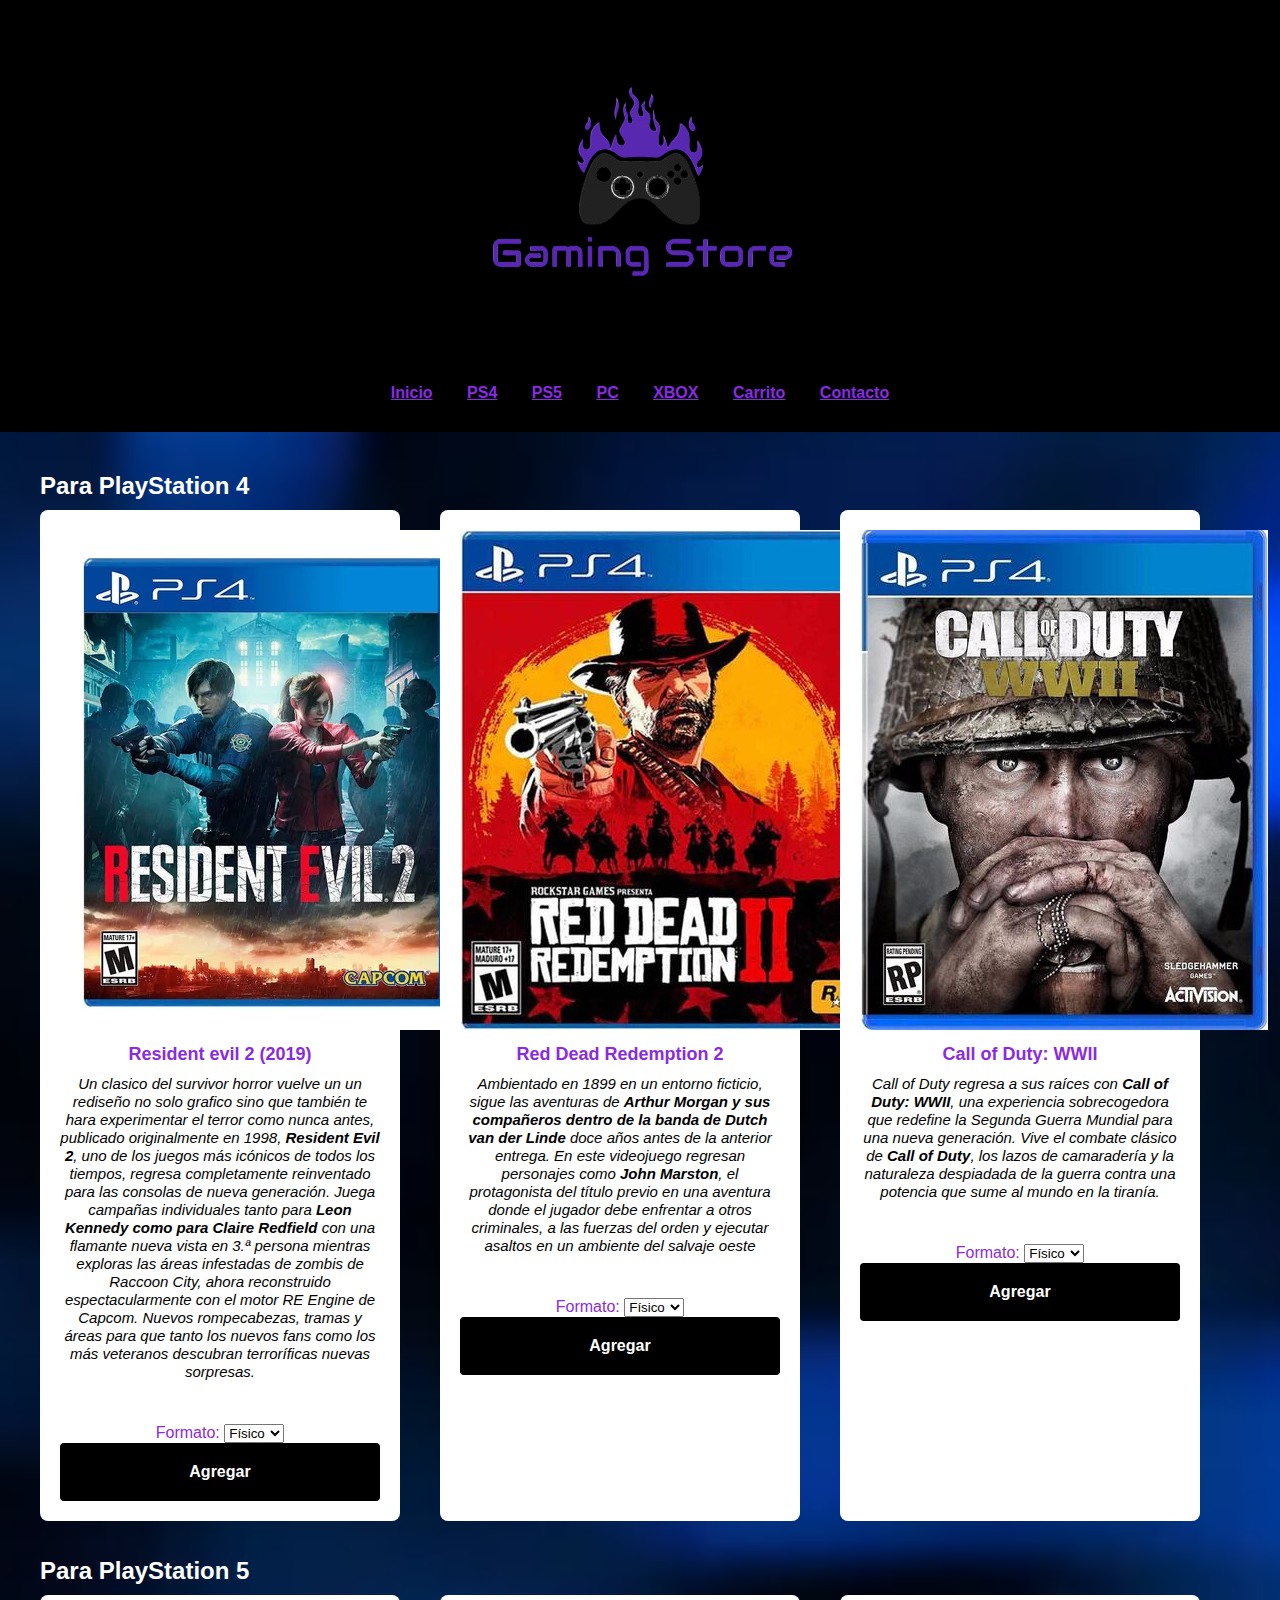
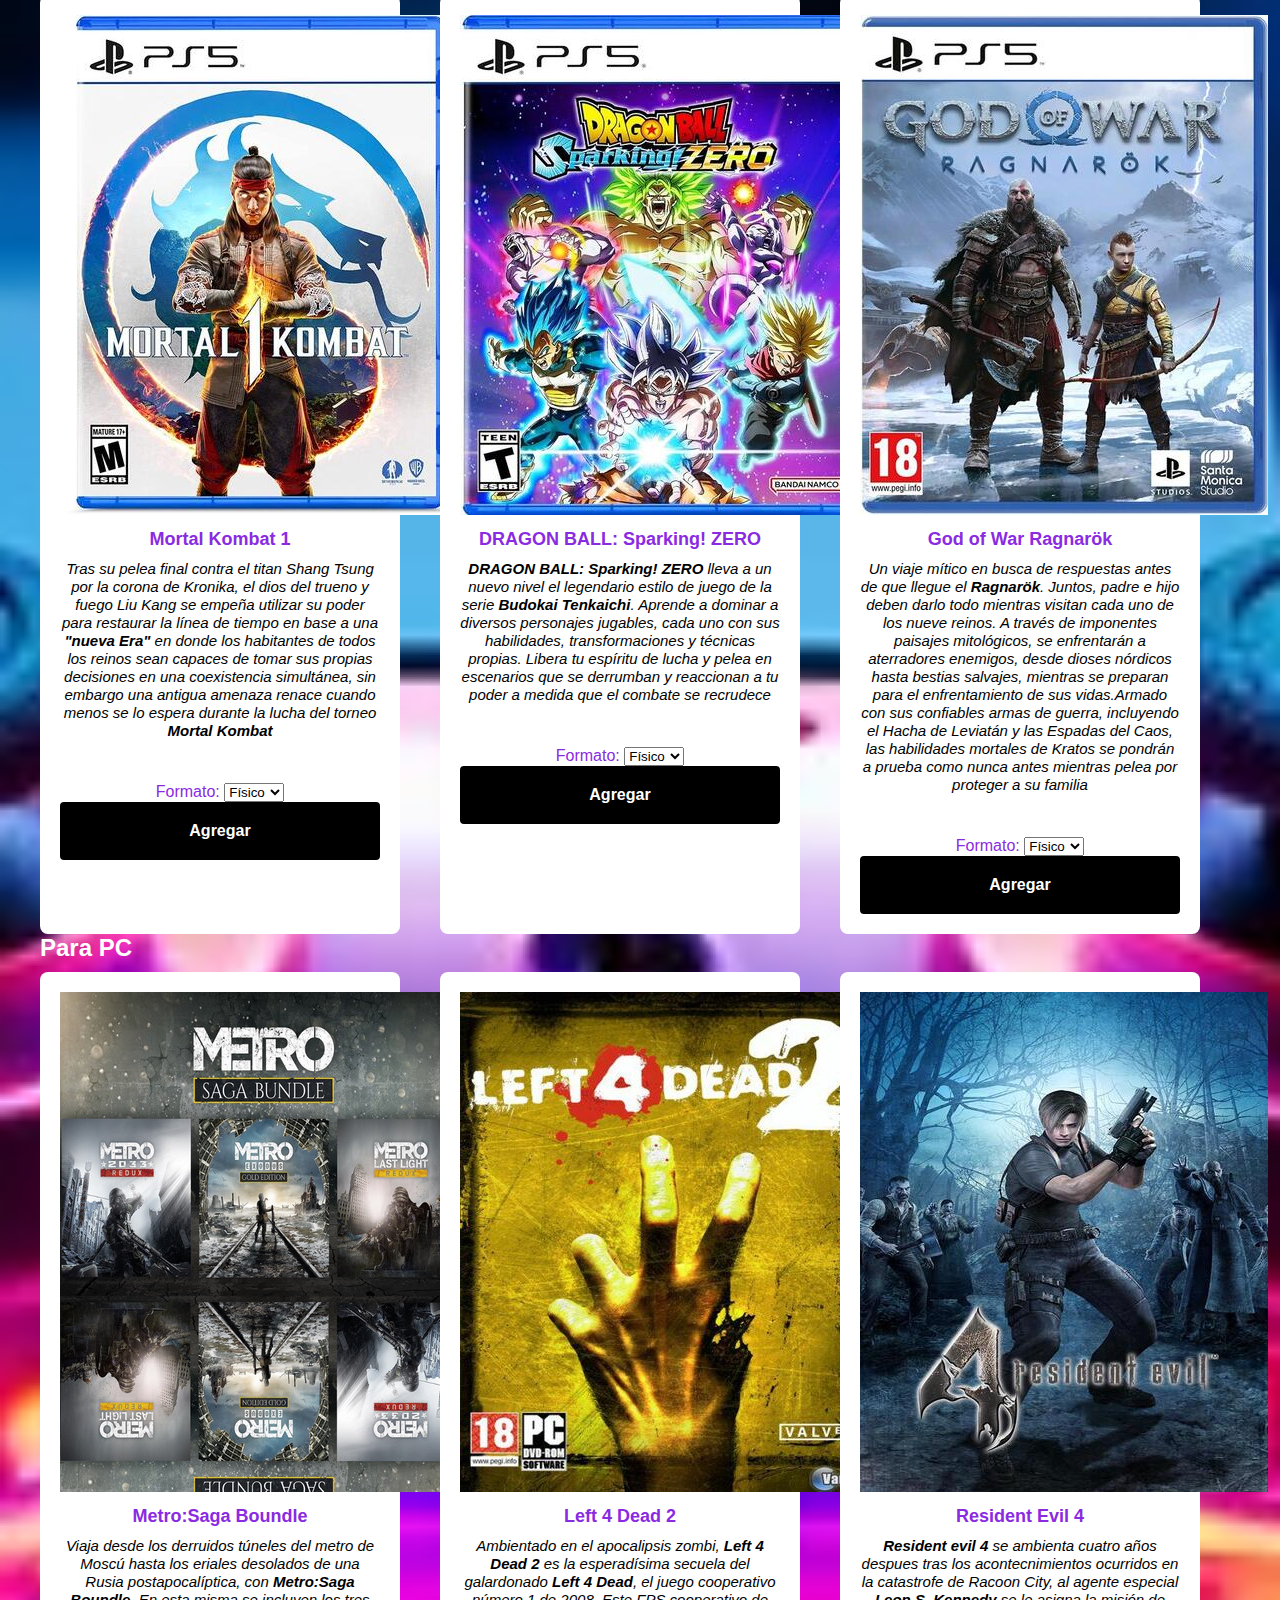
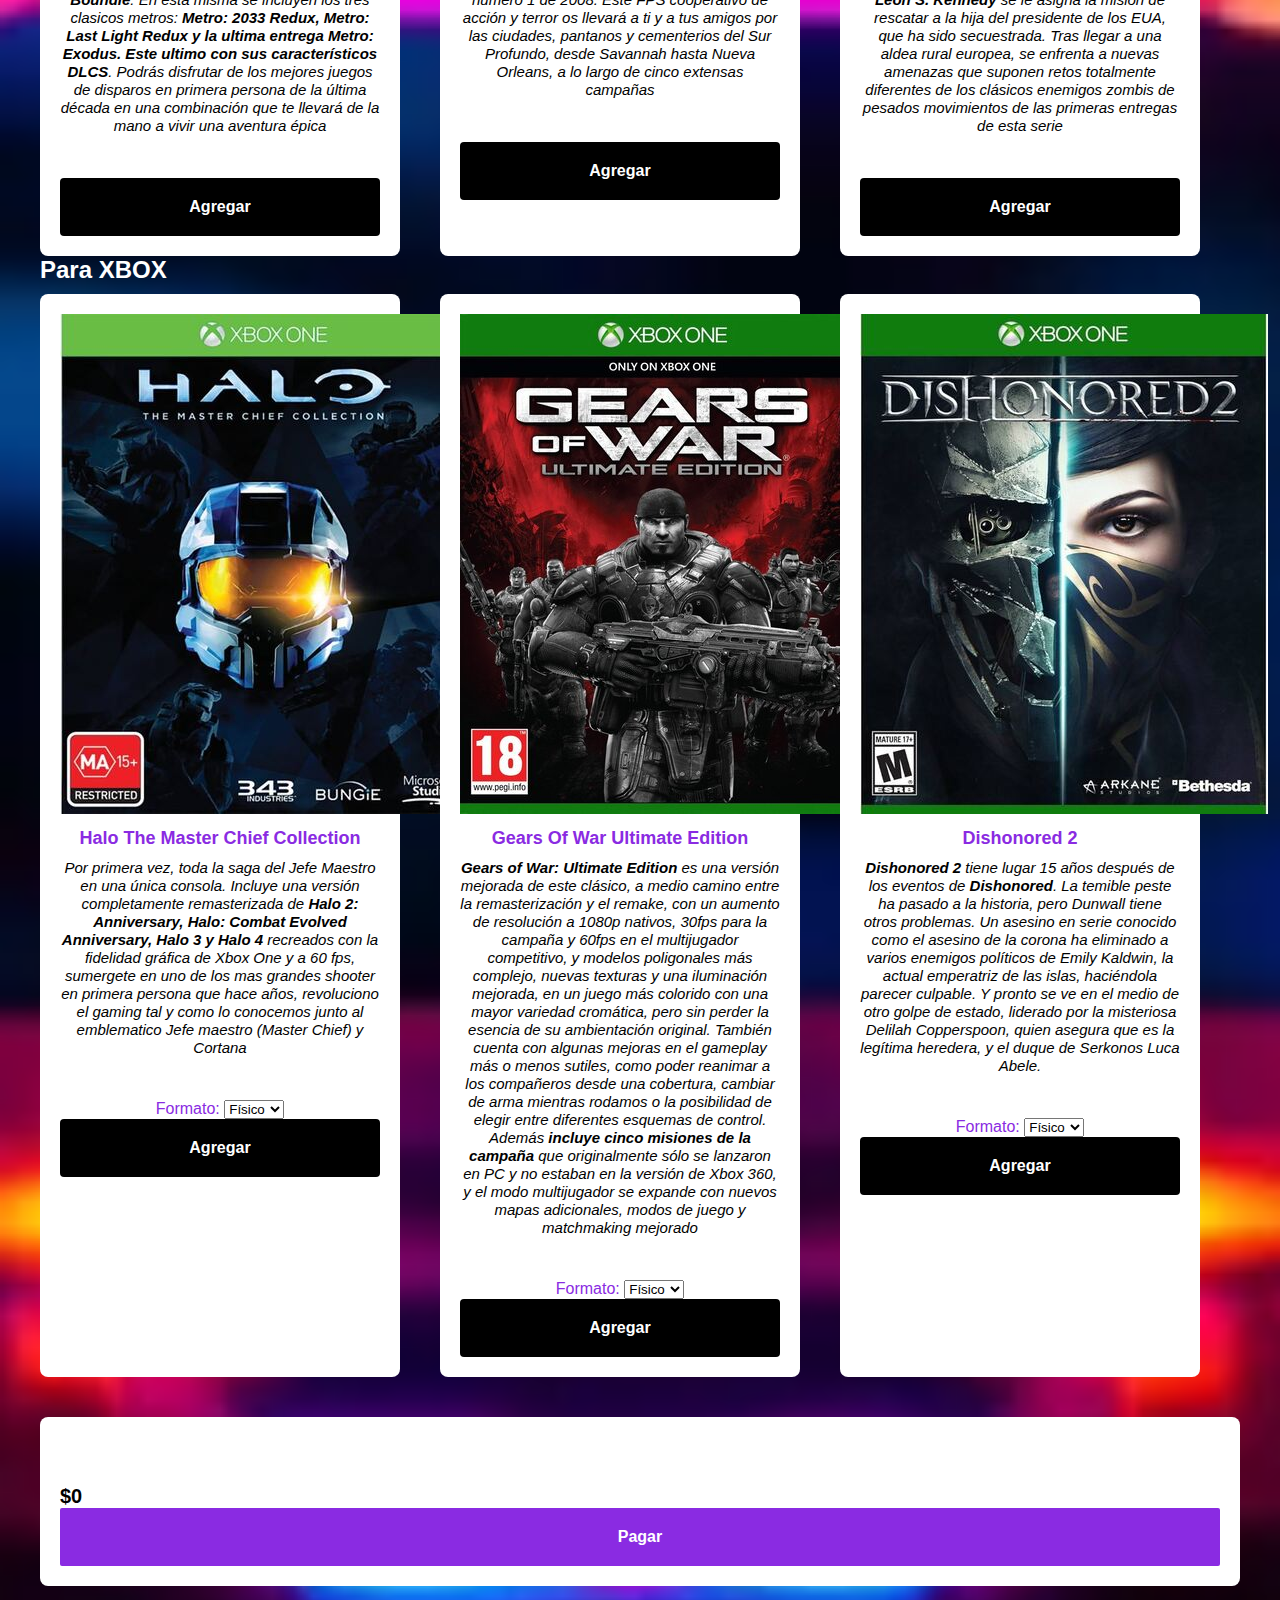
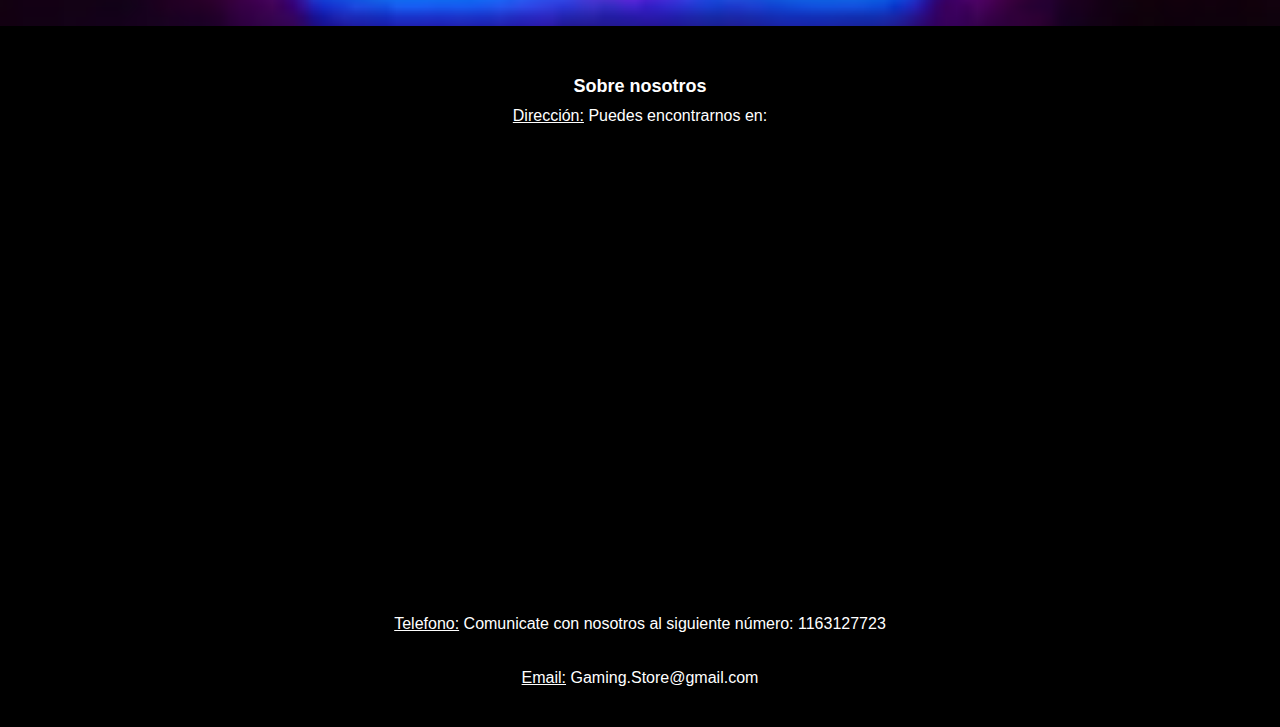
==== Proyecto/index.html @ 42af056d "se corriguio y actualizo logo y cambio de la estructura del body en css" ====
<!DOCTYPE html>
<html lang="es">
<head>
    <meta charset="UTF-8">
    <meta name="viewport" content="width=device-width, initial-scale=1.0">
    <title>Gaming Store | Tu sitio de juegos preferido</title>
    <link rel="stylesheet" href="style.css">
</head>


<body>

    <header>
    <div class="Gaming_Store"> 
        <img src="img_proyecto/img_logo/logo.png" alt="Logo_Gaming_Store">
    </div>
    <nav>
        <ul>
            <li><a href="#Inicio"><u>Inicio</u></a></li>
            <li><a href="#PS4"><u>PS4</u></a></li>
            <li><a href="#PS5"><u>PS5</u></a></li>
            <li><a href="#PC"><u>PC</u></a></li>
            <li><a href="#XBOX"><u>XBOX</u></a></li>
            <li><a href="#Carrito"><u>Carrito</u></a></li>
            <li><a href="#Contacto"><u>Contacto</u></a></li>
        </ul>
    </nav>
</header>

    
    




<main>

    <!-- PS4 -->

    <section id="PS4" class="Categoria">
        <h2><b>Para PlayStation 4</b></h2> 
        <div class="lista-de-productos">
            <div class="Productos">
                <img src="img_proyecto/img_ps4/re2_ps4.jpg" alt="Resident_evil 2_2019">
                <h3>Resident evil 2 (2019)</h3>
                <p><i>Un clasico del survivor horror vuelve un un rediseño no solo grafico sino que también te hara experimentar el terror como nunca antes, publicado originalmente en 1998, <b>Resident Evil 2</b>, uno de los juegos más icónicos de todos los tiempos, regresa completamente reinventado para las consolas de nueva generación. 
                Juega campañas individuales tanto para <b>Leon Kennedy como para Claire Redfield</b> con una flamante nueva vista en 3.ª persona mientras exploras las áreas infestadas de zombis de Raccoon City, ahora reconstruido espectacularmente con el motor RE Engine de Capcom. Nuevos rompecabezas, tramas y áreas para que tanto los nuevos fans como los más veteranos descubran terroríficas nuevas sorpresas.</i></p>
                <p class="precio">$35.000</p>

                <label for="Formato">Formato:</label>
                <select id="Formato">

                    <option value="Físico">Físico</option>
                    <option value="Digital">Digital</option>
                </select>

                <button class="agregar" data-product="Resident Evil 2 (2019)" data-price="35000">Agregar</button>
            </div> <br><br>
            
            <div class="Productos">
                <img src="img_proyecto/img_ps4/red2_ps4.jpg" alt="Red_Dead_Redemption_2">
                <h3>Red Dead Redemption 2</h3>
                <p><i>Ambientado en 1899 en un entorno ficticio, sigue las aventuras de <b>Arthur Morgan y sus compañeros dentro de la banda de Dutch van der Linde</b> doce años antes de la anterior entrega. En este videojuego regresan personajes como <b>John Marston</b>, el protagonista del título previo en una aventura donde el jugador debe enfrentar a otros criminales, a las fuerzas del orden y ejecutar asaltos en un ambiente del salvaje oeste</i></p>
                <p class="precio">$54.000</p>

                <label for="Formato">Formato:</label>
                <select id="Formato">

                    <option value="Físico">Físico</option>
                    <option value="Digital">Digital</option>
                </select>

                <button class="agregar" data-product="Red dead redemption 2" data-price="54.000">Agregar</button>
            </div> <br> <br>
            
            <div class="Productos">
                <img src="img_proyecto/img_ps4/WWll_ps4.jpg" alt="Call_of_Duty_WWII">
                <h3>Call of Duty: WWII</h3>
                <p><i>Call of Duty regresa a sus raíces con <b>Call of Duty: WWII</b>, una experiencia sobrecogedora que redefine la Segunda Guerra Mundial para una nueva generación. Vive el combate clásico de <b>Call of Duty</b>, los lazos de camaradería y la naturaleza despiadada de la guerra contra una potencia que sume al mundo en la tiranía.</i></p>
                <p class="precio">$43.500</p>

                <label for="Formato">Formato:</label>
                <select id="Formato">

                <option value="Físico">Físico</option>
                <option value="Digital">Digital</option>
                </select>

                <button class="agregar" data-product="Call of Duty: WWII" data-price="43.500">Agregar</button>
            </div>
        </div>
    </section> <br> <br>
    
    
    <!-- PS5 -->

    <section id="PS5" class="Categoria">
        <h2>Para PlayStation 5</h2> 
        <div class="lista-de-productos">
            <div class="Productos">
                <img src="img_proyecto/img_ps5/MK1_ps5.jpg" alt="Mortal_Kombat_1">
                <h3>Mortal Kombat 1</h3>
                <p><i>Tras su pelea final contra el titan Shang Tsung  por la corona de Kronika, el dios del trueno y fuego Liu Kang se empeña utilizar su poder para restaurar la línea de tiempo en base a una <b>"nueva Era"</b> en donde los habitantes de todos los reinos sean capaces de tomar sus propias decisiones en una coexistencia simultánea, sin embargo una antigua amenaza renace cuando menos se lo espera durante la lucha del torneo <b>Mortal Kombat</b></i></p>
                <p class="precio">$82.000</p>

                <label for="Formato">Formato:</label>
                <select id="Formato">
                    <option value="Físico">Físico</option>
                    <option value="Digital">Digital</option>
                </select>
                <button class="agregar" data-product="Mortal Kombat 1" data-price="82.000">Agregar</button>
            </div> <br> <br>


            <div class="Productos">
                <img src="img_proyecto/img_ps5/DBZSZ_ps5.jpg" alt="Dragon_Ball_Sparking_Zero">
                <h3>DRAGON BALL: Sparking! ZERO</h3>
                <p><i><b>DRAGON BALL: Sparking! ZERO</b> lleva a un nuevo nivel el legendario estilo de juego de la serie <b>Budokai Tenkaichi</b>. Aprende a dominar a diversos personajes jugables, cada uno con sus habilidades, transformaciones y técnicas propias. Libera tu espíritu de lucha y pelea en escenarios que se derrumban y reaccionan a tu poder a medida que el combate se recrudece</i></p>
                <p class="precio">$95.000</p>

                <label for="Formato">Formato:</label>
                <select id="Formato">
                    <option value="Físico">Físico</option>
                    <option value="Digital">Digital</option>
                </select>
                <button class="agregar" data-product="DRAGON BALL: Sparking! ZERO" data-price="95.000">Agregar</button>
            </div> <br> <br>


            <div class="Productos">
                <img src="img_proyecto/img_ps5/GOWR_ps5.jpg" alt="God_Of_War_Ragnarök">
                <h3>God of War Ragnarök</h3>
                <p><i>Un viaje mítico en busca de respuestas antes de que llegue el <b>Ragnarök</b>. Juntos, padre e hijo deben darlo todo mientras visitan cada uno de los nueve reinos. A través de imponentes paisajes mitológicos, se enfrentarán a aterradores enemigos, desde dioses nórdicos hasta bestias salvajes, mientras se preparan para el enfrentamiento de sus vidas.Armado con sus confiables armas de guerra, incluyendo el Hacha de Leviatán y las Espadas del Caos, las habilidades mortales de Kratos se pondrán a prueba como nunca antes mientras pelea por proteger a su familia</i></p>
                <p class="precio">$77.000</p>

                <label for="Formato">Formato:</label>
                <select id="Formato">
                    <option value="Físico">Físico</option>
                    <option value="Digital">Digital</option>
                </select>
                <button class="agregar" data-product="God of War Ragnarök" data-price="77.000">Agregar</button>
            </div> <br> <br>
        </div>
    </section>


    <!-- PC -->

    <section id="PC" class="Categoria"> 
        <h2>Para PC</h2>
        <div class="lista-de-productos">
            <div class="Productos">
                <img src="img_proyecto/img_pc/MSB_pc.jpeg" alt="Metro_Saga_Boundle">
                <h3>Metro:Saga Boundle</h3>
                <p><i>Viaja desde los derruidos túneles del metro de Moscú hasta los eriales desolados de una Rusia postapocalíptica, con <b>Metro:Saga Boundle</b>. En esta misma se incluyen los tres clasicos metros: <b>Metro: 2033 Redux, Metro: Last Light Redux y la ultima entrega Metro: Exodus. Este ultimo con sus característicos DLCS</b>. Podrás disfrutar de los mejores juegos de disparos en primera persona de la última década en una combinación que te llevará de la mano a vivir una aventura épica</i></p>
                <p class="precio">$10.000</p>

                <button class="agregar" data-product="Metro:Saga Boundle" data-price="10.000">Agregar</button>
            </div> <br> <br>


            <div class="Productos">
                <img src="img_proyecto/img_pc/L4D2_pc.jpg" alt="Left_4_Dead_2">
                <h3>Left 4 Dead 2</h3>
                <p><i>Ambientado en el apocalipsis zombi, <b>Left 4 Dead 2</b> es la esperadísima secuela del galardonado <b>Left 4 Dead</b>, el juego cooperativo número 1 de 2008.
                    Este FPS cooperativo de acción y terror os llevará a ti y a tus amigos por las ciudades, pantanos y cementerios del Sur Profundo, desde Savannah hasta Nueva Orleans, a lo largo de cinco extensas campañas</i></p>
                <p class="precio">$18.520</p>

                <button class="agregar" data-product="Left 4 Dead 2" data-price="18.520">Agregar</button>
            </div> <br> <br>


            <div class="Productos">
                <img src="img_proyecto/img_pc/re4_pc.jpg" alt="Resident_evil_4">
                <h3>Resident Evil 4</h3>
                <p><i><b>Resident evil 4</b> se ambienta cuatro años despues tras los acontecnimientos ocurridos en la catastrofe de Racoon City, al agente especial <b>Leon S. Kennedy</b> se le asigna la misión de rescatar a la hija del presidente de los EUA, que ha sido secuestrada. Tras llegar a una aldea rural europea, se enfrenta a nuevas amenazas que suponen retos totalmente diferentes de los clásicos enemigos zombis de pesados movimientos de las primeras entregas de esta serie</i></p>
                <p class="precio">$12.000</p>

                <button class="agregar" data-product="Resident Evil 4" data-price="12.000">Agregar</button>
            </div> <br> <br>
        </div>
    </section> 

    <!-- XBOX -->

    <section id="XBOX" class="Categoria">
        <h2>Para XBOX</h2> 
        <div class="lista-de-productos">
            <div class="Productos">
                <img src="img_proyecto/img_xbox/HTMCC_xbox.jpg" alt="Halo_The_Master_Chief_Collection">
                <h3>Halo The Master Chief Collection</h3>
                <p><i>Por primera vez, toda la saga del Jefe Maestro en una única consola. Incluye una versión completamente remasterizada de <b>Halo 2: Anniversary, Halo: Combat Evolved Anniversary, Halo 3 y Halo 4</b> recreados con la fidelidad gráfica de Xbox One y a 60 fps, sumergete en uno de los mas grandes shooter en primera persona que hace años, revoluciono el gaming tal y como lo conocemos junto al emblematico Jefe maestro (Master Chief) y Cortana</i></p>
                <p class="precio">$45.000</p>

                <label for="Formato">Formato:</label>
                <select id="Formato">
                    <option value="Físico">Físico</option>
                    <option value="Digital">Digital</option>
                </select>
                <button class="agregar" data-product="Halo The Master Chief Collection" data-price="45.000">Agregar</button>
            </div> <br> <br>


            <div class="Productos">
                <img src="img_proyecto/img_xbox/GOWUE_xbox.jpg" alt="Gears_Of_War_Ultimate_Edition">
                <h3>Gears Of War Ultimate Edition</h3>
                <p><i><b>Gears of War: Ultimate Edition</b> es una versión mejorada de este clásico, a medio camino entre la remasterización y el remake, con un aumento de resolución a 1080p nativos, 30fps para la campaña y 60fps en el multijugador competitivo, y modelos poligonales más complejo, nuevas texturas y una iluminación mejorada, en un juego más colorido con una mayor variedad cromática, pero sin perder la esencia de su ambientación original. También cuenta con algunas mejoras en el gameplay más o menos sutiles, como poder reanimar a los compañeros desde una cobertura, cambiar de arma mientras rodamos o la posibilidad de elegir entre diferentes esquemas de control. Además <b>incluye cinco misiones de la campaña</b> que originalmente sólo se lanzaron en PC y no estaban en la versión de Xbox 360, y el modo multijugador se expande con nuevos mapas adicionales, modos de juego y matchmaking mejorado</i></p>
                <p class="precio">$23.000</p>

                <label for="Formato">Formato:</label>
                <select id="Formato">
                    <option value="Físico">Físico</option>
                    <option value="Digital">Digital</option>
                </select>
                <button class="agregar" data-product="Gears Of War Ultimate Edition" data-price="23.000">Agregar</button>
            </div> <br> <br>


            <div class="Productos">
                <img src="img_proyecto/img_xbox/D2_xbox.jpg" alt="Dishonored_2">
                <h3>Dishonored 2</h3>
                <p><i><b>Dishonored 2</b> tiene lugar 15 años después de los eventos de <b>Dishonored</b>. La temible peste ha pasado a la historia, pero Dunwall tiene otros problemas. Un asesino en serie conocido como el asesino de la corona ha eliminado a varios enemigos políticos de Emily Kaldwin, la actual emperatriz de las islas, haciéndola parecer culpable. Y pronto se ve en el medio de otro golpe de estado, liderado por la misteriosa Delilah Copperspoon, quien asegura que es la legítima heredera, y el duque de Serkonos Luca Abele. </i></p>
                <p class="precio">$33.000</p>

                <label for="Formato">Formato:</label>
                <select id="Formato">
                    <option value="Físico">Físico</option>
                    <option value="Digital">Digital</option>
                </select>
                <button class="agregar" data-product="Dishonored 2" data-price="33.000">Agregar</button>
            </div> <br> <br>
        </div>
    </section>

    
    <!--carritop -->
    <section id="Carrito" class="Juego">
        <h2>Carrito</h2>
        <div class="Juego-seleccionado"></div>
        <p class="total"> $0</p>
        <button class="boton_pago">Pagar</button>
    </section>
</main>    

</body>

<footer>
<div id="Contacto" class="Sobre_nosotros">

<h3>Sobre nosotros</h3>

<p><u>Dirección:</u> Puedes encontrarnos en:</p> <br>

<iframe src="https://www.google.com/maps/embed?pb=!1m18!1m12!1m3!1d3282.0447097073084!2d-58.50299864658048!3d-34.65357379055343!2m3!1f0!2f0!3f0!3m2!1i1024!2i768!4f13.1!3m3!1m2!1s0x95bcc906324a32af%3A0xf5acea6c92cc909b!2sC.%20Jose%20E.%20Rodo%205601-5699%2C%20C1440AJQ%20Cdad.%20Aut%C3%B3noma%20de%20Buenos%20Aires!5e0!3m2!1ses!2sar!4v1731632539741!5m2!1ses!2sar" width="600" height="450" style="border:0;" allowfullscreen="" loading="lazy" referrerpolicy="no-referrer-when-downgrade"></iframe> <br> <br>

<p><u>Telefono:</u> Comunicate con nosotros al siguiente número: 1163127723</p> <br> <br>

<p><u>Email:</u> Gaming.Store@gmail.com</p>
</div>
</footer>

</html>
---- Proyecto/style.css ----
* {
margin: 0;
padding: 0;
box-sizing: border-box;
}


body {
    background-color: black;
    color: blueviolet;
    background: url(img_proyecto/img_fondo/fondo.jpg);   
    background-size: cover;
    background-position: center;
    font-family: 'Franklin Gothic Medium', 'Arial Narrow', Arial, sans-serif; 
}

header { 
    background-color: black;
    color: blueviolet;
    padding: 20px;
    text-align: center;
}

 .Gaming_Store img {
    width: 100%px;
   
}

ul { 
    list-style-type: none;
    margin: 10px;
}

ul li {
    display: inline-block;
    margin: 0 15px;
}

a {
    color: blueviolet;
    text-decoration: none;
    font-weight: bold;
}

main {
    margin: 40px;
}

.categoria { 
    margin-bottom: 40px;
}

h2 {
    font-size: 24px;
    color: white;
    margin-bottom: 10px;
}

.lista-de-productos {
    display: flex;
    flex-wrap: wrap;
    gap: 20px;
}

.Productos { 
    background-color: white;
    padding: 20px;
    width: 30%;
    box-shadow: 8px black;
    border-radius: 8px;
    text-align: center;    
}

.Productos-img {
    width: 100%;
    height: 200px;
    object-fit: cover;
    border-radius: 8px;
}

h3 {
    margin: 10px;
    font-size: 18px;
}

.precio {
    font-size: 20px;
    font-weight: bold;
    color: white;
    margin: 10px;
}

i {
    font-size: 15px;
    color: black;
    margin-bottom: 15px;
}

.agregar {
    background-color: black;
    color: white;
    padding: 20px;
    border: none;
    border-radius: 4px;
    cursor: pointer;
    width: 100%;
    font-size: 16px;
    font-weight: bold;
}


.Juego {
    background-color: white;
    padding: 20px;
    box-shadow: 8px black;
    border-radius: 8px;
    margin-top: 40px;
}

.juego h2 {
    font-size: 24px;
    color: grey;
}

.Juego-seleccionado {
    margin-bottom: 20px;
}

.total {
    font-size: 20px;
    font-weight: bold;
    color: black;
}

.boton_pago {
    background-color: blueviolet;
    color: white;
    padding: 20px;
    border: none;
    border-radius: 2px;
    cursor: pointer;
    width: 100%;
    font-size: 16px;
    font-weight: bold;
}

footer {
    background-color: black;
    color: white;
    padding: 40px;
    text-align: center;
}
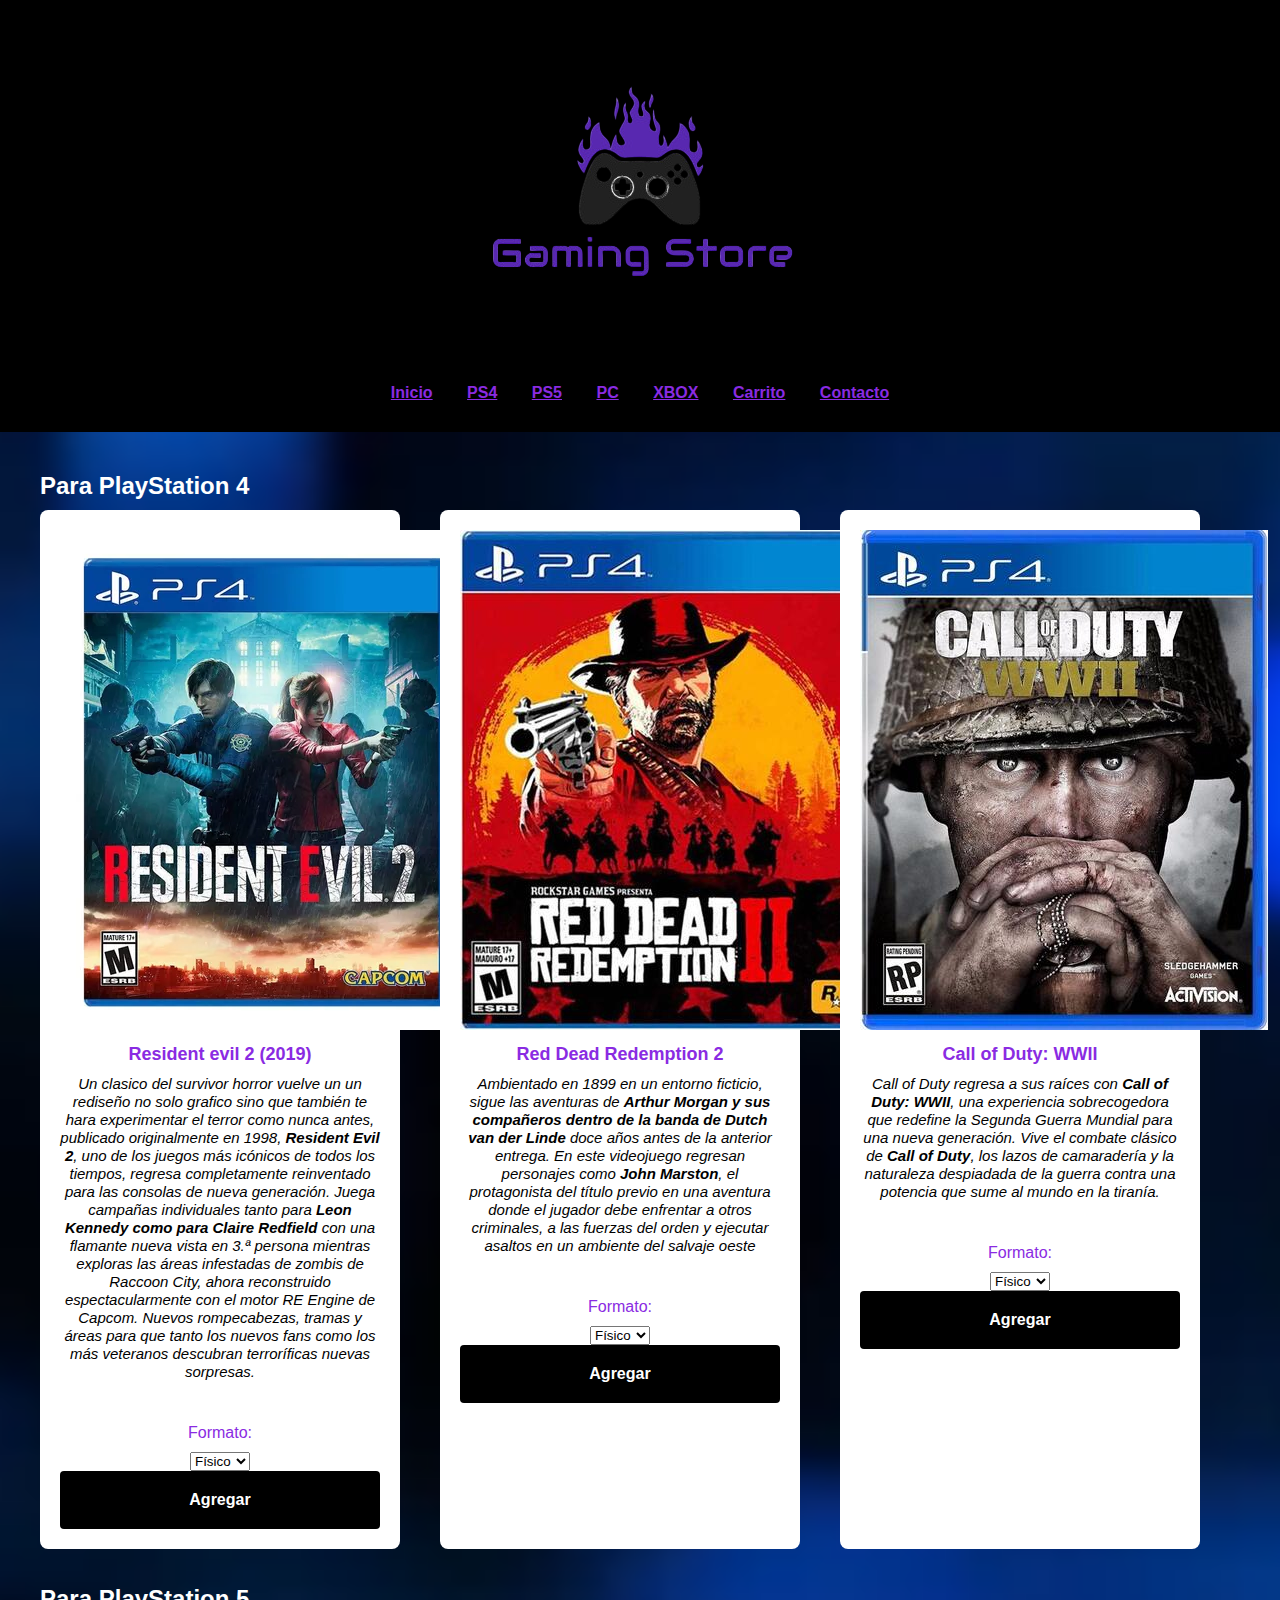
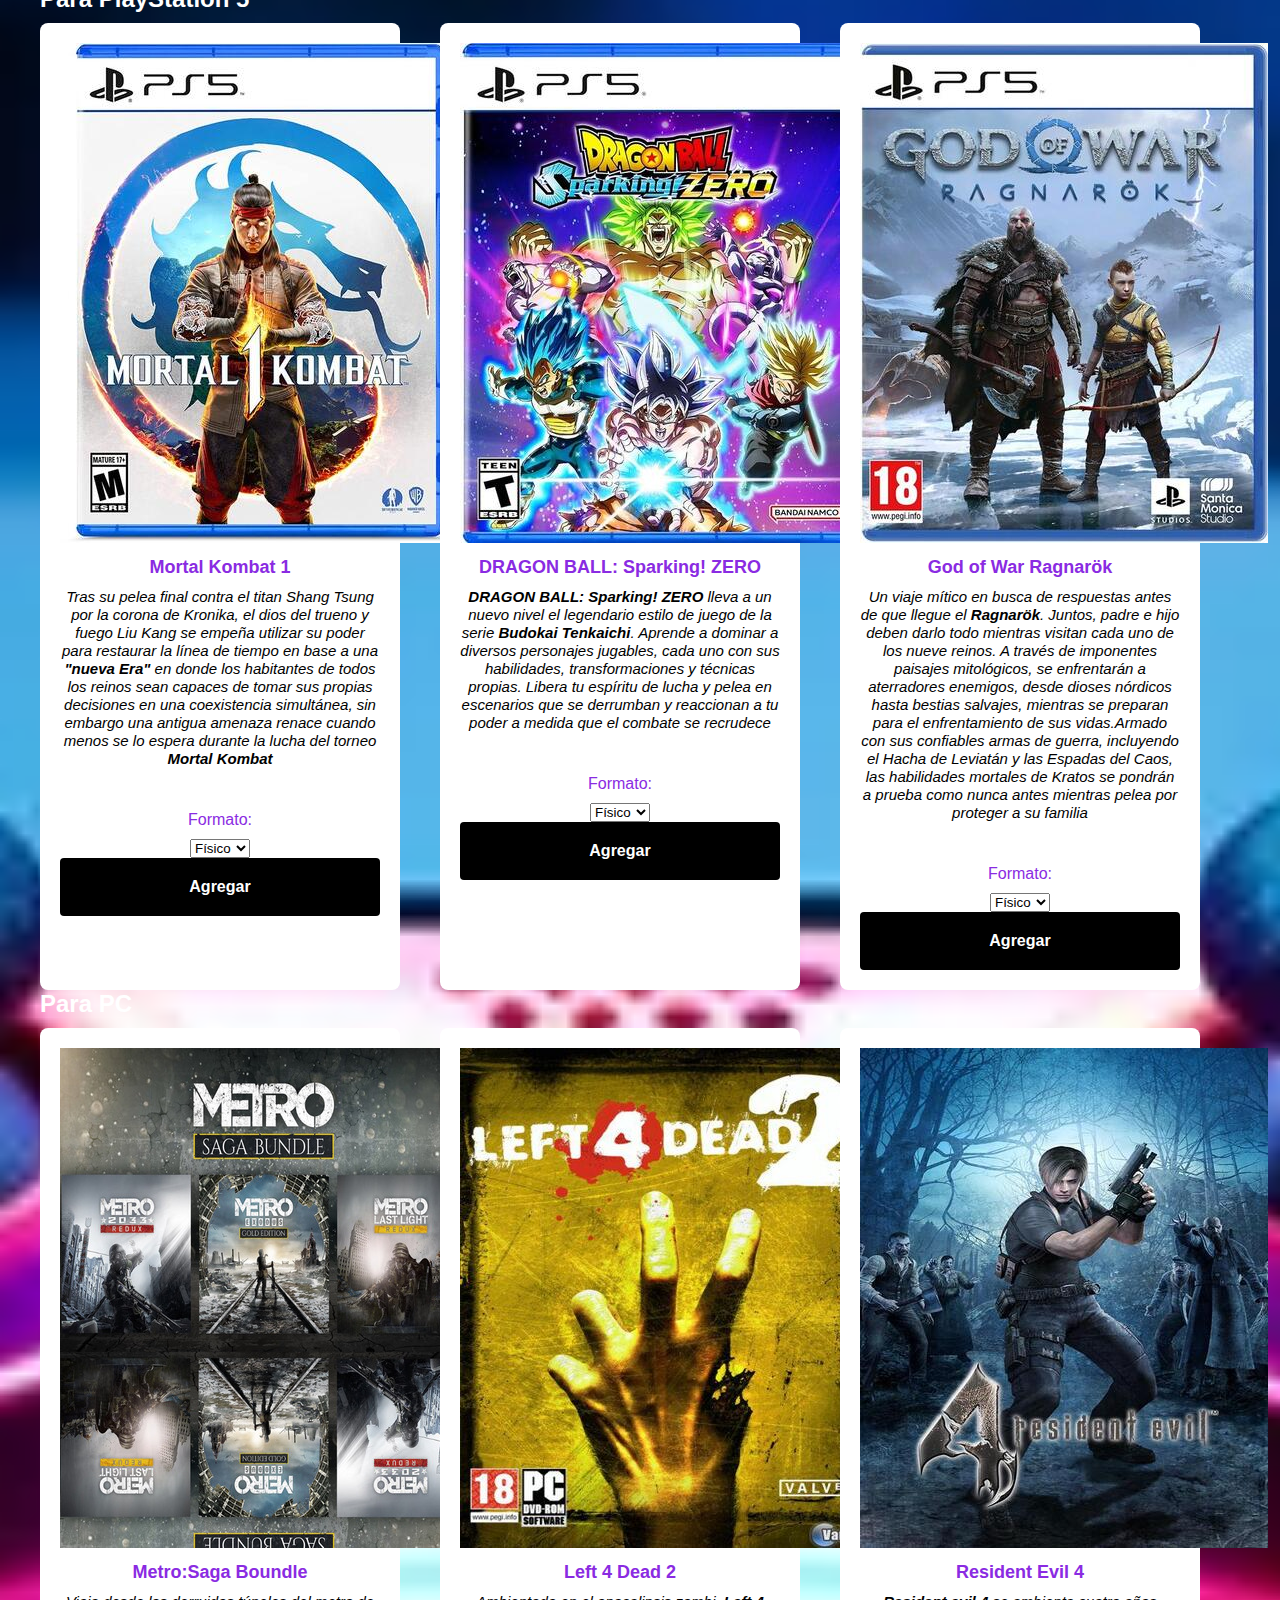
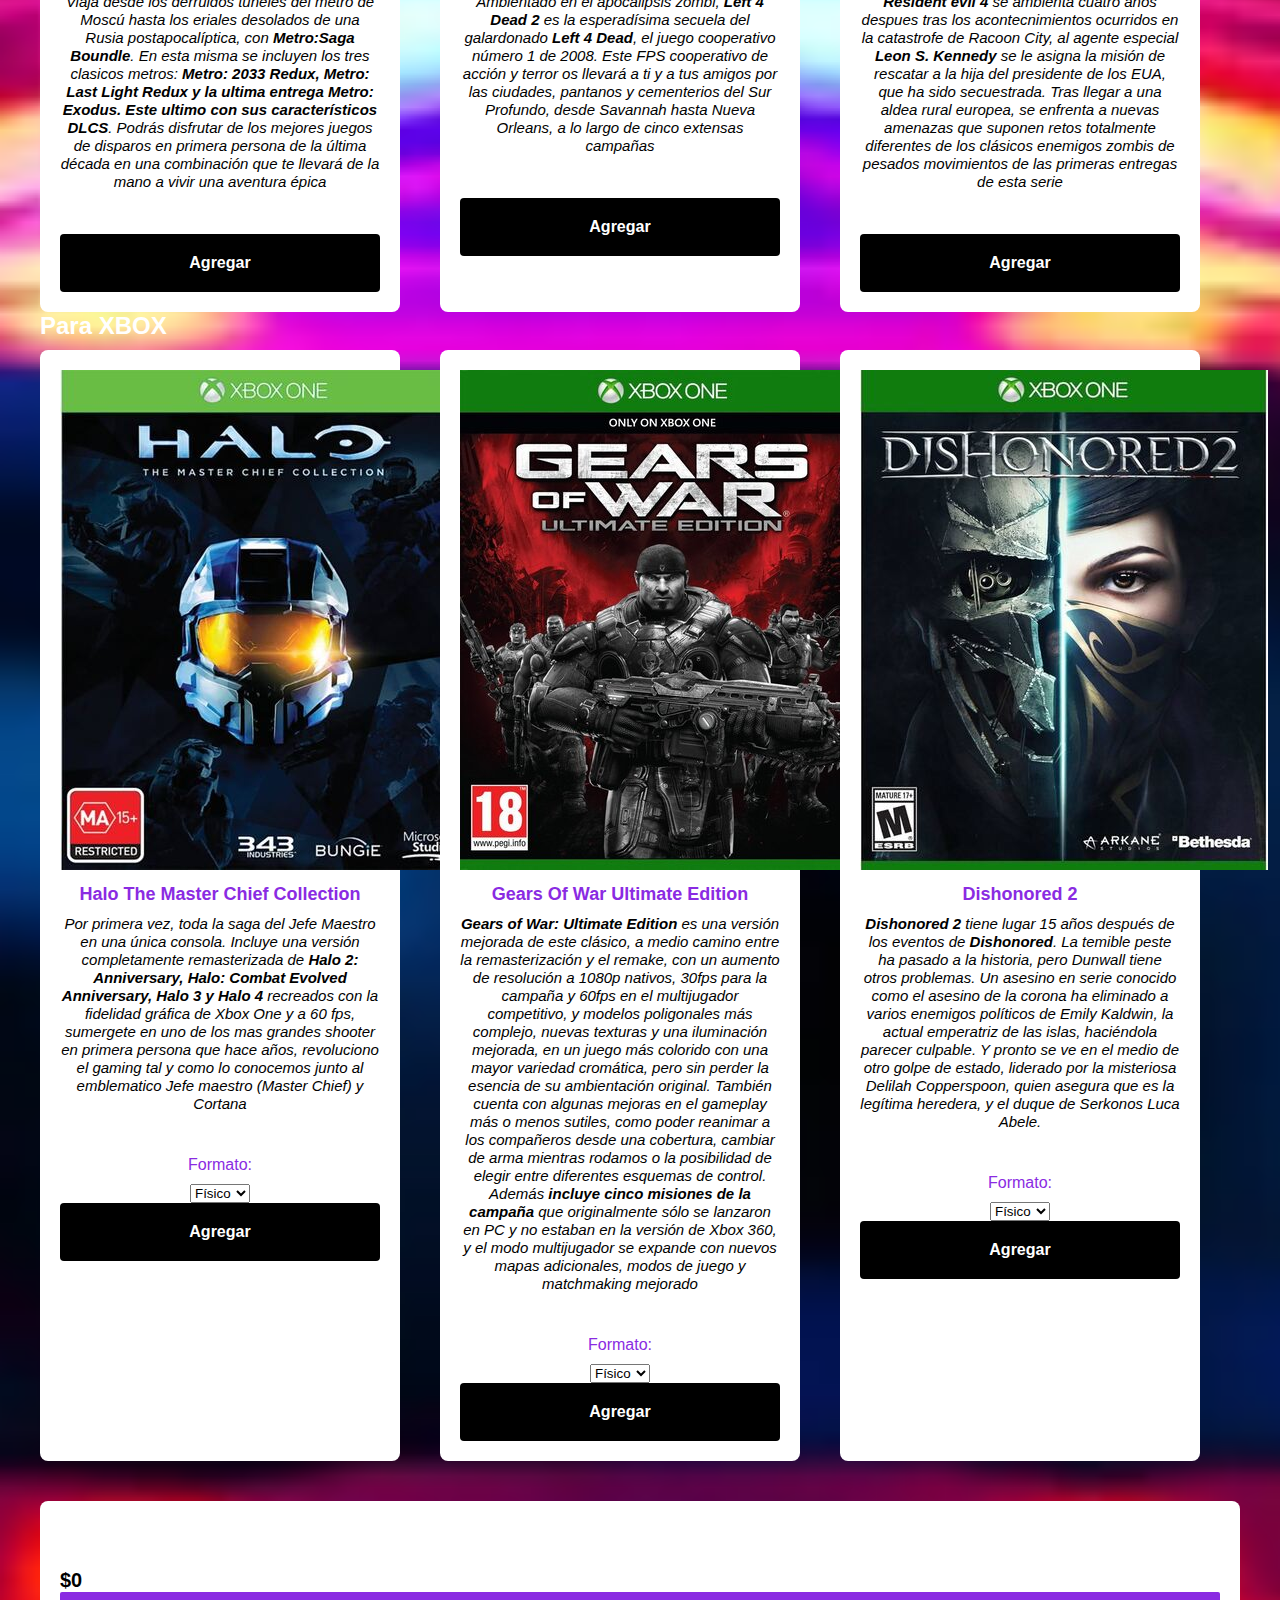
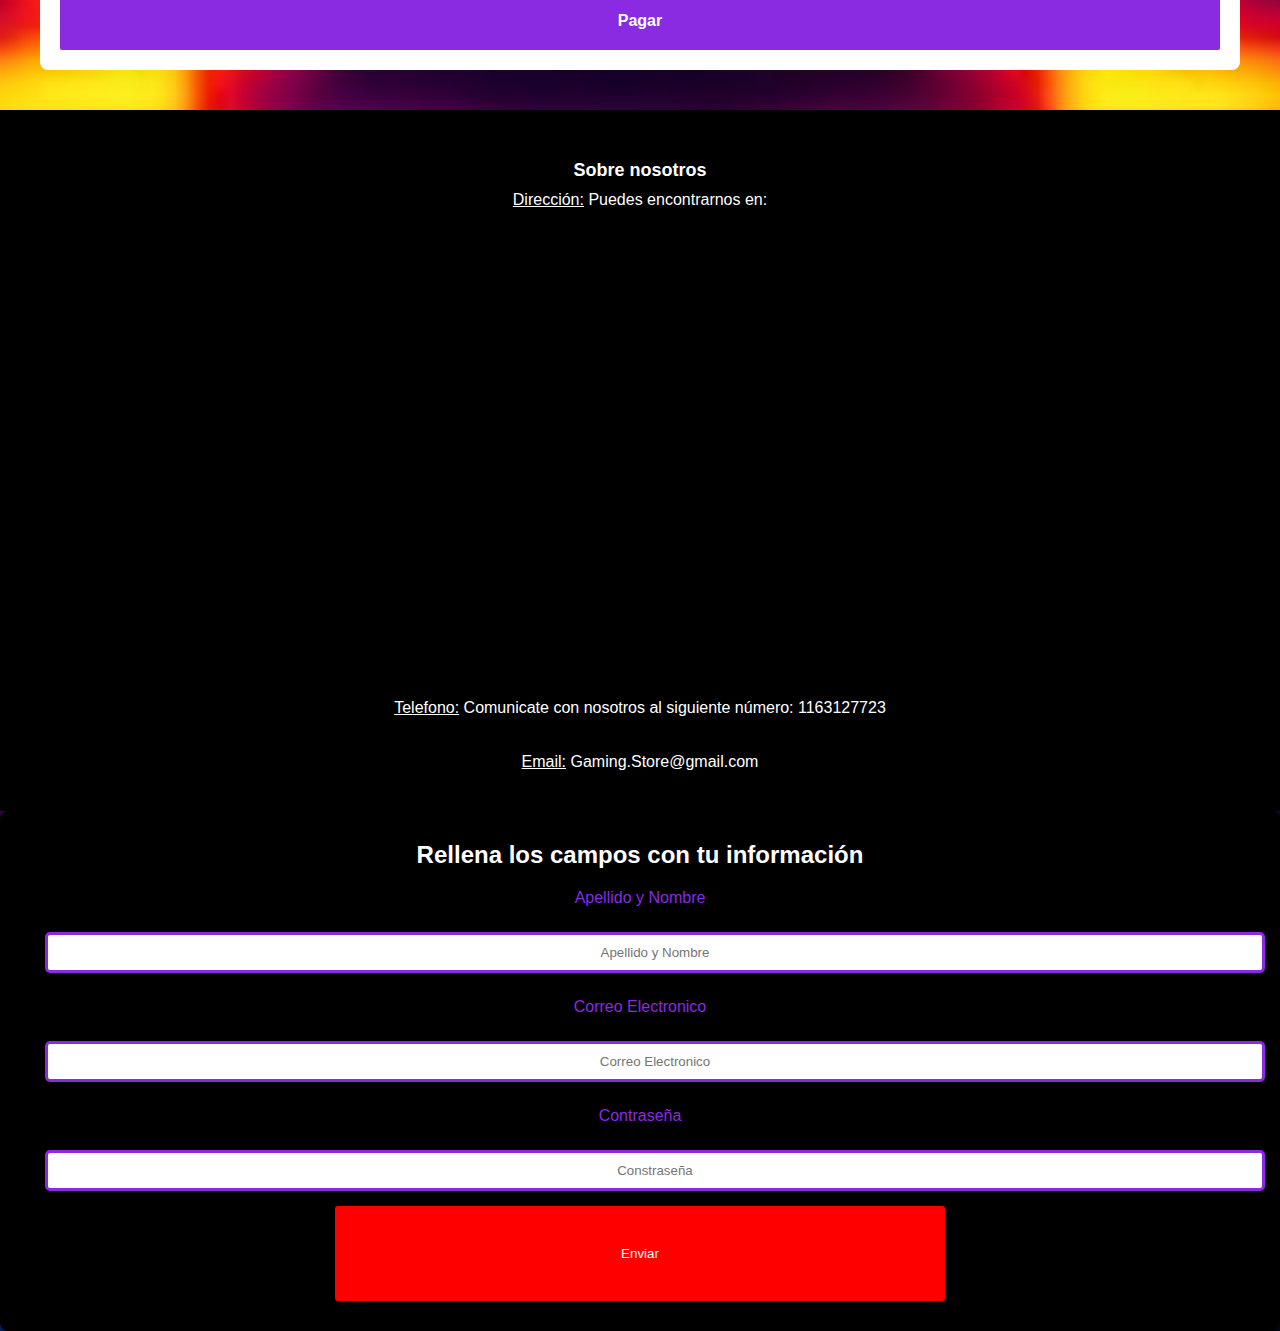
==== commit 19f67146: "Se agrego un form, una pagina aparte a la que envia y corrección del footer (fuera del body)" ====
--- a/Proyecto/index.html
+++ b/Proyecto/index.html
@@ -24,6 +24,7 @@
             <li><a href="#Carrito"><u>Carrito</u></a></li>
             <li><a href="#Contacto"><u>Contacto</u></a></li>
         </ul>
+
     </nav>
 </header>
 
@@ -242,8 +243,6 @@
     </section>
 </main>    
 
-</body>
-
 <footer>
 <div id="Contacto" class="Sobre_nosotros">
 
@@ -251,7 +250,7 @@
 
 <p><u>Dirección:</u> Puedes encontrarnos en:</p> <br>
 
-<iframe src="https://www.google.com/maps/embed?pb=!1m18!1m12!1m3!1d3282.0447097073084!2d-58.50299864658048!3d-34.65357379055343!2m3!1f0!2f0!3f0!3m2!1i1024!2i768!4f13.1!3m3!1m2!1s0x95bcc906324a32af%3A0xf5acea6c92cc909b!2sC.%20Jose%20E.%20Rodo%205601-5699%2C%20C1440AJQ%20Cdad.%20Aut%C3%B3noma%20de%20Buenos%20Aires!5e0!3m2!1ses!2sar!4v1731632539741!5m2!1ses!2sar" width="600" height="450" style="border:0;" allowfullscreen="" loading="lazy" referrerpolicy="no-referrer-when-downgrade"></iframe> <br> <br>
+<iframe src="https://www.google.com/maps/embed?pb=!1m18!1m12!1m3!1d3282.0447097073084!2d-58.50299864658048!3d-34.65357379055343!2m3!1f0!2f0!3f0!3m2!1i1024!2i768!4f13.1!3m3!1m2!1s0x95bcc906324a32af%3A0xf5acea6c92cc909b!2sC.%20Jose%20E.%20Rodo%205601-5699%2C%20C1440AJQ%20Cdad.%20Aut%C3%B3noma%20de%20Buenos%20Aires!5e0!3m2!1ses!2sar!4v1731632539741!5m2!1ses!2sar" width="500" height="450" style="border:0;" allowfullscreen="" loading="lazy" referrerpolicy="no-referrer-when-downgrade"></iframe> <br> <br>
 
 <p><u>Telefono:</u> Comunicate con nosotros al siguiente número: 1163127723</p> <br> <br>
 
@@ -259,4 +258,32 @@
 </div>
 </footer>
 
+
+<Section id="Formulario">
+    
+    <div class="Registro">
+        
+        <h2>Rellena los campos con tu información</h2>
+        
+        <form action="Datos.html" method="post">
+           
+            <label for="Apellido_y_Nombre">Apellido y Nombre</label>
+            <input type="text" id="Apellido_y_Nombre" placeholder="Apellido y Nombre" required>
+
+            <label for="Correo_Electronico">Correo Electronico</label>
+            <input type="email" id="Correo_Electronico" placeholder="Correo Electronico" required>
+
+            <label for="Constraseña">Contraseña</label>
+            <input type="password" id="Constraseña" placeholder="Constraseña" required>
+
+            <button type="submit">Enviar</button>
+        </form>
+
+    </div>
+
+</Section>
+
+</body>
+
+
 </html>--- a/Proyecto/style.css
+++ b/Proyecto/style.css
@@ -144,6 +144,44 @@
     font-weight: bold;
 }
 
+.Registro {
+    background-color: black;
+    text-align: center;
+    padding: 30px;
+    border-radius: 8px;
+    width: 100%;
+    flex-direction: column;
+    display: flex;
+}
+
+label {
+    display: block;
+    margin: 10px;
+    text-align: center;
+}
+
+input {
+    width: 100%;
+    padding: 10px;
+    margin: 15px;
+    border-radius: 5px;
+    border: 3px solid blueviolet;
+    box-sizing: border-box;
+    text-align: center;
+}
+
+button {
+    width: 50%;
+    padding: 40px;
+    background-color: red;
+    color: white;
+    border: none;
+    border-radius: 3px;
+    cursor: pointer; 
+}
+
+
+
 footer {
     background-color: black;
     color: white;
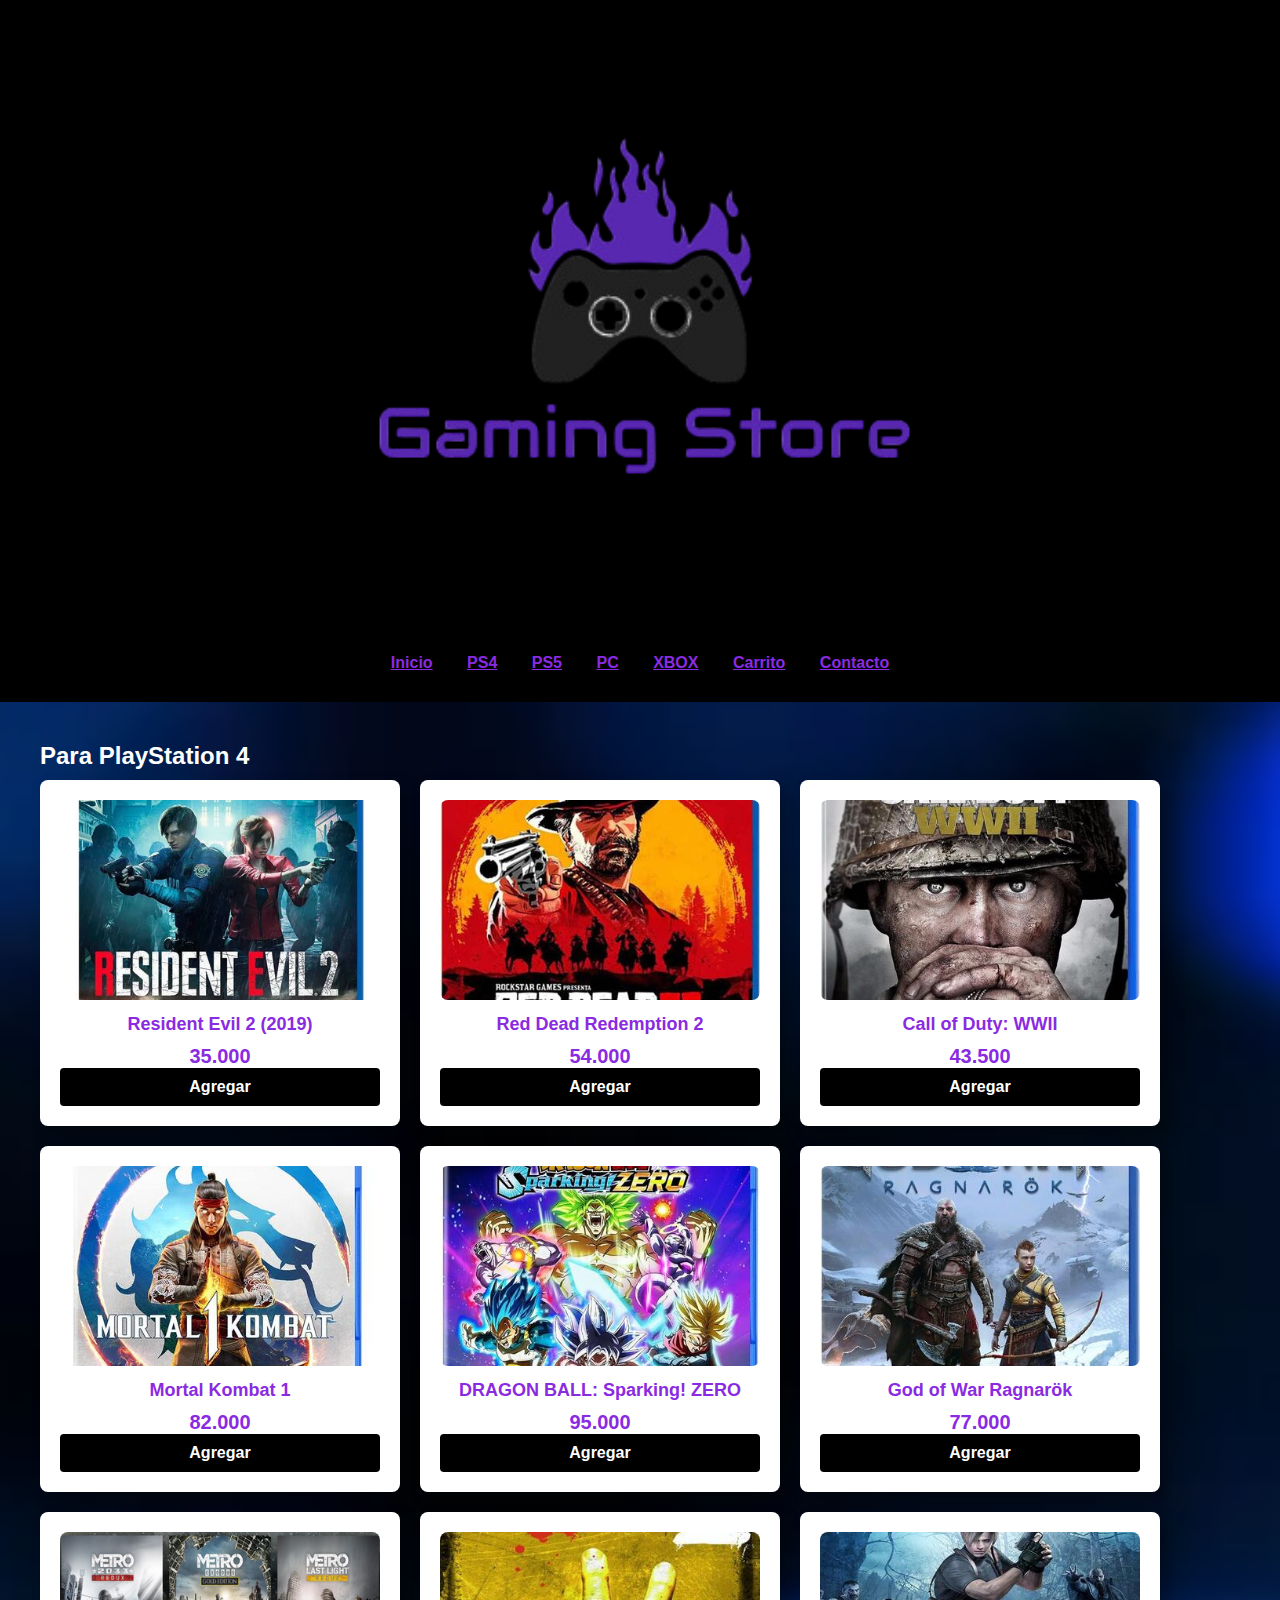
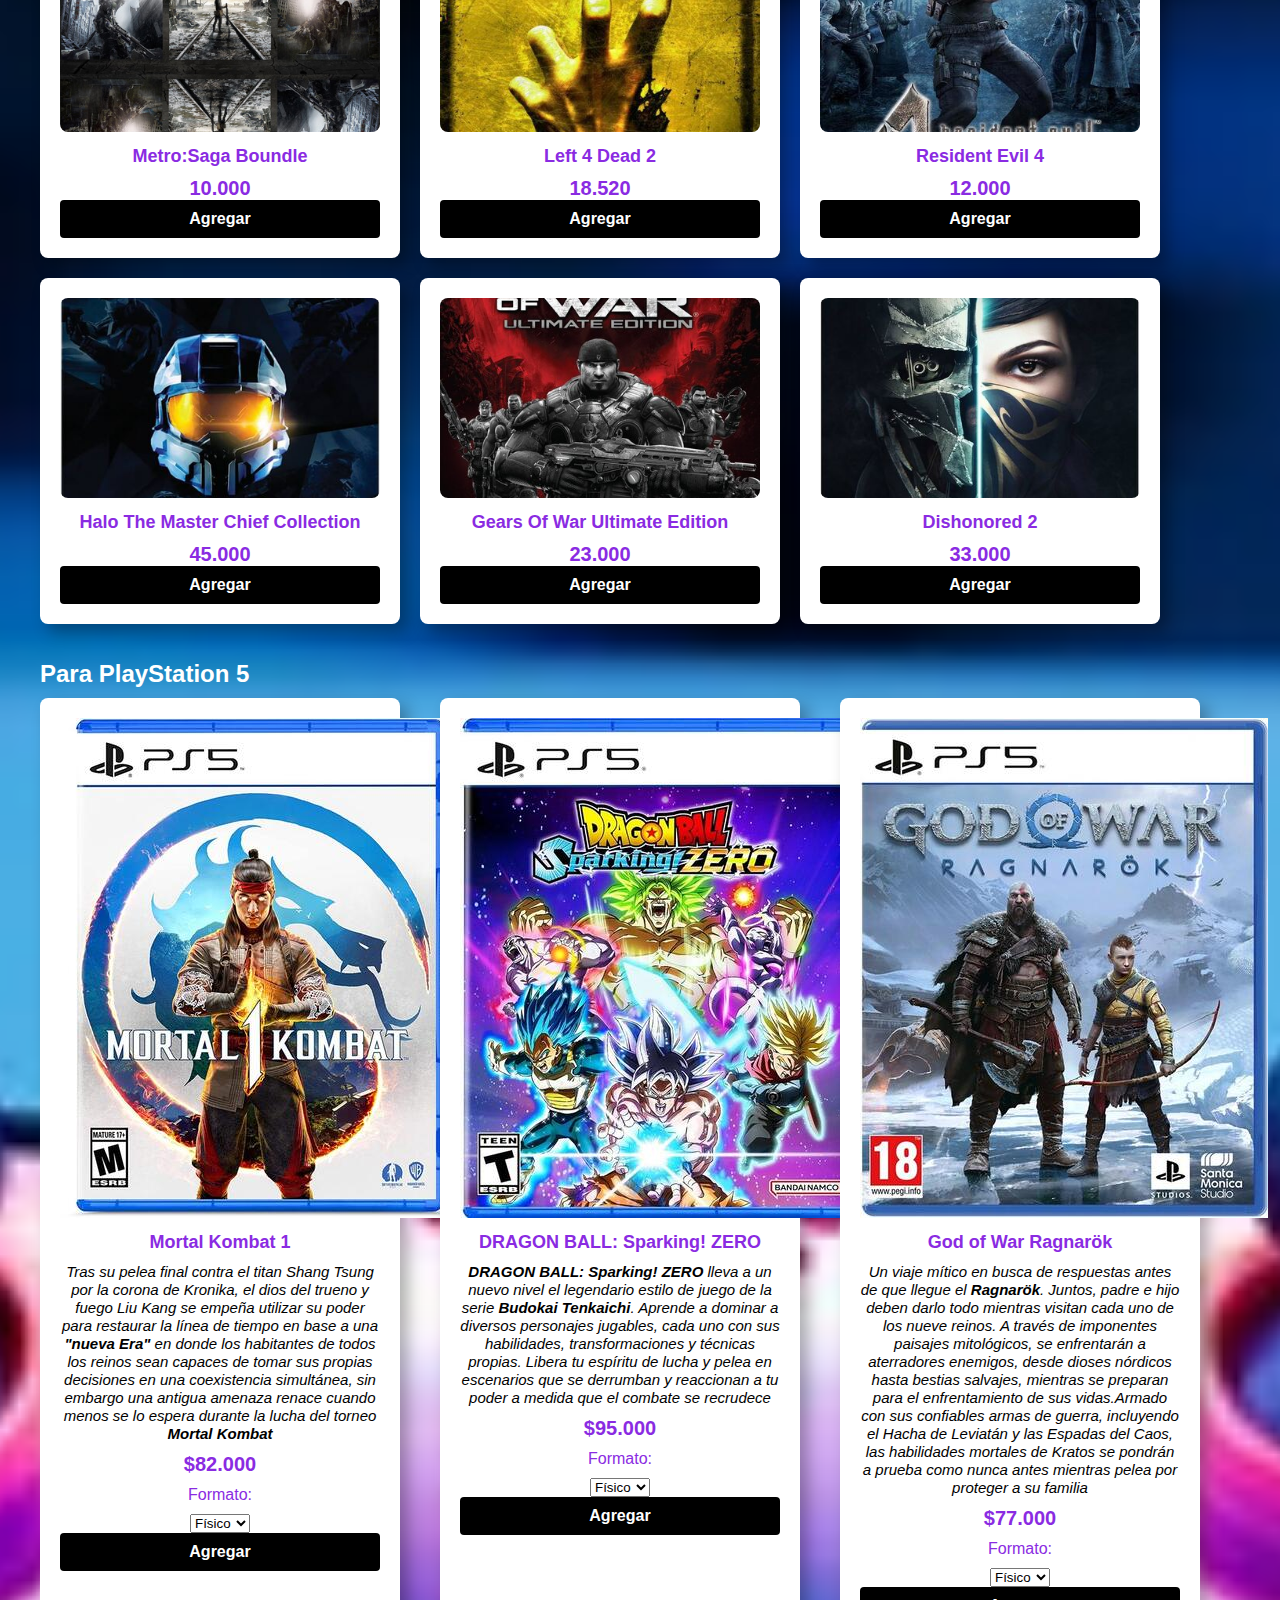
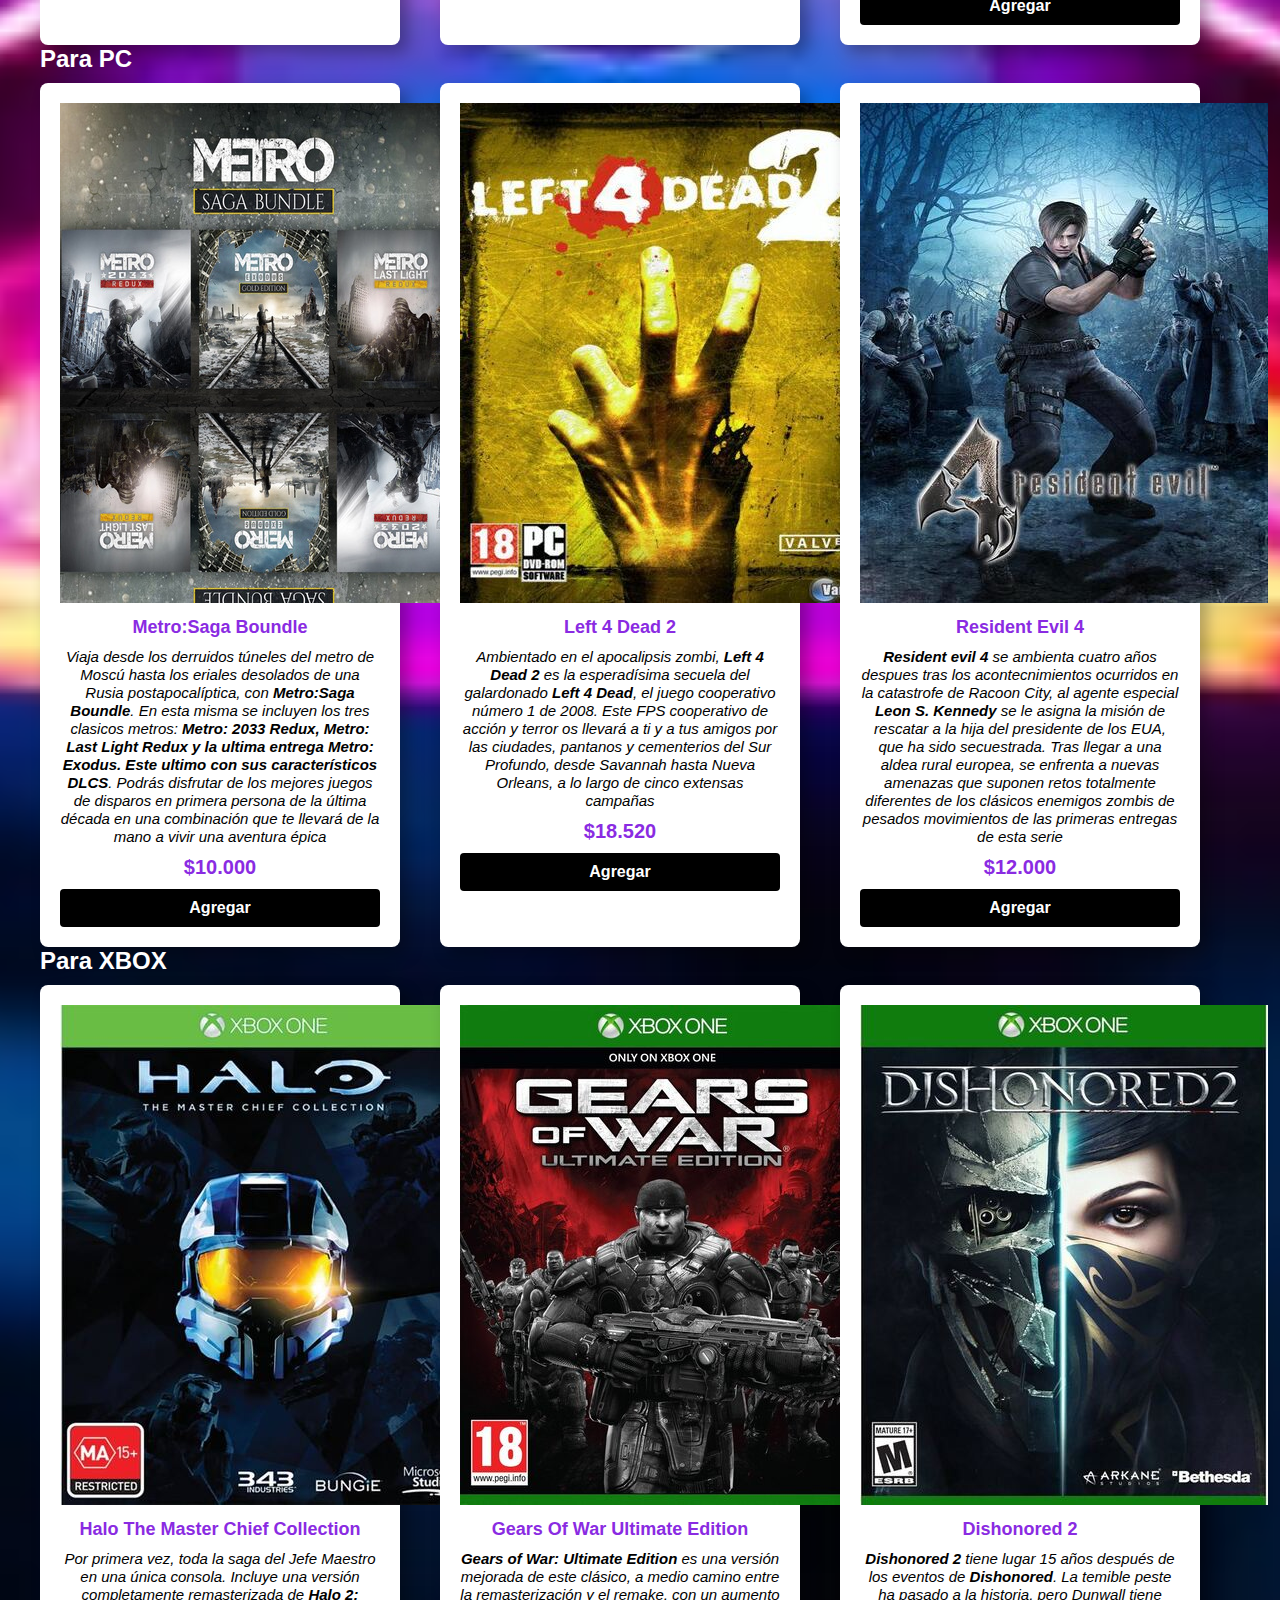
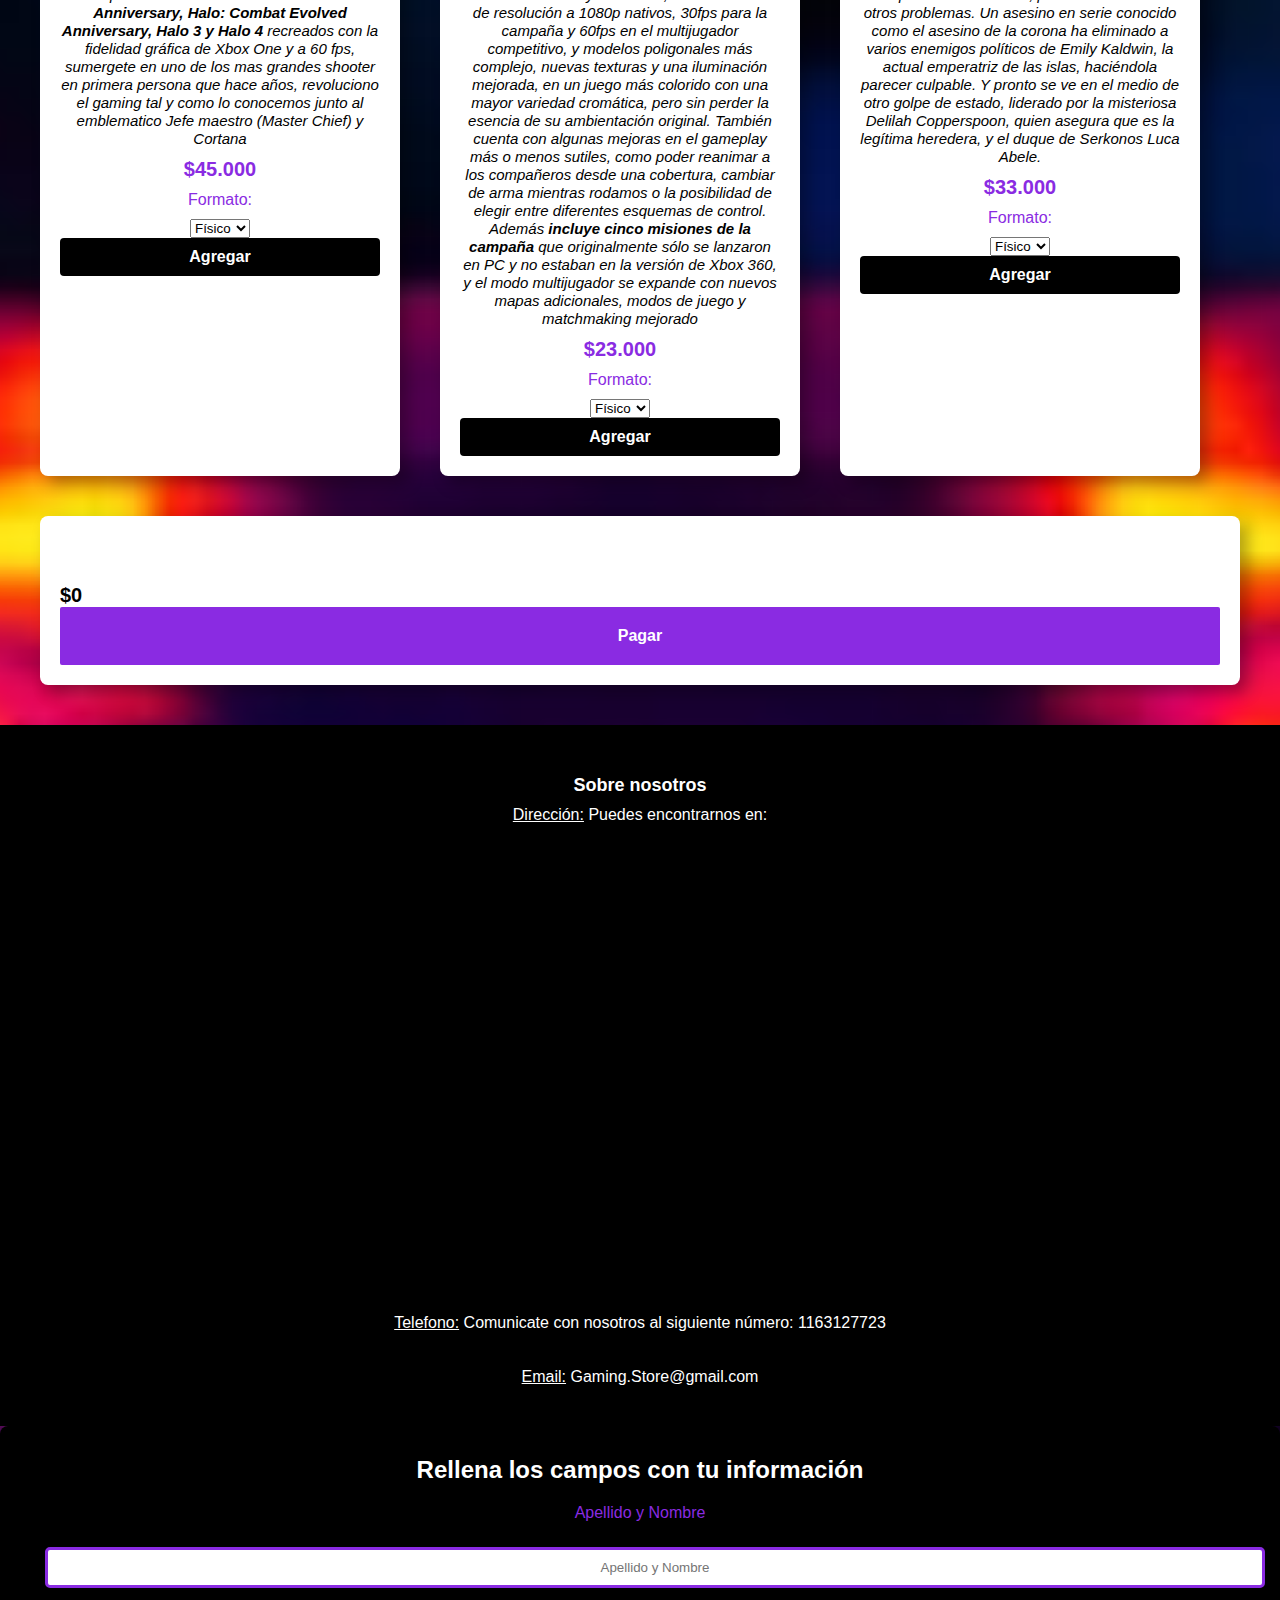
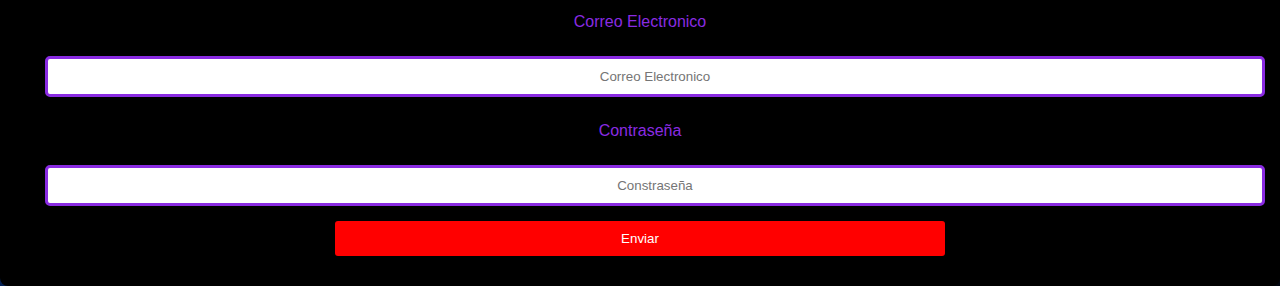
==== commit 0ec8f05e: "se agrego descripcion de los productos al array e se agrego class=descripcion en el html" ====
--- a/Proyecto/index.html
+++ b/Proyecto/index.html
@@ -41,10 +41,10 @@
     <section id="PS4" class="Categoria">
         <h2><b>Para PlayStation 4</b></h2> 
         <div class="lista-de-productos">
-            <div class="Productos">
+            <div class="Productos" data-id="juego_ps4_1">
                 <img src="img_proyecto/img_ps4/re2_ps4.jpg" alt="Resident_evil 2_2019">
                 <h3>Resident evil 2 (2019)</h3>
-                <p><i>Un clasico del survivor horror vuelve un un rediseño no solo grafico sino que también te hara experimentar el terror como nunca antes, publicado originalmente en 1998, <b>Resident Evil 2</b>, uno de los juegos más icónicos de todos los tiempos, regresa completamente reinventado para las consolas de nueva generación. 
+                <p class="descripcion"><i>Un clasico del survivor horror vuelve un un rediseño no solo grafico sino que también te hara experimentar el terror como nunca antes, publicado originalmente en 1998, <b>Resident Evil 2</b>, uno de los juegos más icónicos de todos los tiempos, regresa completamente reinventado para las consolas de nueva generación. 
                 Juega campañas individuales tanto para <b>Leon Kennedy como para Claire Redfield</b> con una flamante nueva vista en 3.ª persona mientras exploras las áreas infestadas de zombis de Raccoon City, ahora reconstruido espectacularmente con el motor RE Engine de Capcom. Nuevos rompecabezas, tramas y áreas para que tanto los nuevos fans como los más veteranos descubran terroríficas nuevas sorpresas.</i></p>
                 <p class="precio">$35.000</p>
 
@@ -55,13 +55,13 @@
                     <option value="Digital">Digital</option>
                 </select>
 
-                <button class="agregar" data-product="Resident Evil 2 (2019)" data-price="35000">Agregar</button>
+                <button class="agregar" data-product="Resident Evil 2 (2019)" data-price="35.000">Agregar</button>
             </div> <br><br>
             
-            <div class="Productos">
+            <div class="Productos" data-id="juego_ps4_2">
                 <img src="img_proyecto/img_ps4/red2_ps4.jpg" alt="Red_Dead_Redemption_2">
                 <h3>Red Dead Redemption 2</h3>
-                <p><i>Ambientado en 1899 en un entorno ficticio, sigue las aventuras de <b>Arthur Morgan y sus compañeros dentro de la banda de Dutch van der Linde</b> doce años antes de la anterior entrega. En este videojuego regresan personajes como <b>John Marston</b>, el protagonista del título previo en una aventura donde el jugador debe enfrentar a otros criminales, a las fuerzas del orden y ejecutar asaltos en un ambiente del salvaje oeste</i></p>
+                <p class="descripcion"><i>Ambientado en 1899 en un entorno ficticio, sigue las aventuras de <b>Arthur Morgan y sus compañeros dentro de la banda de Dutch van der Linde</b> doce años antes de la anterior entrega. En este videojuego regresan personajes como <b>John Marston</b>, el protagonista del título previo en una aventura donde el jugador debe enfrentar a otros criminales, a las fuerzas del orden y ejecutar asaltos en un ambiente del salvaje oeste</i></p>
                 <p class="precio">$54.000</p>
 
                 <label for="Formato">Formato:</label>
@@ -71,13 +71,13 @@
                     <option value="Digital">Digital</option>
                 </select>
 
-                <button class="agregar" data-product="Red dead redemption 2" data-price="54.000">Agregar</button>
+                <button class="agregar" data-product="Red_dead_redemption_2" data-price="54.000">Agregar</button>
             </div> <br> <br>
             
-            <div class="Productos">
+            <div class="Productos" data-id="juego_ps4_3">
                 <img src="img_proyecto/img_ps4/WWll_ps4.jpg" alt="Call_of_Duty_WWII">
                 <h3>Call of Duty: WWII</h3>
-                <p><i>Call of Duty regresa a sus raíces con <b>Call of Duty: WWII</b>, una experiencia sobrecogedora que redefine la Segunda Guerra Mundial para una nueva generación. Vive el combate clásico de <b>Call of Duty</b>, los lazos de camaradería y la naturaleza despiadada de la guerra contra una potencia que sume al mundo en la tiranía.</i></p>
+                <p class="descripcion"><i>Call of Duty regresa a sus raíces con <b>Call of Duty: WWII</b>, una experiencia sobrecogedora que redefine la Segunda Guerra Mundial para una nueva generación. Vive el combate clásico de <b>Call of Duty</b>, los lazos de camaradería y la naturaleza despiadada de la guerra contra una potencia que sume al mundo en la tiranía.</i></p>
                 <p class="precio">$43.500</p>
 
                 <label for="Formato">Formato:</label>
@@ -98,10 +98,10 @@
     <section id="PS5" class="Categoria">
         <h2>Para PlayStation 5</h2> 
         <div class="lista-de-productos">
-            <div class="Productos">
+            <div class="Productos" data-id="juego_ps5_1">
                 <img src="img_proyecto/img_ps5/MK1_ps5.jpg" alt="Mortal_Kombat_1">
                 <h3>Mortal Kombat 1</h3>
-                <p><i>Tras su pelea final contra el titan Shang Tsung  por la corona de Kronika, el dios del trueno y fuego Liu Kang se empeña utilizar su poder para restaurar la línea de tiempo en base a una <b>"nueva Era"</b> en donde los habitantes de todos los reinos sean capaces de tomar sus propias decisiones en una coexistencia simultánea, sin embargo una antigua amenaza renace cuando menos se lo espera durante la lucha del torneo <b>Mortal Kombat</b></i></p>
+                <p class="descripcion"><i>Tras su pelea final contra el titan Shang Tsung  por la corona de Kronika, el dios del trueno y fuego Liu Kang se empeña utilizar su poder para restaurar la línea de tiempo en base a una <b>"nueva Era"</b> en donde los habitantes de todos los reinos sean capaces de tomar sus propias decisiones en una coexistencia simultánea, sin embargo una antigua amenaza renace cuando menos se lo espera durante la lucha del torneo <b>Mortal Kombat</b></i></p>
                 <p class="precio">$82.000</p>
 
                 <label for="Formato">Formato:</label>
@@ -113,10 +113,10 @@
             </div> <br> <br>
 
 
-            <div class="Productos">
+            <div class="Productos" data-id="juego_ps5_2">
                 <img src="img_proyecto/img_ps5/DBZSZ_ps5.jpg" alt="Dragon_Ball_Sparking_Zero">
                 <h3>DRAGON BALL: Sparking! ZERO</h3>
-                <p><i><b>DRAGON BALL: Sparking! ZERO</b> lleva a un nuevo nivel el legendario estilo de juego de la serie <b>Budokai Tenkaichi</b>. Aprende a dominar a diversos personajes jugables, cada uno con sus habilidades, transformaciones y técnicas propias. Libera tu espíritu de lucha y pelea en escenarios que se derrumban y reaccionan a tu poder a medida que el combate se recrudece</i></p>
+                <p class="descripcion"><i><b>DRAGON BALL: Sparking! ZERO</b> lleva a un nuevo nivel el legendario estilo de juego de la serie <b>Budokai Tenkaichi</b>. Aprende a dominar a diversos personajes jugables, cada uno con sus habilidades, transformaciones y técnicas propias. Libera tu espíritu de lucha y pelea en escenarios que se derrumban y reaccionan a tu poder a medida que el combate se recrudece</i></p>
                 <p class="precio">$95.000</p>
 
                 <label for="Formato">Formato:</label>
@@ -128,10 +128,10 @@
             </div> <br> <br>
 
 
-            <div class="Productos">
+            <div class="Productos" data-id="juego_ps5_3">
                 <img src="img_proyecto/img_ps5/GOWR_ps5.jpg" alt="God_Of_War_Ragnarök">
                 <h3>God of War Ragnarök</h3>
-                <p><i>Un viaje mítico en busca de respuestas antes de que llegue el <b>Ragnarök</b>. Juntos, padre e hijo deben darlo todo mientras visitan cada uno de los nueve reinos. A través de imponentes paisajes mitológicos, se enfrentarán a aterradores enemigos, desde dioses nórdicos hasta bestias salvajes, mientras se preparan para el enfrentamiento de sus vidas.Armado con sus confiables armas de guerra, incluyendo el Hacha de Leviatán y las Espadas del Caos, las habilidades mortales de Kratos se pondrán a prueba como nunca antes mientras pelea por proteger a su familia</i></p>
+                <p class="descripcion"><i>Un viaje mítico en busca de respuestas antes de que llegue el <b>Ragnarök</b>. Juntos, padre e hijo deben darlo todo mientras visitan cada uno de los nueve reinos. A través de imponentes paisajes mitológicos, se enfrentarán a aterradores enemigos, desde dioses nórdicos hasta bestias salvajes, mientras se preparan para el enfrentamiento de sus vidas.Armado con sus confiables armas de guerra, incluyendo el Hacha de Leviatán y las Espadas del Caos, las habilidades mortales de Kratos se pondrán a prueba como nunca antes mientras pelea por proteger a su familia</i></p>
                 <p class="precio">$77.000</p>
 
                 <label for="Formato">Formato:</label>
@@ -150,20 +150,20 @@
     <section id="PC" class="Categoria"> 
         <h2>Para PC</h2>
         <div class="lista-de-productos">
-            <div class="Productos">
+            <div class="Productos" data-id="juego_pc_1">
                 <img src="img_proyecto/img_pc/MSB_pc.jpeg" alt="Metro_Saga_Boundle">
                 <h3>Metro:Saga Boundle</h3>
-                <p><i>Viaja desde los derruidos túneles del metro de Moscú hasta los eriales desolados de una Rusia postapocalíptica, con <b>Metro:Saga Boundle</b>. En esta misma se incluyen los tres clasicos metros: <b>Metro: 2033 Redux, Metro: Last Light Redux y la ultima entrega Metro: Exodus. Este ultimo con sus característicos DLCS</b>. Podrás disfrutar de los mejores juegos de disparos en primera persona de la última década en una combinación que te llevará de la mano a vivir una aventura épica</i></p>
+                <p class="descripcion"><i>Viaja desde los derruidos túneles del metro de Moscú hasta los eriales desolados de una Rusia postapocalíptica, con <b>Metro:Saga Boundle</b>. En esta misma se incluyen los tres clasicos metros: <b>Metro: 2033 Redux, Metro: Last Light Redux y la ultima entrega Metro: Exodus. Este ultimo con sus característicos DLCS</b>. Podrás disfrutar de los mejores juegos de disparos en primera persona de la última década en una combinación que te llevará de la mano a vivir una aventura épica</i></p>
                 <p class="precio">$10.000</p>
 
                 <button class="agregar" data-product="Metro:Saga Boundle" data-price="10.000">Agregar</button>
             </div> <br> <br>
 
 
-            <div class="Productos">
+            <div class="Productos" data-id="juego_pc_2">
                 <img src="img_proyecto/img_pc/L4D2_pc.jpg" alt="Left_4_Dead_2">
                 <h3>Left 4 Dead 2</h3>
-                <p><i>Ambientado en el apocalipsis zombi, <b>Left 4 Dead 2</b> es la esperadísima secuela del galardonado <b>Left 4 Dead</b>, el juego cooperativo número 1 de 2008.
+                <p class="descripcion"><i>Ambientado en el apocalipsis zombi, <b>Left 4 Dead 2</b> es la esperadísima secuela del galardonado <b>Left 4 Dead</b>, el juego cooperativo número 1 de 2008.
                     Este FPS cooperativo de acción y terror os llevará a ti y a tus amigos por las ciudades, pantanos y cementerios del Sur Profundo, desde Savannah hasta Nueva Orleans, a lo largo de cinco extensas campañas</i></p>
                 <p class="precio">$18.520</p>
 
@@ -171,10 +171,10 @@
             </div> <br> <br>
 
 
-            <div class="Productos">
+            <div class="Productos" data-id="juego_pc_3">
                 <img src="img_proyecto/img_pc/re4_pc.jpg" alt="Resident_evil_4">
                 <h3>Resident Evil 4</h3>
-                <p><i><b>Resident evil 4</b> se ambienta cuatro años despues tras los acontecnimientos ocurridos en la catastrofe de Racoon City, al agente especial <b>Leon S. Kennedy</b> se le asigna la misión de rescatar a la hija del presidente de los EUA, que ha sido secuestrada. Tras llegar a una aldea rural europea, se enfrenta a nuevas amenazas que suponen retos totalmente diferentes de los clásicos enemigos zombis de pesados movimientos de las primeras entregas de esta serie</i></p>
+                <p class="descripcion"><i><b>Resident evil 4</b> se ambienta cuatro años despues tras los acontecnimientos ocurridos en la catastrofe de Racoon City, al agente especial <b>Leon S. Kennedy</b> se le asigna la misión de rescatar a la hija del presidente de los EUA, que ha sido secuestrada. Tras llegar a una aldea rural europea, se enfrenta a nuevas amenazas que suponen retos totalmente diferentes de los clásicos enemigos zombis de pesados movimientos de las primeras entregas de esta serie</i></p>
                 <p class="precio">$12.000</p>
 
                 <button class="agregar" data-product="Resident Evil 4" data-price="12.000">Agregar</button>
@@ -187,10 +187,10 @@
     <section id="XBOX" class="Categoria">
         <h2>Para XBOX</h2> 
         <div class="lista-de-productos">
-            <div class="Productos">
+            <div class="Productos" data-id="juego_XBOX_1">
                 <img src="img_proyecto/img_xbox/HTMCC_xbox.jpg" alt="Halo_The_Master_Chief_Collection">
                 <h3>Halo The Master Chief Collection</h3>
-                <p><i>Por primera vez, toda la saga del Jefe Maestro en una única consola. Incluye una versión completamente remasterizada de <b>Halo 2: Anniversary, Halo: Combat Evolved Anniversary, Halo 3 y Halo 4</b> recreados con la fidelidad gráfica de Xbox One y a 60 fps, sumergete en uno de los mas grandes shooter en primera persona que hace años, revoluciono el gaming tal y como lo conocemos junto al emblematico Jefe maestro (Master Chief) y Cortana</i></p>
+                <p class="descripcion"><i>Por primera vez, toda la saga del Jefe Maestro en una única consola. Incluye una versión completamente remasterizada de <b>Halo 2: Anniversary, Halo: Combat Evolved Anniversary, Halo 3 y Halo 4</b> recreados con la fidelidad gráfica de Xbox One y a 60 fps, sumergete en uno de los mas grandes shooter en primera persona que hace años, revoluciono el gaming tal y como lo conocemos junto al emblematico Jefe maestro (Master Chief) y Cortana</i></p>
                 <p class="precio">$45.000</p>
 
                 <label for="Formato">Formato:</label>
@@ -202,10 +202,10 @@
             </div> <br> <br>
 
 
-            <div class="Productos">
+            <div class="Productos" data-id="juego_XBOX_2">
                 <img src="img_proyecto/img_xbox/GOWUE_xbox.jpg" alt="Gears_Of_War_Ultimate_Edition">
                 <h3>Gears Of War Ultimate Edition</h3>
-                <p><i><b>Gears of War: Ultimate Edition</b> es una versión mejorada de este clásico, a medio camino entre la remasterización y el remake, con un aumento de resolución a 1080p nativos, 30fps para la campaña y 60fps en el multijugador competitivo, y modelos poligonales más complejo, nuevas texturas y una iluminación mejorada, en un juego más colorido con una mayor variedad cromática, pero sin perder la esencia de su ambientación original. También cuenta con algunas mejoras en el gameplay más o menos sutiles, como poder reanimar a los compañeros desde una cobertura, cambiar de arma mientras rodamos o la posibilidad de elegir entre diferentes esquemas de control. Además <b>incluye cinco misiones de la campaña</b> que originalmente sólo se lanzaron en PC y no estaban en la versión de Xbox 360, y el modo multijugador se expande con nuevos mapas adicionales, modos de juego y matchmaking mejorado</i></p>
+                <p class="descripcion"><i><b>Gears of War: Ultimate Edition</b> es una versión mejorada de este clásico, a medio camino entre la remasterización y el remake, con un aumento de resolución a 1080p nativos, 30fps para la campaña y 60fps en el multijugador competitivo, y modelos poligonales más complejo, nuevas texturas y una iluminación mejorada, en un juego más colorido con una mayor variedad cromática, pero sin perder la esencia de su ambientación original. También cuenta con algunas mejoras en el gameplay más o menos sutiles, como poder reanimar a los compañeros desde una cobertura, cambiar de arma mientras rodamos o la posibilidad de elegir entre diferentes esquemas de control. Además <b>incluye cinco misiones de la campaña</b> que originalmente sólo se lanzaron en PC y no estaban en la versión de Xbox 360, y el modo multijugador se expande con nuevos mapas adicionales, modos de juego y matchmaking mejorado</i></p>
                 <p class="precio">$23.000</p>
 
                 <label for="Formato">Formato:</label>
@@ -217,10 +217,10 @@
             </div> <br> <br>
 
 
-            <div class="Productos">
+            <div class="Productos" data-id="juego_XBOX_3">
                 <img src="img_proyecto/img_xbox/D2_xbox.jpg" alt="Dishonored_2">
                 <h3>Dishonored 2</h3>
-                <p><i><b>Dishonored 2</b> tiene lugar 15 años después de los eventos de <b>Dishonored</b>. La temible peste ha pasado a la historia, pero Dunwall tiene otros problemas. Un asesino en serie conocido como el asesino de la corona ha eliminado a varios enemigos políticos de Emily Kaldwin, la actual emperatriz de las islas, haciéndola parecer culpable. Y pronto se ve en el medio de otro golpe de estado, liderado por la misteriosa Delilah Copperspoon, quien asegura que es la legítima heredera, y el duque de Serkonos Luca Abele. </i></p>
+                <p class="descripcion"><i><b>Dishonored 2</b> tiene lugar 15 años después de los eventos de <b>Dishonored</b>. La temible peste ha pasado a la historia, pero Dunwall tiene otros problemas. Un asesino en serie conocido como el asesino de la corona ha eliminado a varios enemigos políticos de Emily Kaldwin, la actual emperatriz de las islas, haciéndola parecer culpable. Y pronto se ve en el medio de otro golpe de estado, liderado por la misteriosa Delilah Copperspoon, quien asegura que es la legítima heredera, y el duque de Serkonos Luca Abele. </i></p>
                 <p class="precio">$33.000</p>
 
                 <label for="Formato">Formato:</label>
@@ -234,7 +234,7 @@
     </section>
 
     
-    <!--carritop -->
+    <!--carrito -->
     <section id="Carrito" class="Juego">
         <h2>Carrito</h2>
         <div class="Juego-seleccionado"></div>
@@ -283,6 +283,7 @@
 
 </Section>
 
+<script src="script.js"></script>
 </body>
 
 
--- a/Proyecto/style.css
+++ b/Proyecto/style.css
@@ -22,7 +22,7 @@
 }
 
  .Gaming_Store img {
-    width: 100%px;
+    width: 50%;
    
 }
 
@@ -66,7 +66,7 @@
     background-color: white;
     padding: 20px;
     width: 30%;
-    box-shadow: 8px black;
+    box-shadow: 8px 8px 16px rgba(0, 0, 0, 0.3);
     border-radius: 8px;
     text-align: center;    
 }
@@ -86,7 +86,7 @@
 .precio {
     font-size: 20px;
     font-weight: bold;
-    color: white;
+    color: blueviolet;
     margin: 10px;
 }
 
@@ -99,7 +99,7 @@
 .agregar {
     background-color: black;
     color: white;
-    padding: 20px;
+    padding: 10px;
     border: none;
     border-radius: 4px;
     cursor: pointer;
@@ -108,11 +108,15 @@
     font-weight: bold;
 }
 
+.agregar:hover {
+
+    background-color: blueviolet;
+}
 
 .Juego {
     background-color: white;
     padding: 20px;
-    box-shadow: 8px black;
+    box-shadow: 8px 8px 16px rgba(0, 0, 0, 0.3);
     border-radius: 8px;
     margin-top: 40px;
 }
@@ -142,6 +146,11 @@
     width: 100%;
     font-size: 16px;
     font-weight: bold;
+}
+
+.boton_pago:hover {
+
+    background-color: purple;
 }
 
 .Registro {
@@ -172,7 +181,7 @@
 
 button {
     width: 50%;
-    padding: 40px;
+    padding: 10px;
     background-color: red;
     color: white;
     border: none;
@@ -180,7 +189,10 @@
     cursor: pointer; 
 }
 
-
+button:hover {
+
+    background-color: darkred;
+}
 
 footer {
     background-color: black;
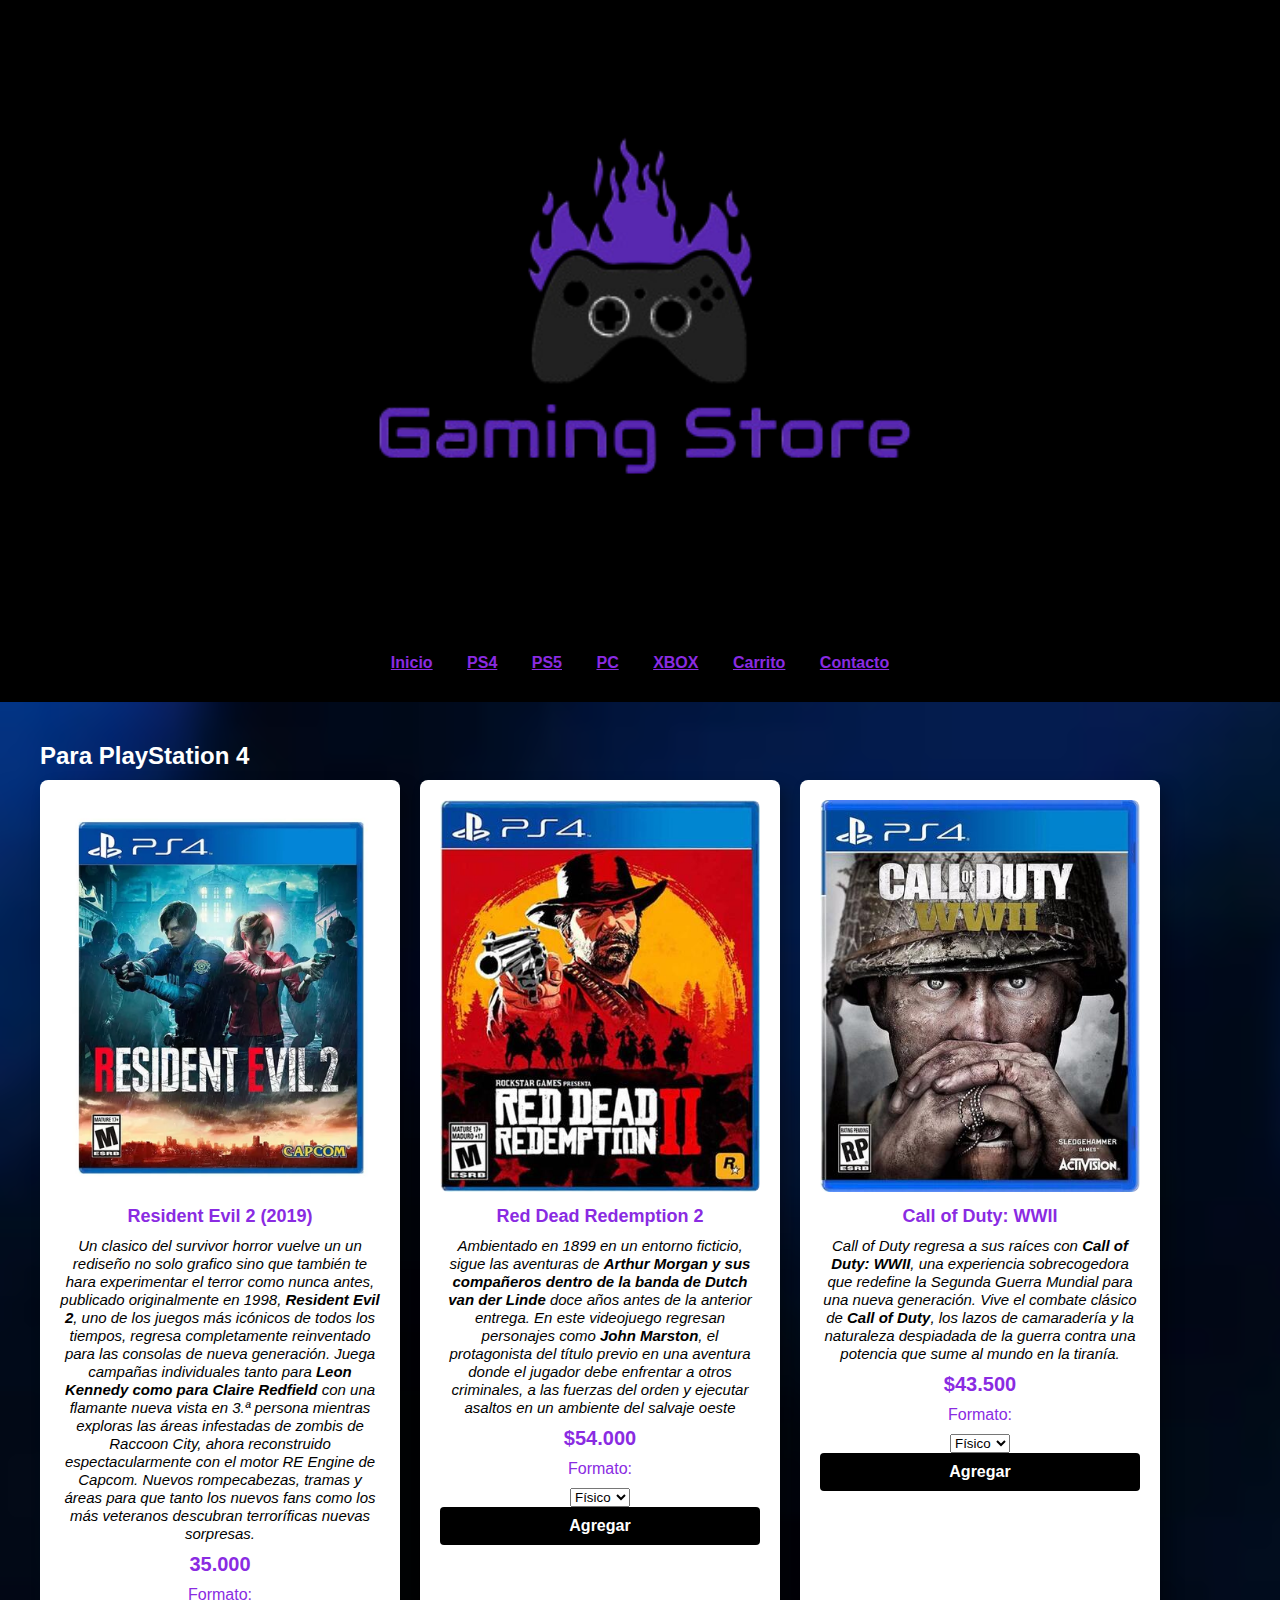
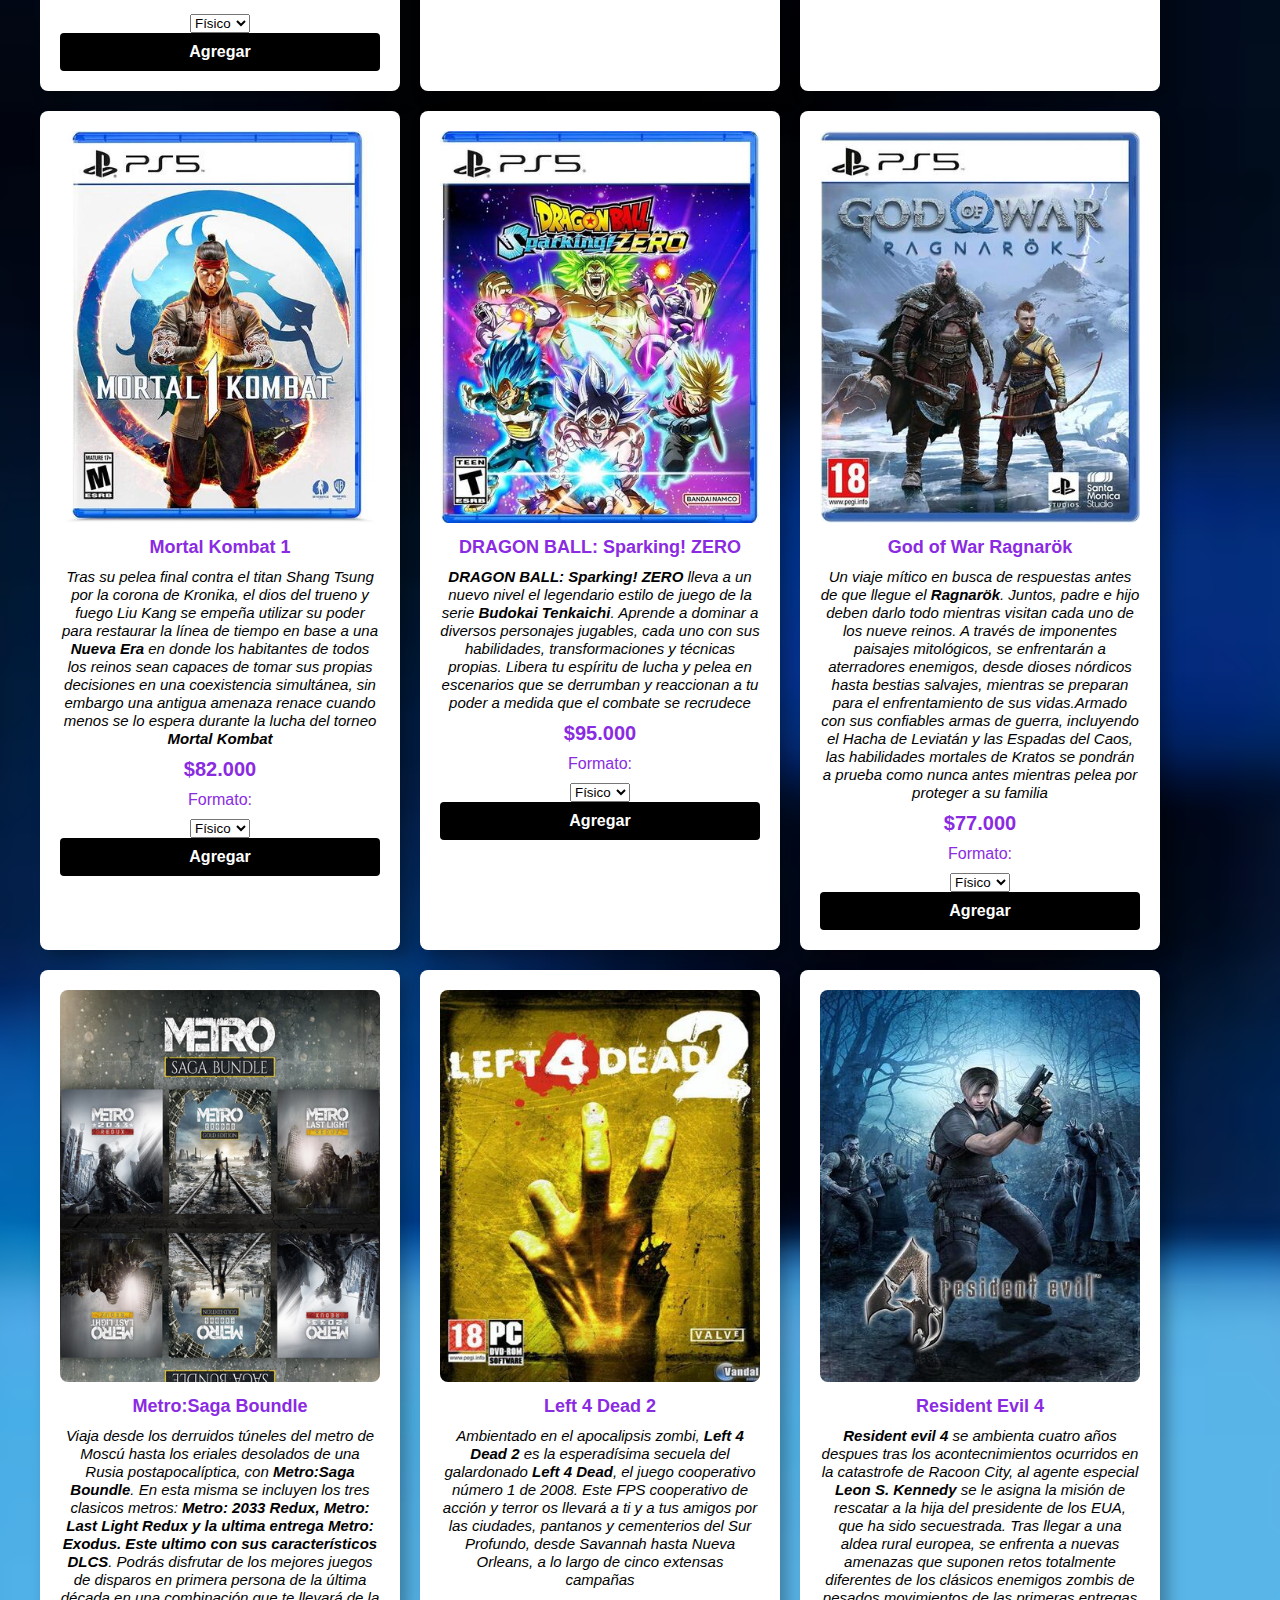
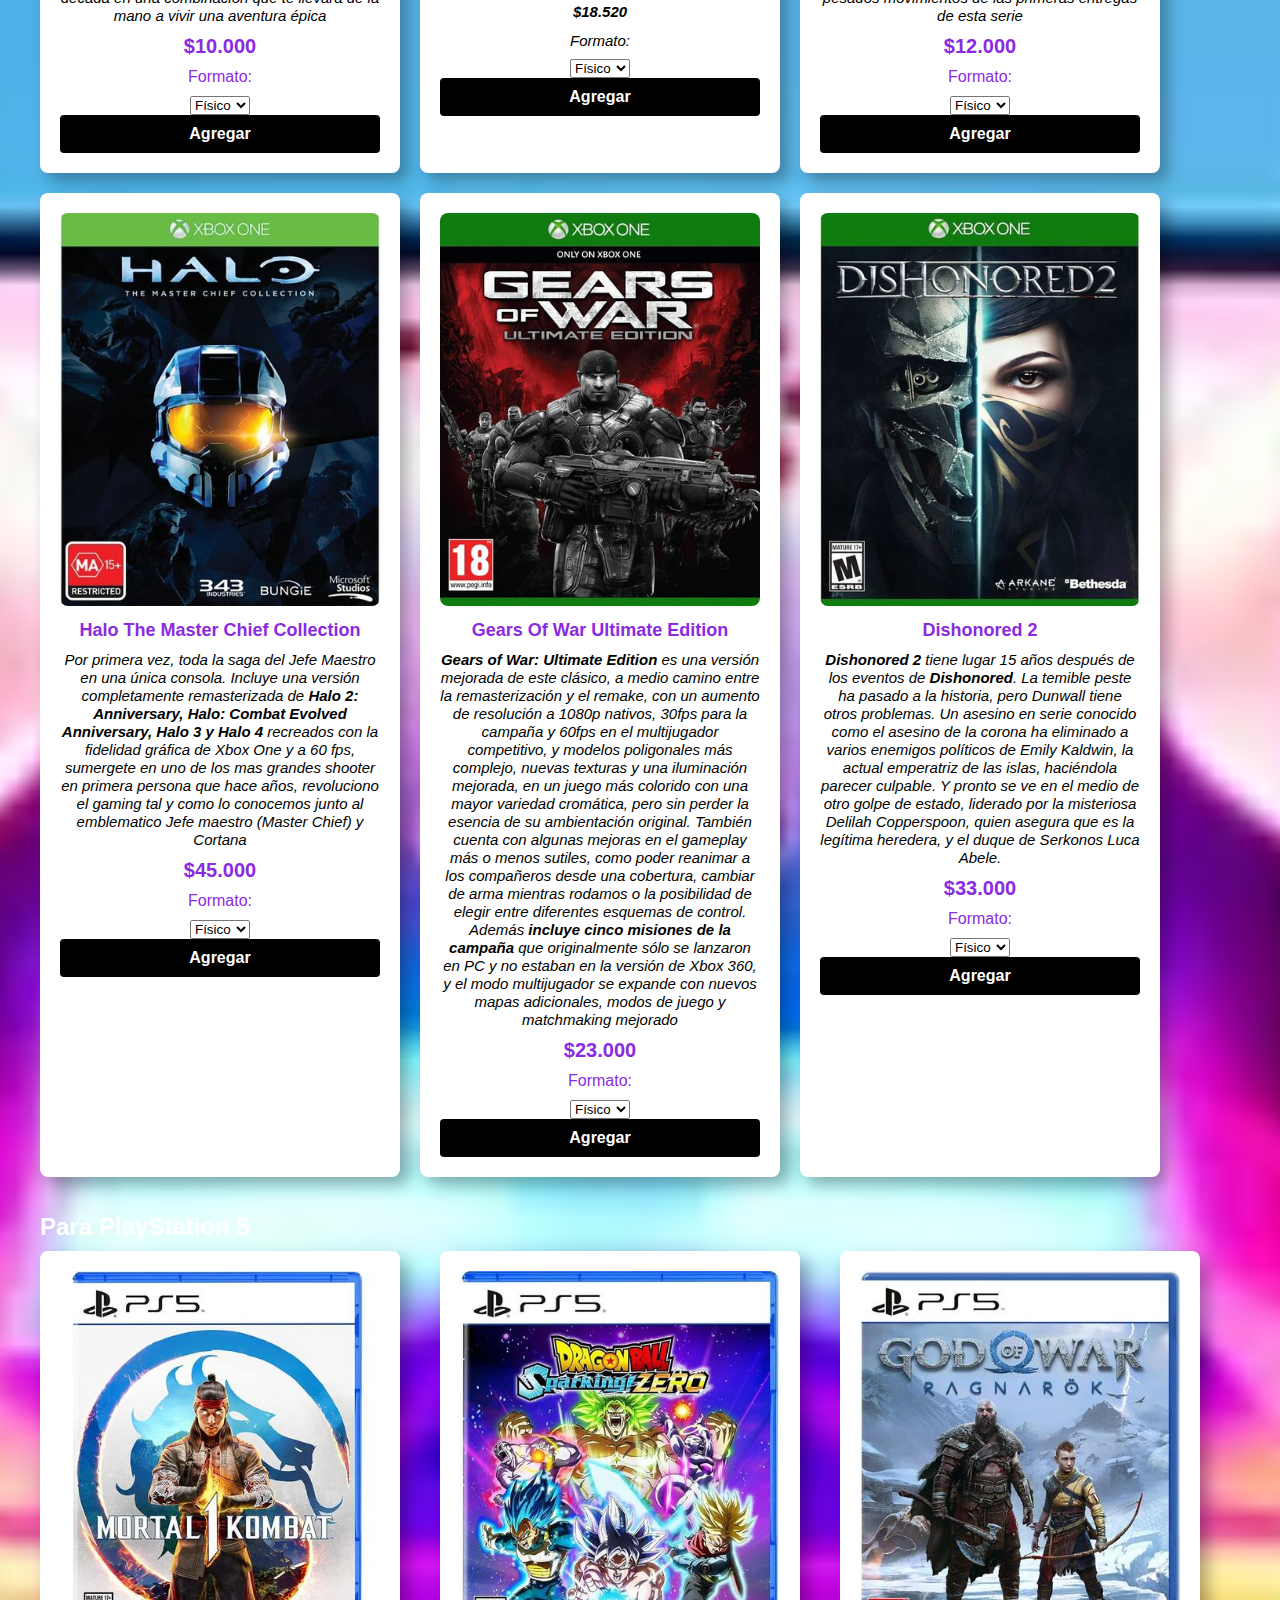
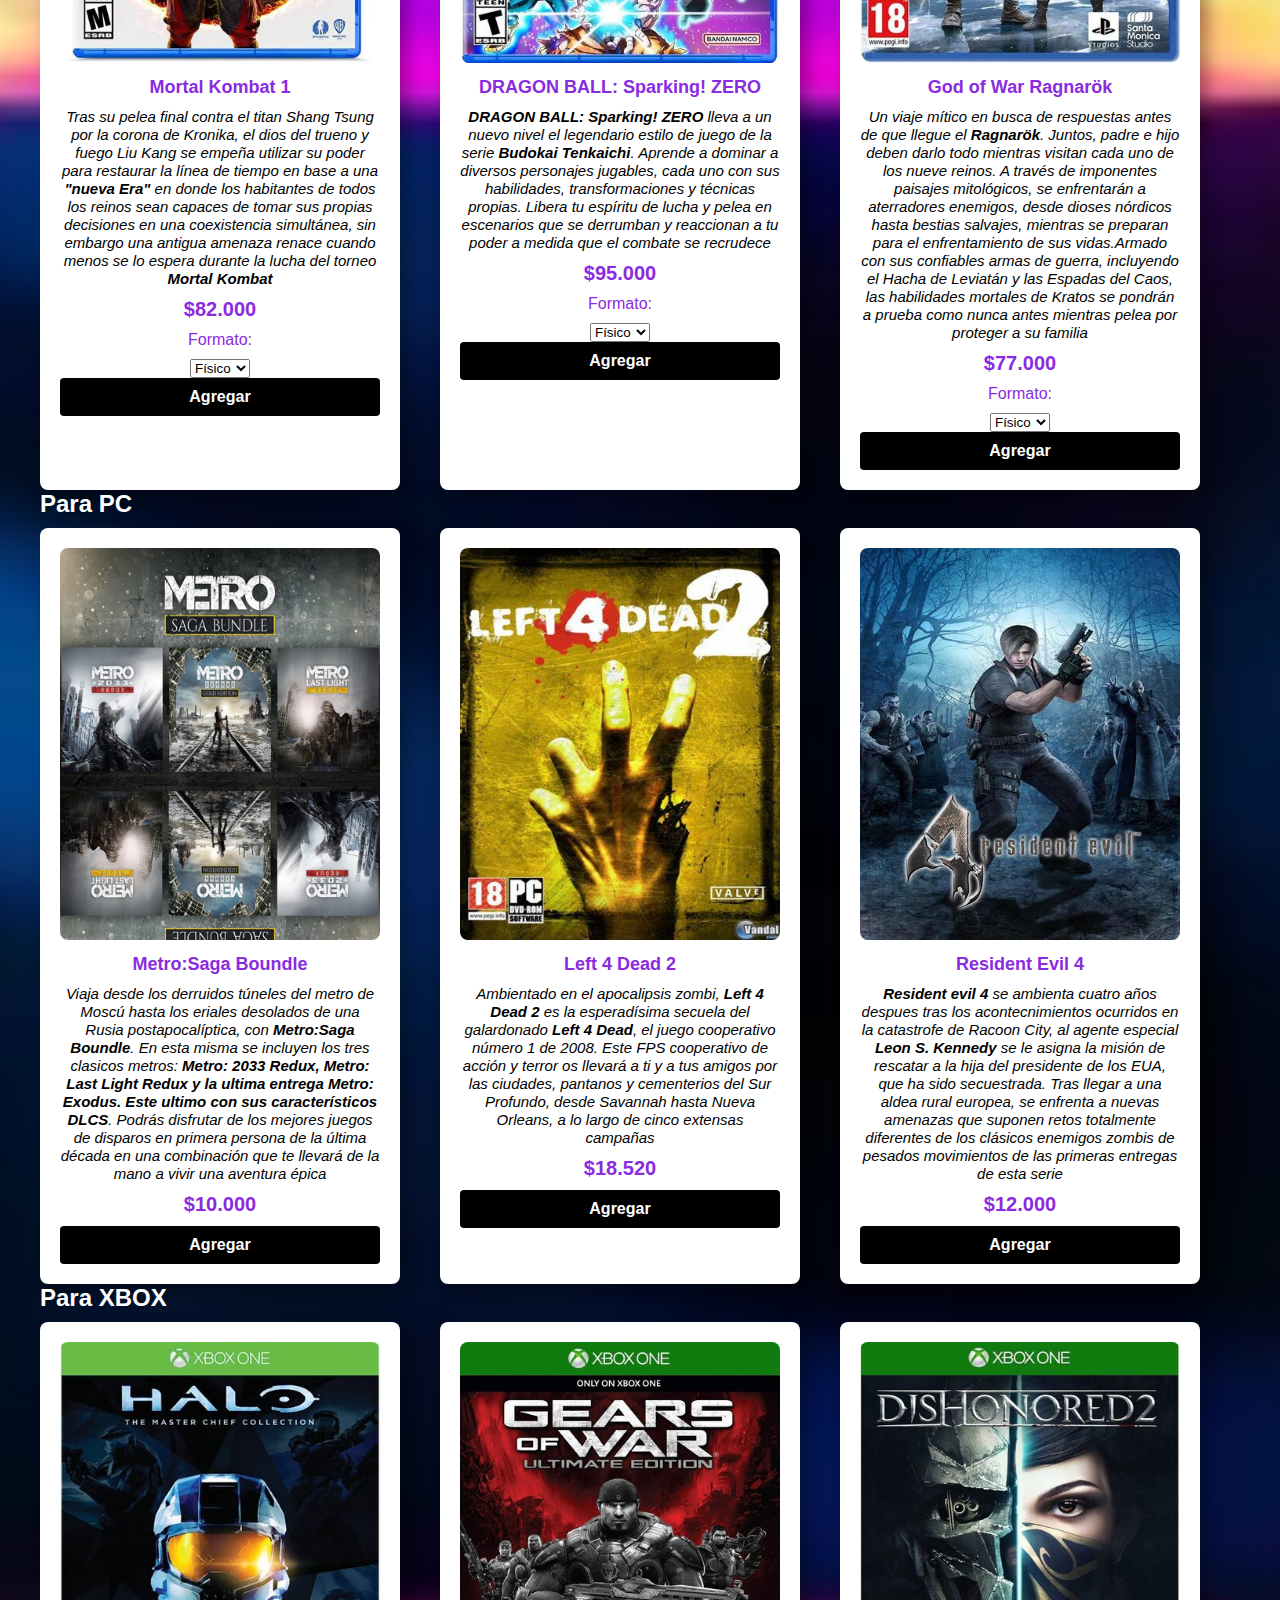
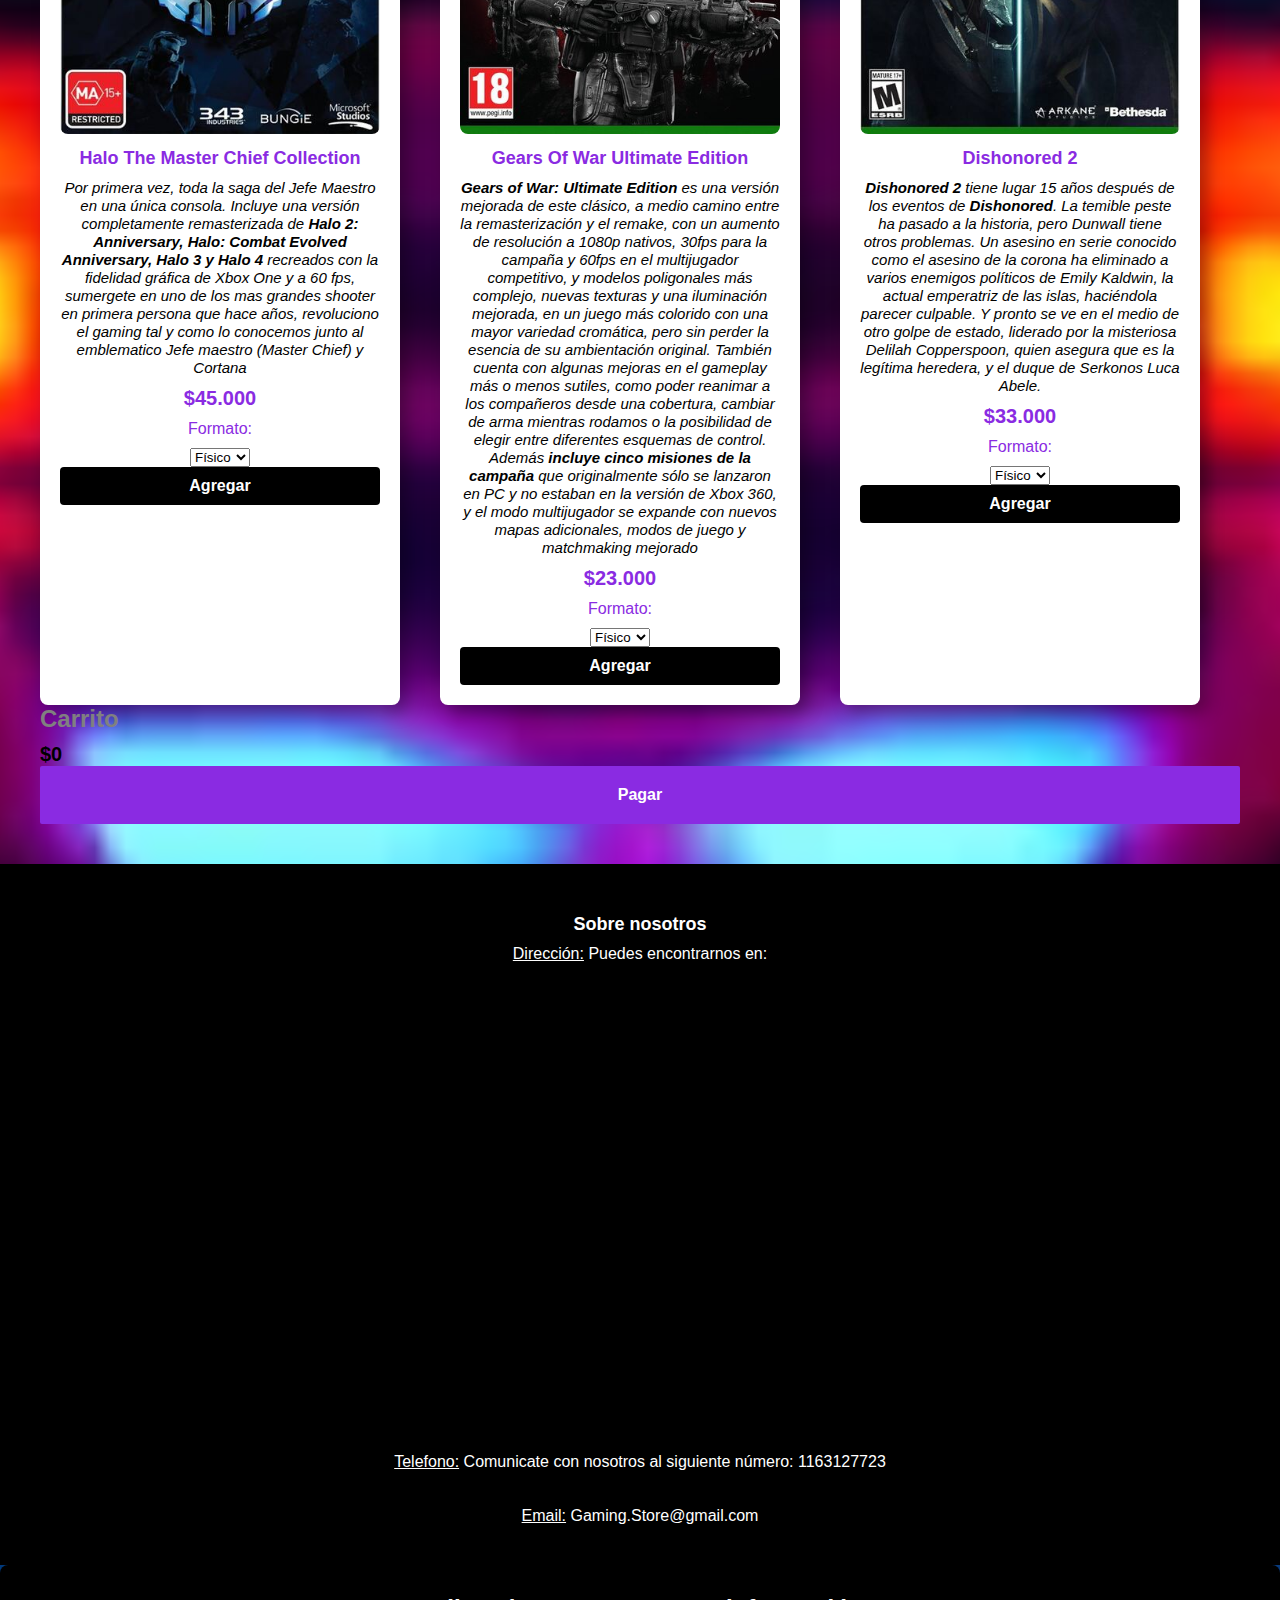
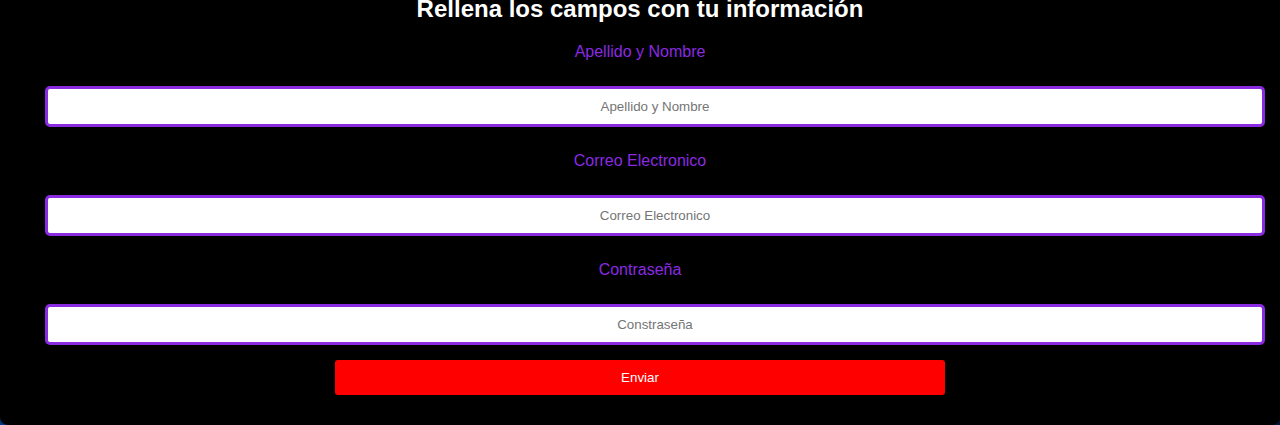
==== commit 4a717cb0: "Se agregaron cosas que se borraron como: array, estructura de DOM y Carrito" ====
--- a/Proyecto/index.html
+++ b/Proyecto/index.html
@@ -42,7 +42,7 @@
         <h2><b>Para PlayStation 4</b></h2> 
         <div class="lista-de-productos">
             <div class="Productos" data-id="juego_ps4_1">
-                <img src="img_proyecto/img_ps4/re2_ps4.jpg" alt="Resident_evil 2_2019">
+                <img class="Productos-img" src="img_proyecto/img_ps4/re2_ps4.jpg" alt="Resident_evil 2_2019">
                 <h3>Resident evil 2 (2019)</h3>
                 <p class="descripcion"><i>Un clasico del survivor horror vuelve un un rediseño no solo grafico sino que también te hara experimentar el terror como nunca antes, publicado originalmente en 1998, <b>Resident Evil 2</b>, uno de los juegos más icónicos de todos los tiempos, regresa completamente reinventado para las consolas de nueva generación. 
                 Juega campañas individuales tanto para <b>Leon Kennedy como para Claire Redfield</b> con una flamante nueva vista en 3.ª persona mientras exploras las áreas infestadas de zombis de Raccoon City, ahora reconstruido espectacularmente con el motor RE Engine de Capcom. Nuevos rompecabezas, tramas y áreas para que tanto los nuevos fans como los más veteranos descubran terroríficas nuevas sorpresas.</i></p>
@@ -59,7 +59,7 @@
             </div> <br><br>
             
             <div class="Productos" data-id="juego_ps4_2">
-                <img src="img_proyecto/img_ps4/red2_ps4.jpg" alt="Red_Dead_Redemption_2">
+                <img class="Productos-img" src="img_proyecto/img_ps4/red2_ps4.jpg" alt="Red_Dead_Redemption_2">
                 <h3>Red Dead Redemption 2</h3>
                 <p class="descripcion"><i>Ambientado en 1899 en un entorno ficticio, sigue las aventuras de <b>Arthur Morgan y sus compañeros dentro de la banda de Dutch van der Linde</b> doce años antes de la anterior entrega. En este videojuego regresan personajes como <b>John Marston</b>, el protagonista del título previo en una aventura donde el jugador debe enfrentar a otros criminales, a las fuerzas del orden y ejecutar asaltos en un ambiente del salvaje oeste</i></p>
                 <p class="precio">$54.000</p>
@@ -75,7 +75,7 @@
             </div> <br> <br>
             
             <div class="Productos" data-id="juego_ps4_3">
-                <img src="img_proyecto/img_ps4/WWll_ps4.jpg" alt="Call_of_Duty_WWII">
+                <img class="Productos-img" src="img_proyecto/img_ps4/WWll_ps4.jpg" alt="Call_of_Duty_WWII">
                 <h3>Call of Duty: WWII</h3>
                 <p class="descripcion"><i>Call of Duty regresa a sus raíces con <b>Call of Duty: WWII</b>, una experiencia sobrecogedora que redefine la Segunda Guerra Mundial para una nueva generación. Vive el combate clásico de <b>Call of Duty</b>, los lazos de camaradería y la naturaleza despiadada de la guerra contra una potencia que sume al mundo en la tiranía.</i></p>
                 <p class="precio">$43.500</p>
@@ -99,7 +99,7 @@
         <h2>Para PlayStation 5</h2> 
         <div class="lista-de-productos">
             <div class="Productos" data-id="juego_ps5_1">
-                <img src="img_proyecto/img_ps5/MK1_ps5.jpg" alt="Mortal_Kombat_1">
+                <img class="Productos-img" src="img_proyecto/img_ps5/MK1_ps5.jpg" alt="Mortal_Kombat_1">
                 <h3>Mortal Kombat 1</h3>
                 <p class="descripcion"><i>Tras su pelea final contra el titan Shang Tsung  por la corona de Kronika, el dios del trueno y fuego Liu Kang se empeña utilizar su poder para restaurar la línea de tiempo en base a una <b>"nueva Era"</b> en donde los habitantes de todos los reinos sean capaces de tomar sus propias decisiones en una coexistencia simultánea, sin embargo una antigua amenaza renace cuando menos se lo espera durante la lucha del torneo <b>Mortal Kombat</b></i></p>
                 <p class="precio">$82.000</p>
@@ -114,7 +114,7 @@
 
 
             <div class="Productos" data-id="juego_ps5_2">
-                <img src="img_proyecto/img_ps5/DBZSZ_ps5.jpg" alt="Dragon_Ball_Sparking_Zero">
+                <img class="Productos-img" src="img_proyecto/img_ps5/DBZSZ_ps5.jpg" alt="Dragon_Ball_Sparking_Zero">
                 <h3>DRAGON BALL: Sparking! ZERO</h3>
                 <p class="descripcion"><i><b>DRAGON BALL: Sparking! ZERO</b> lleva a un nuevo nivel el legendario estilo de juego de la serie <b>Budokai Tenkaichi</b>. Aprende a dominar a diversos personajes jugables, cada uno con sus habilidades, transformaciones y técnicas propias. Libera tu espíritu de lucha y pelea en escenarios que se derrumban y reaccionan a tu poder a medida que el combate se recrudece</i></p>
                 <p class="precio">$95.000</p>
@@ -129,7 +129,7 @@
 
 
             <div class="Productos" data-id="juego_ps5_3">
-                <img src="img_proyecto/img_ps5/GOWR_ps5.jpg" alt="God_Of_War_Ragnarök">
+                <img class="Productos-img" src="img_proyecto/img_ps5/GOWR_ps5.jpg" alt="God_Of_War_Ragnarök">
                 <h3>God of War Ragnarök</h3>
                 <p class="descripcion"><i>Un viaje mítico en busca de respuestas antes de que llegue el <b>Ragnarök</b>. Juntos, padre e hijo deben darlo todo mientras visitan cada uno de los nueve reinos. A través de imponentes paisajes mitológicos, se enfrentarán a aterradores enemigos, desde dioses nórdicos hasta bestias salvajes, mientras se preparan para el enfrentamiento de sus vidas.Armado con sus confiables armas de guerra, incluyendo el Hacha de Leviatán y las Espadas del Caos, las habilidades mortales de Kratos se pondrán a prueba como nunca antes mientras pelea por proteger a su familia</i></p>
                 <p class="precio">$77.000</p>
@@ -151,7 +151,7 @@
         <h2>Para PC</h2>
         <div class="lista-de-productos">
             <div class="Productos" data-id="juego_pc_1">
-                <img src="img_proyecto/img_pc/MSB_pc.jpeg" alt="Metro_Saga_Boundle">
+                <img class="Productos-img" src="img_proyecto/img_pc/MSB_pc.jpeg" alt="Metro_Saga_Boundle">
                 <h3>Metro:Saga Boundle</h3>
                 <p class="descripcion"><i>Viaja desde los derruidos túneles del metro de Moscú hasta los eriales desolados de una Rusia postapocalíptica, con <b>Metro:Saga Boundle</b>. En esta misma se incluyen los tres clasicos metros: <b>Metro: 2033 Redux, Metro: Last Light Redux y la ultima entrega Metro: Exodus. Este ultimo con sus característicos DLCS</b>. Podrás disfrutar de los mejores juegos de disparos en primera persona de la última década en una combinación que te llevará de la mano a vivir una aventura épica</i></p>
                 <p class="precio">$10.000</p>
@@ -161,7 +161,7 @@
 
 
             <div class="Productos" data-id="juego_pc_2">
-                <img src="img_proyecto/img_pc/L4D2_pc.jpg" alt="Left_4_Dead_2">
+                <img class="Productos-img" src="img_proyecto/img_pc/L4D2_pc.jpg" alt="Left_4_Dead_2">
                 <h3>Left 4 Dead 2</h3>
                 <p class="descripcion"><i>Ambientado en el apocalipsis zombi, <b>Left 4 Dead 2</b> es la esperadísima secuela del galardonado <b>Left 4 Dead</b>, el juego cooperativo número 1 de 2008.
                     Este FPS cooperativo de acción y terror os llevará a ti y a tus amigos por las ciudades, pantanos y cementerios del Sur Profundo, desde Savannah hasta Nueva Orleans, a lo largo de cinco extensas campañas</i></p>
@@ -172,7 +172,7 @@
 
 
             <div class="Productos" data-id="juego_pc_3">
-                <img src="img_proyecto/img_pc/re4_pc.jpg" alt="Resident_evil_4">
+                <img class="Productos-img" src="img_proyecto/img_pc/re4_pc.jpg" alt="Resident_evil_4">
                 <h3>Resident Evil 4</h3>
                 <p class="descripcion"><i><b>Resident evil 4</b> se ambienta cuatro años despues tras los acontecnimientos ocurridos en la catastrofe de Racoon City, al agente especial <b>Leon S. Kennedy</b> se le asigna la misión de rescatar a la hija del presidente de los EUA, que ha sido secuestrada. Tras llegar a una aldea rural europea, se enfrenta a nuevas amenazas que suponen retos totalmente diferentes de los clásicos enemigos zombis de pesados movimientos de las primeras entregas de esta serie</i></p>
                 <p class="precio">$12.000</p>
@@ -188,7 +188,7 @@
         <h2>Para XBOX</h2> 
         <div class="lista-de-productos">
             <div class="Productos" data-id="juego_XBOX_1">
-                <img src="img_proyecto/img_xbox/HTMCC_xbox.jpg" alt="Halo_The_Master_Chief_Collection">
+                <img class="Productos-img" src="img_proyecto/img_xbox/HTMCC_xbox.jpg" alt="Halo_The_Master_Chief_Collection">
                 <h3>Halo The Master Chief Collection</h3>
                 <p class="descripcion"><i>Por primera vez, toda la saga del Jefe Maestro en una única consola. Incluye una versión completamente remasterizada de <b>Halo 2: Anniversary, Halo: Combat Evolved Anniversary, Halo 3 y Halo 4</b> recreados con la fidelidad gráfica de Xbox One y a 60 fps, sumergete en uno de los mas grandes shooter en primera persona que hace años, revoluciono el gaming tal y como lo conocemos junto al emblematico Jefe maestro (Master Chief) y Cortana</i></p>
                 <p class="precio">$45.000</p>
@@ -203,7 +203,7 @@
 
 
             <div class="Productos" data-id="juego_XBOX_2">
-                <img src="img_proyecto/img_xbox/GOWUE_xbox.jpg" alt="Gears_Of_War_Ultimate_Edition">
+                <img class="Productos-img" src="img_proyecto/img_xbox/GOWUE_xbox.jpg" alt="Gears_Of_War_Ultimate_Edition">
                 <h3>Gears Of War Ultimate Edition</h3>
                 <p class="descripcion"><i><b>Gears of War: Ultimate Edition</b> es una versión mejorada de este clásico, a medio camino entre la remasterización y el remake, con un aumento de resolución a 1080p nativos, 30fps para la campaña y 60fps en el multijugador competitivo, y modelos poligonales más complejo, nuevas texturas y una iluminación mejorada, en un juego más colorido con una mayor variedad cromática, pero sin perder la esencia de su ambientación original. También cuenta con algunas mejoras en el gameplay más o menos sutiles, como poder reanimar a los compañeros desde una cobertura, cambiar de arma mientras rodamos o la posibilidad de elegir entre diferentes esquemas de control. Además <b>incluye cinco misiones de la campaña</b> que originalmente sólo se lanzaron en PC y no estaban en la versión de Xbox 360, y el modo multijugador se expande con nuevos mapas adicionales, modos de juego y matchmaking mejorado</i></p>
                 <p class="precio">$23.000</p>
@@ -218,7 +218,7 @@
 
 
             <div class="Productos" data-id="juego_XBOX_3">
-                <img src="img_proyecto/img_xbox/D2_xbox.jpg" alt="Dishonored_2">
+                <img class="Productos-img" src="img_proyecto/img_xbox/D2_xbox.jpg" alt="Dishonored_2">
                 <h3>Dishonored 2</h3>
                 <p class="descripcion"><i><b>Dishonored 2</b> tiene lugar 15 años después de los eventos de <b>Dishonored</b>. La temible peste ha pasado a la historia, pero Dunwall tiene otros problemas. Un asesino en serie conocido como el asesino de la corona ha eliminado a varios enemigos políticos de Emily Kaldwin, la actual emperatriz de las islas, haciéndola parecer culpable. Y pronto se ve en el medio de otro golpe de estado, liderado por la misteriosa Delilah Copperspoon, quien asegura que es la legítima heredera, y el duque de Serkonos Luca Abele. </i></p>
                 <p class="precio">$33.000</p>
@@ -235,9 +235,9 @@
 
     
     <!--carrito -->
-    <section id="Carrito" class="Juego">
+    <section id="Carrito" class="juego">
         <h2>Carrito</h2>
-        <div class="Juego-seleccionado"></div>
+        <div class="juego-seleccionado"></div>
         <p class="total"> $0</p>
         <button class="boton_pago">Pagar</button>
     </section>
--- a/Proyecto/style.css
+++ b/Proyecto/style.css
@@ -73,7 +73,7 @@
 
 .Productos-img {
     width: 100%;
-    height: 200px;
+    height: auto;
     object-fit: cover;
     border-radius: 8px;
 }
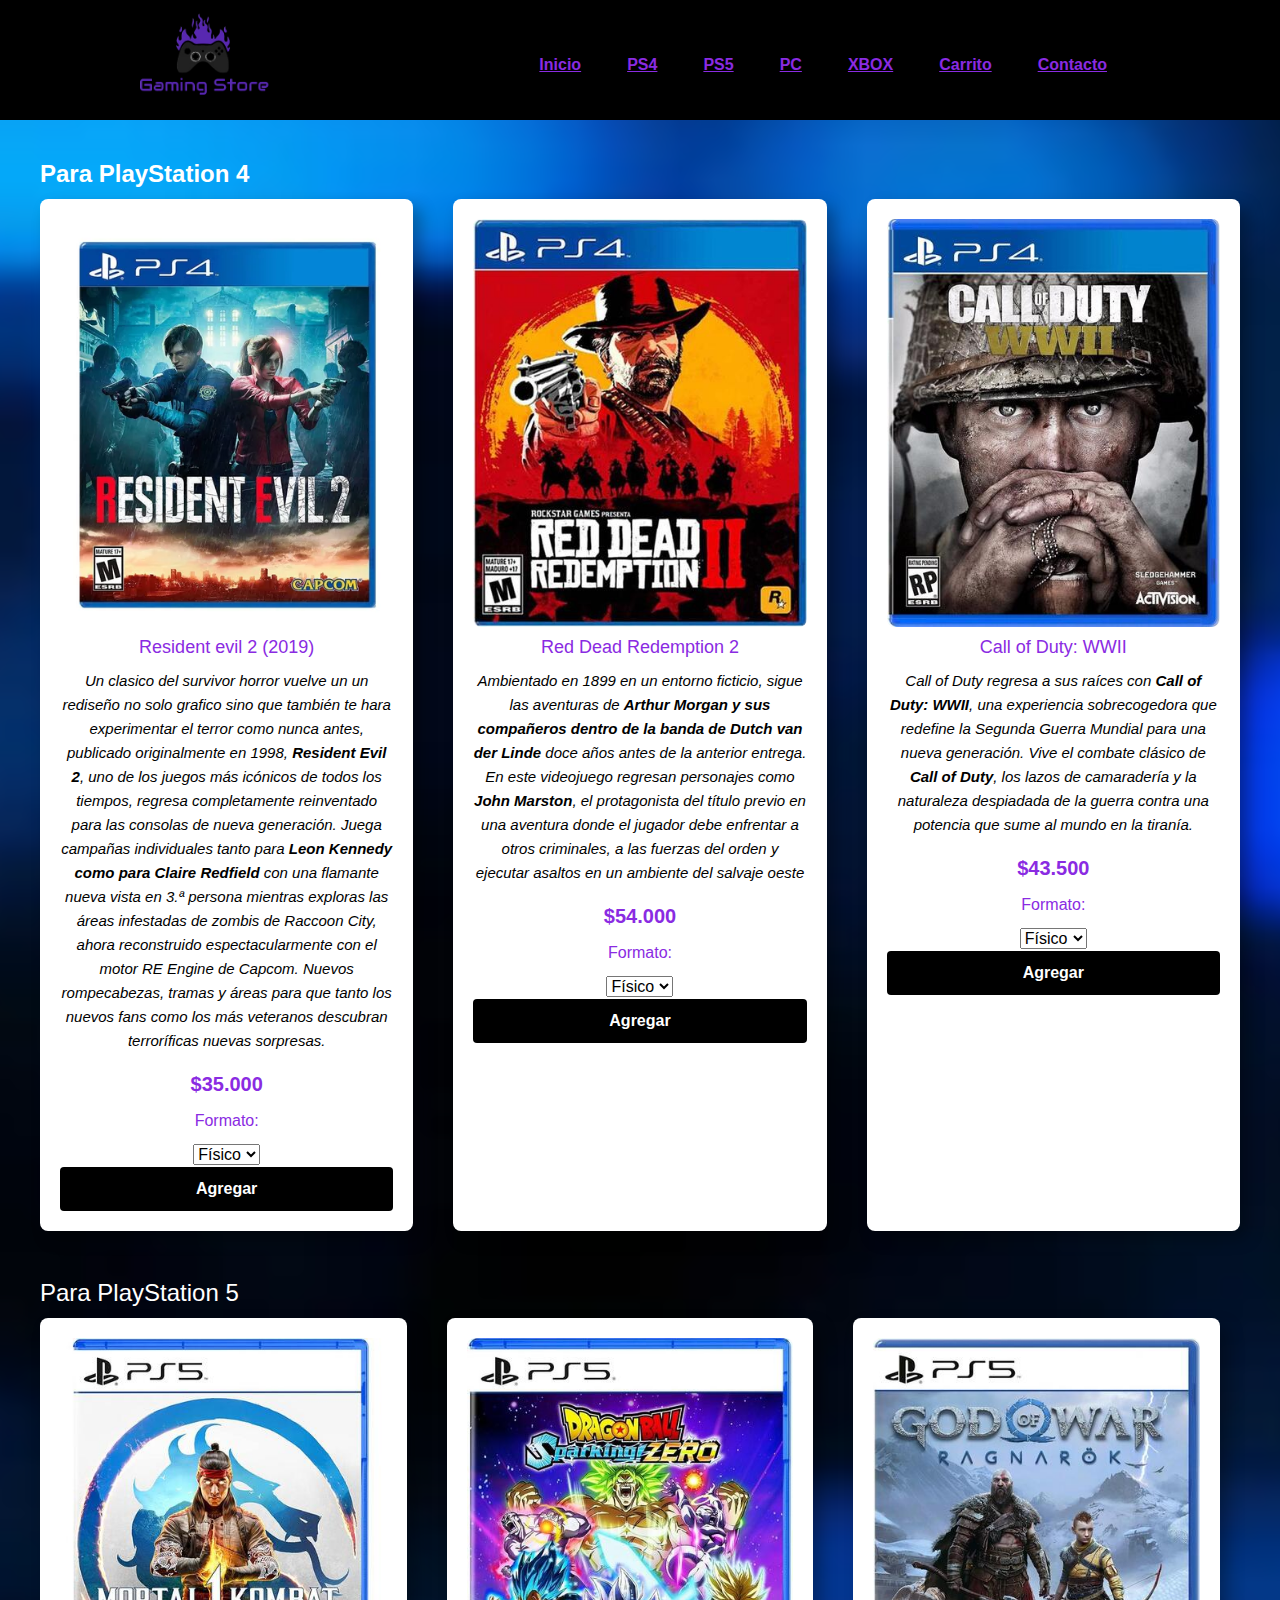
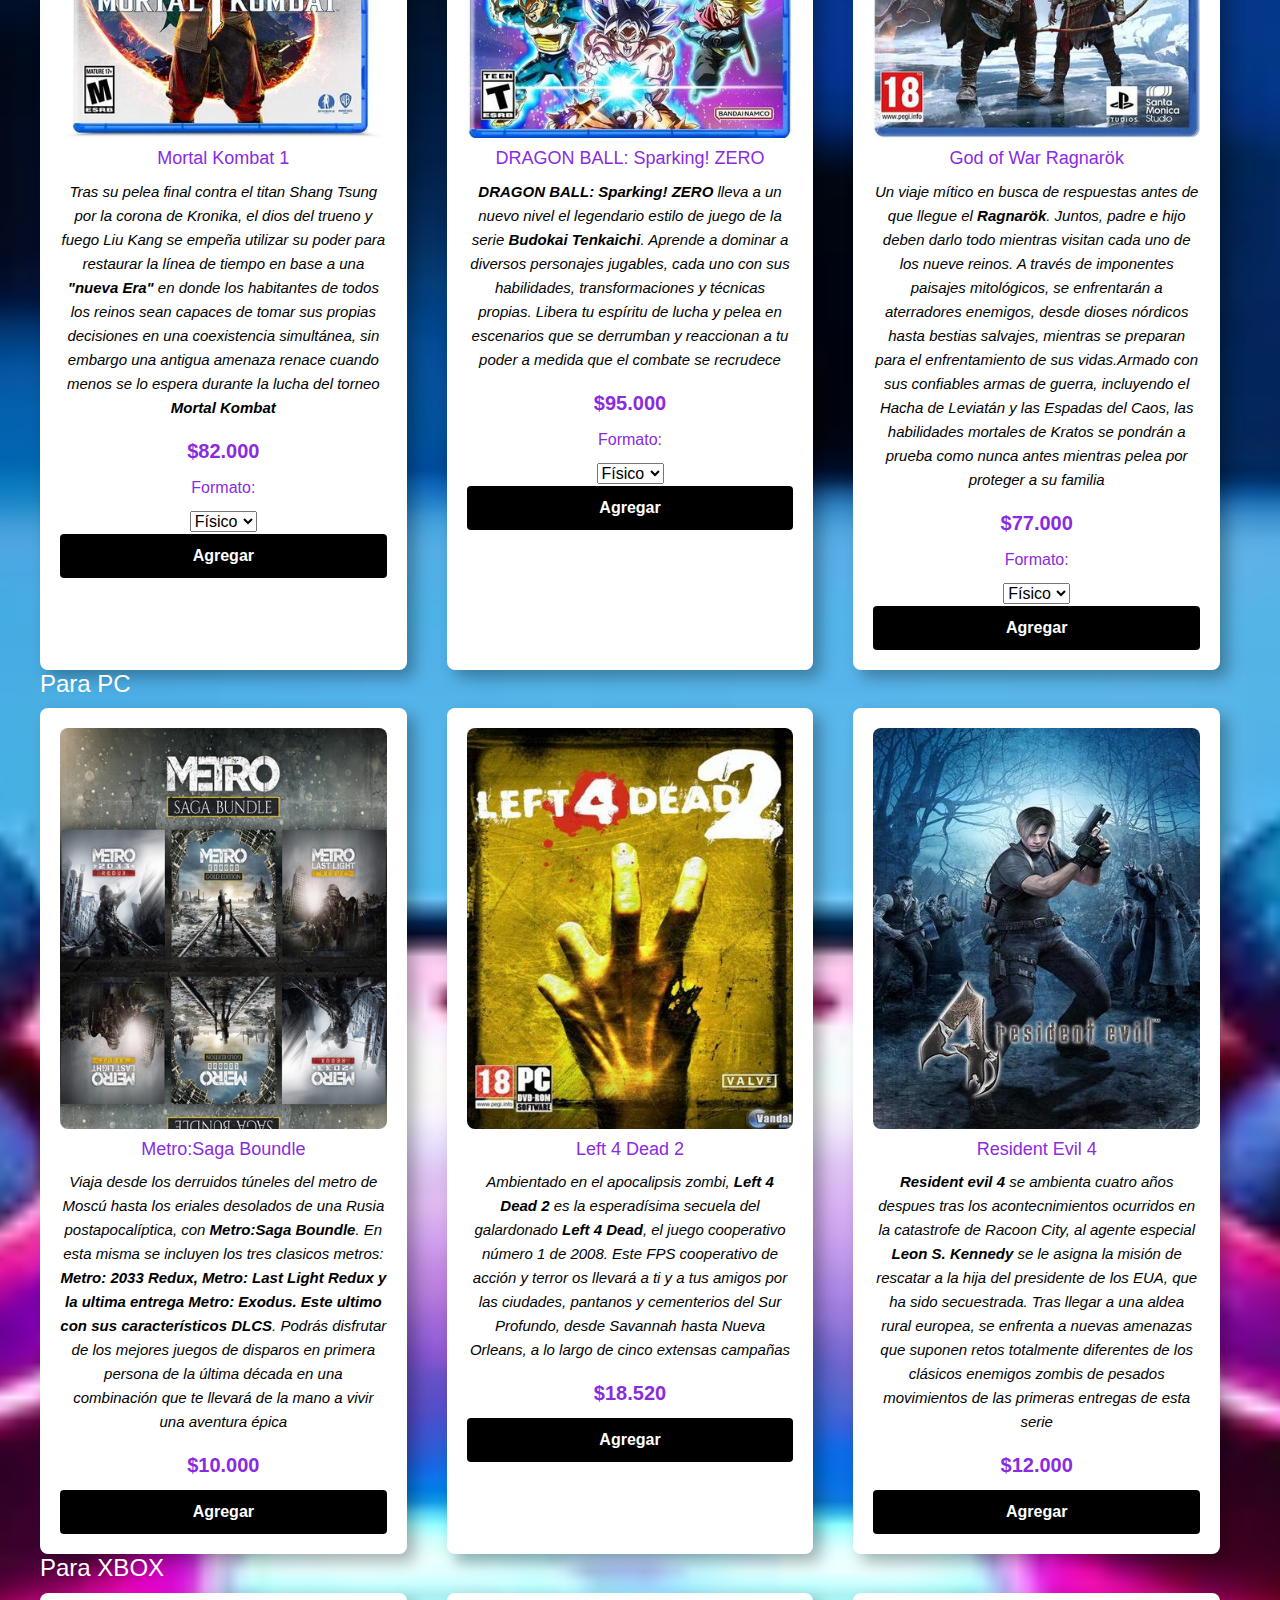
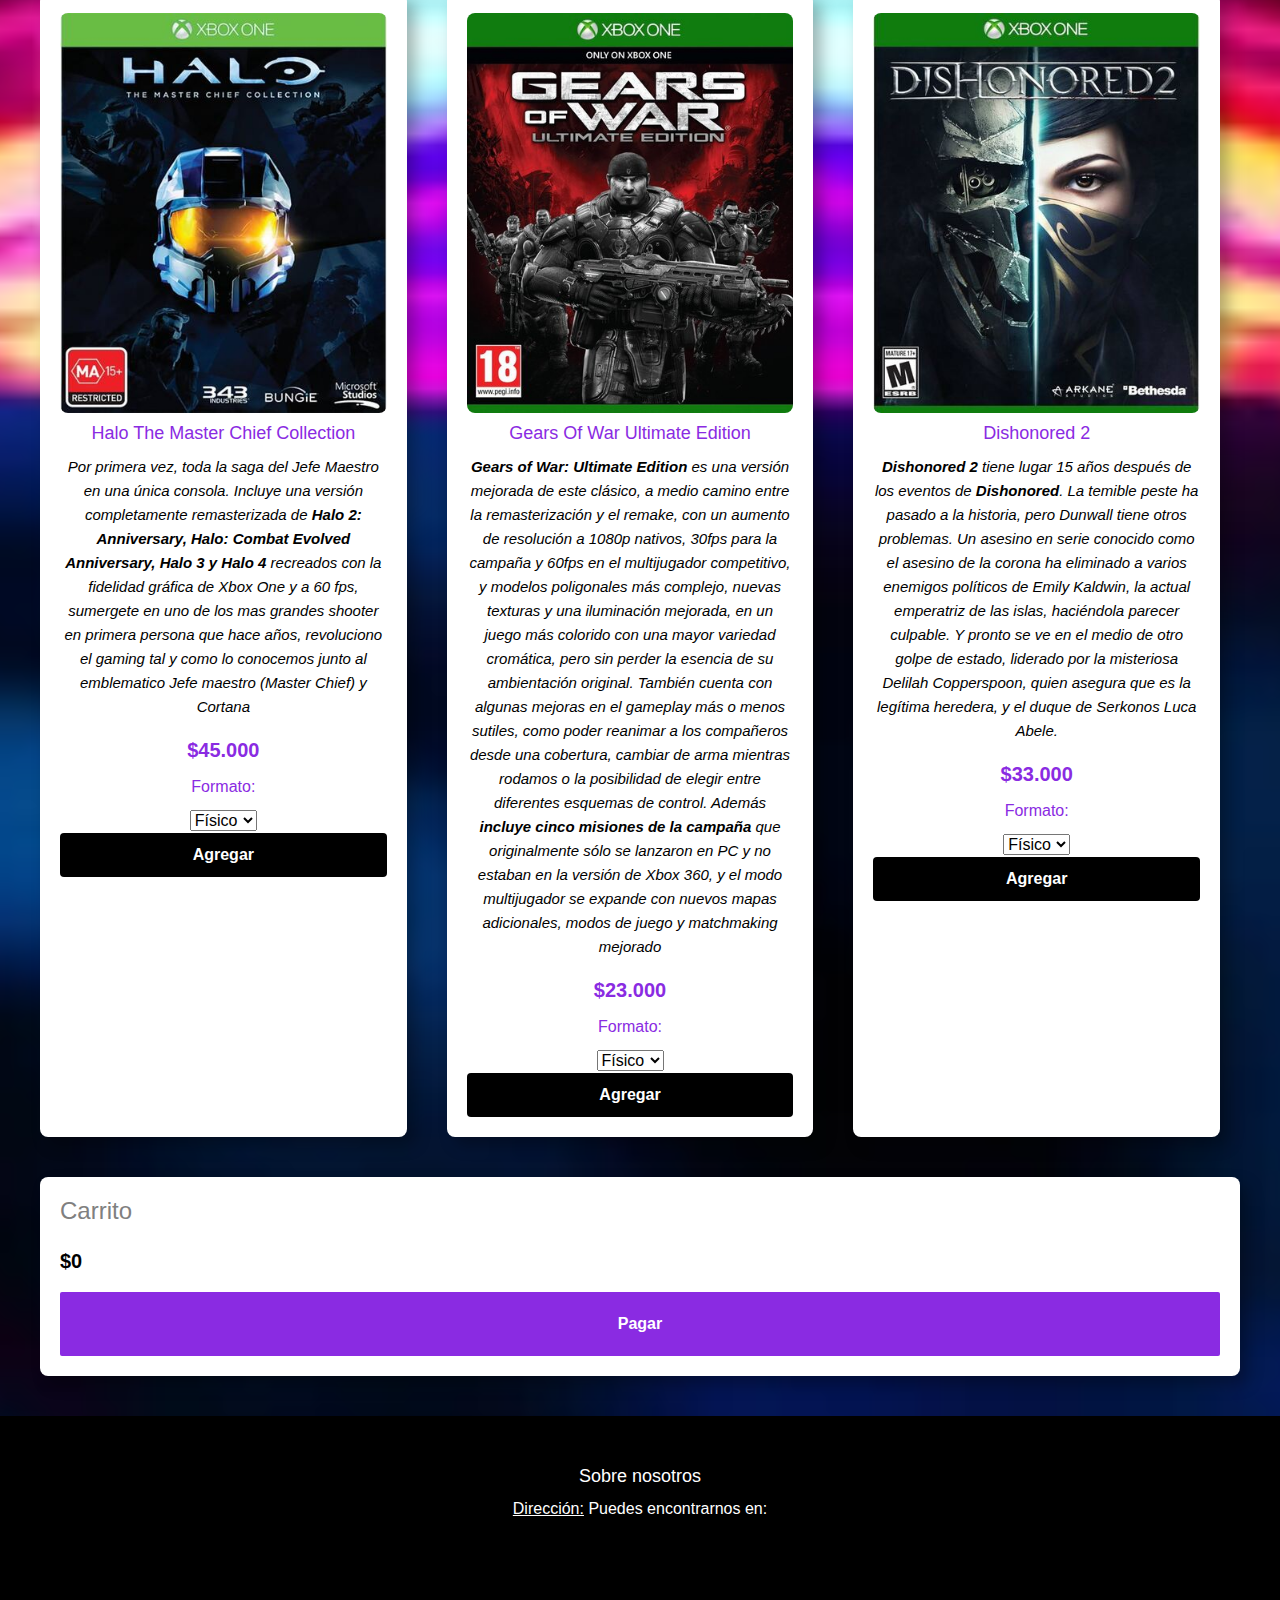
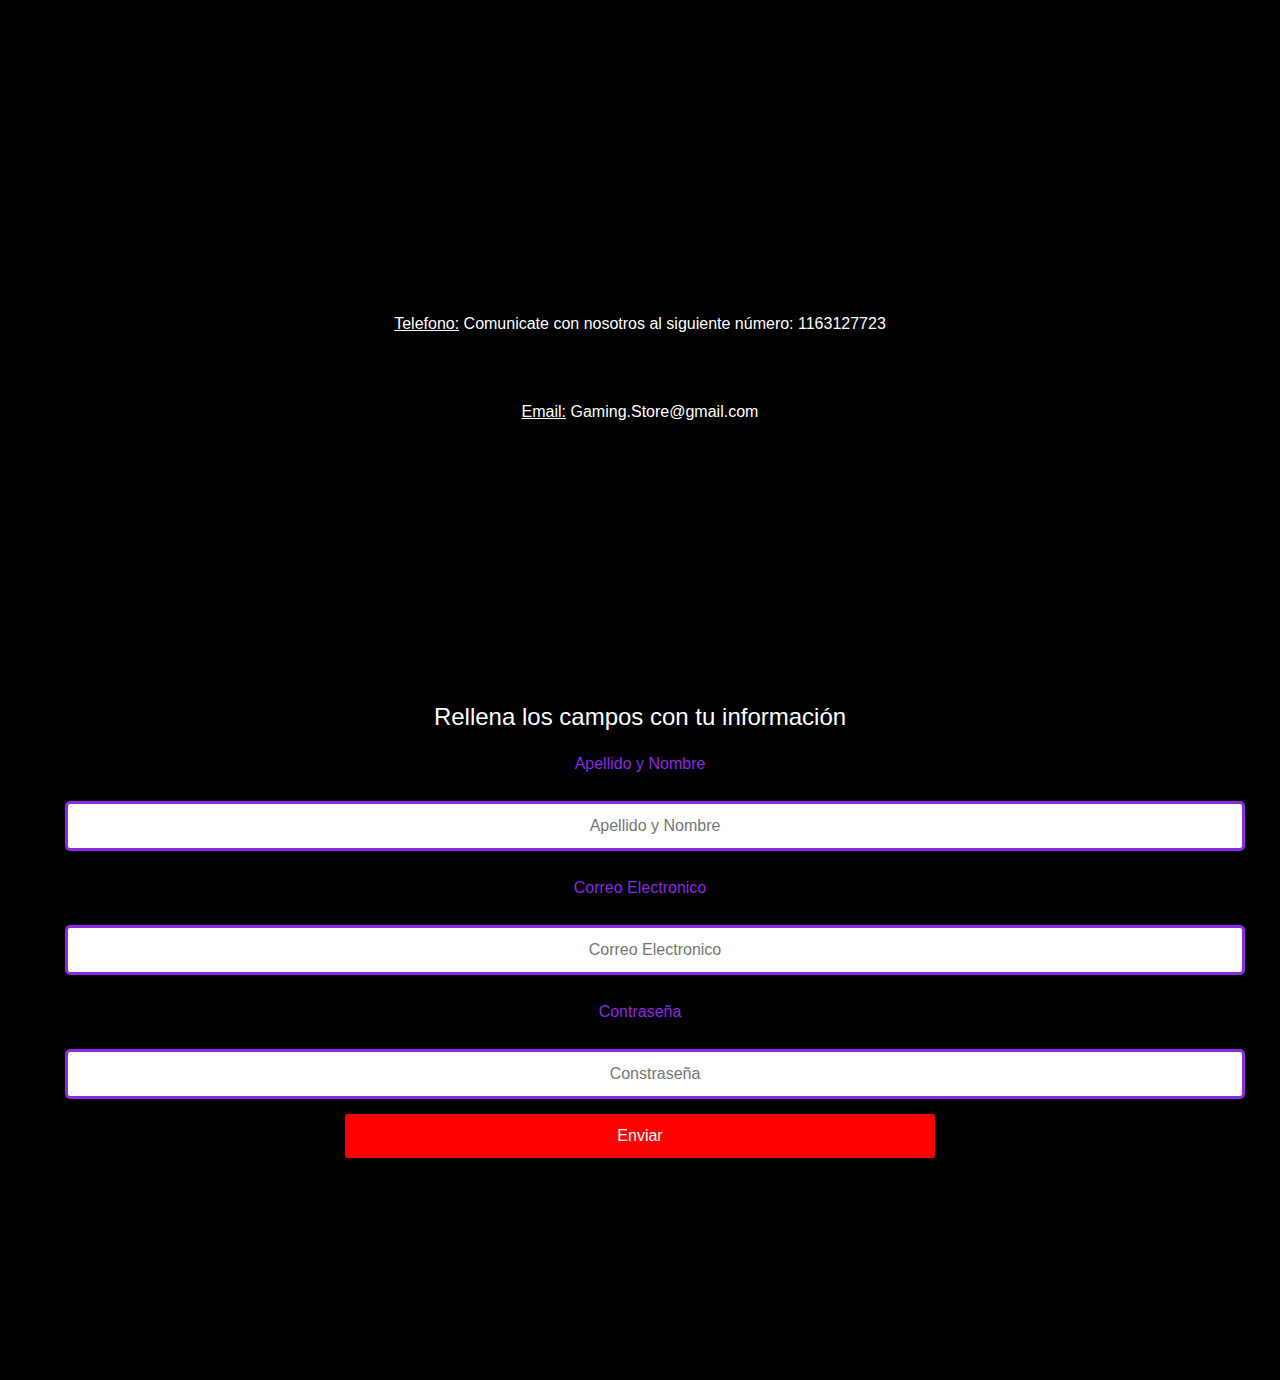
==== commit 59cdc673: "Se agrego bootstrap y parte del navbar" ====
--- a/Proyecto/index.html
+++ b/Proyecto/index.html
@@ -5,6 +5,12 @@
     <meta name="viewport" content="width=device-width, initial-scale=1.0">
     <title>Gaming Store | Tu sitio de juegos preferido</title>
     <link rel="stylesheet" href="style.css">
+
+    <link href="https://cdn.jsdelivr.net/npm/bootstrap@5.3.3/dist/css/bootstrap.min.css" rel="stylesheet" integrity="sha384-QWTKZyjpPEjISv5WaRU9OFeRpok6YctnYmDr5pNlyT2bRjXh0JMhjY6hW+ALEwIH" crossorigin="anonymous">
+
+    <link rel="stylesheet" href="style.css">
+
+
 </head>
 
 
@@ -14,15 +20,18 @@
     <div class="Gaming_Store"> 
         <img src="img_proyecto/img_logo/logo.png" alt="Logo_Gaming_Store">
     </div>
-    <nav>
-        <ul>
-            <li><a href="#Inicio"><u>Inicio</u></a></li>
-            <li><a href="#PS4"><u>PS4</u></a></li>
-            <li><a href="#PS5"><u>PS5</u></a></li>
-            <li><a href="#PC"><u>PC</u></a></li>
-            <li><a href="#XBOX"><u>XBOX</u></a></li>
-            <li><a href="#Carrito"><u>Carrito</u></a></li>
-            <li><a href="#Contacto"><u>Contacto</u></a></li>
+    <nav class="navbar navbar-expand-lg navbar-dark" style="background-color: black;">
+        <div class="container-fluid">
+
+        <ul class="navbar-nav ms-auto">
+            
+            <li class="nav-item"><a class="nav-link" href="#Inicio"><u>Inicio</u></a></li>
+            <li class="nav-item"><a class="nav-link" href="#PS4"><u>PS4</u></a></li>
+            <li class="nav-item"><a class="nav-link" href="#PS5"><u>PS5</u></a></li>
+            <li class="nav-item"><a class="nav-link" href="#PC"><u>PC</u></a></li>
+            <li class="nav-item"><a class="nav-link" href="#XBOX"><u>XBOX</u></a></li>
+            <li class="nav-item"><a class="nav-link" href="#Carrito"><u>Carrito</u></a></li>
+            <li class="nav-item"><a class="nav-link" href="#Contacto"><u>Contacto</u></a></li>
         </ul>
 
     </nav>
@@ -41,7 +50,7 @@
     <section id="PS4" class="Categoria">
         <h2><b>Para PlayStation 4</b></h2> 
         <div class="lista-de-productos">
-            <div class="Productos" data-id="juego_ps4_1">
+            <div class="Productos" data-id="juego">
                 <img class="Productos-img" src="img_proyecto/img_ps4/re2_ps4.jpg" alt="Resident_evil 2_2019">
                 <h3>Resident evil 2 (2019)</h3>
                 <p class="descripcion"><i>Un clasico del survivor horror vuelve un un rediseño no solo grafico sino que también te hara experimentar el terror como nunca antes, publicado originalmente en 1998, <b>Resident Evil 2</b>, uno de los juegos más icónicos de todos los tiempos, regresa completamente reinventado para las consolas de nueva generación. 
@@ -58,7 +67,7 @@
                 <button class="agregar" data-product="Resident Evil 2 (2019)" data-price="35.000">Agregar</button>
             </div> <br><br>
             
-            <div class="Productos" data-id="juego_ps4_2">
+            <div class="Productos" data-id="juego">
                 <img class="Productos-img" src="img_proyecto/img_ps4/red2_ps4.jpg" alt="Red_Dead_Redemption_2">
                 <h3>Red Dead Redemption 2</h3>
                 <p class="descripcion"><i>Ambientado en 1899 en un entorno ficticio, sigue las aventuras de <b>Arthur Morgan y sus compañeros dentro de la banda de Dutch van der Linde</b> doce años antes de la anterior entrega. En este videojuego regresan personajes como <b>John Marston</b>, el protagonista del título previo en una aventura donde el jugador debe enfrentar a otros criminales, a las fuerzas del orden y ejecutar asaltos en un ambiente del salvaje oeste</i></p>
@@ -74,7 +83,7 @@
                 <button class="agregar" data-product="Red_dead_redemption_2" data-price="54.000">Agregar</button>
             </div> <br> <br>
             
-            <div class="Productos" data-id="juego_ps4_3">
+            <div class="Productos" data-id="juego">
                 <img class="Productos-img" src="img_proyecto/img_ps4/WWll_ps4.jpg" alt="Call_of_Duty_WWII">
                 <h3>Call of Duty: WWII</h3>
                 <p class="descripcion"><i>Call of Duty regresa a sus raíces con <b>Call of Duty: WWII</b>, una experiencia sobrecogedora que redefine la Segunda Guerra Mundial para una nueva generación. Vive el combate clásico de <b>Call of Duty</b>, los lazos de camaradería y la naturaleza despiadada de la guerra contra una potencia que sume al mundo en la tiranía.</i></p>
@@ -98,7 +107,7 @@
     <section id="PS5" class="Categoria">
         <h2>Para PlayStation 5</h2> 
         <div class="lista-de-productos">
-            <div class="Productos" data-id="juego_ps5_1">
+            <div class="Productos" data-id="juego">
                 <img class="Productos-img" src="img_proyecto/img_ps5/MK1_ps5.jpg" alt="Mortal_Kombat_1">
                 <h3>Mortal Kombat 1</h3>
                 <p class="descripcion"><i>Tras su pelea final contra el titan Shang Tsung  por la corona de Kronika, el dios del trueno y fuego Liu Kang se empeña utilizar su poder para restaurar la línea de tiempo en base a una <b>"nueva Era"</b> en donde los habitantes de todos los reinos sean capaces de tomar sus propias decisiones en una coexistencia simultánea, sin embargo una antigua amenaza renace cuando menos se lo espera durante la lucha del torneo <b>Mortal Kombat</b></i></p>
@@ -113,7 +122,7 @@
             </div> <br> <br>
 
 
-            <div class="Productos" data-id="juego_ps5_2">
+            <div class="Productos" data-id="juego">
                 <img class="Productos-img" src="img_proyecto/img_ps5/DBZSZ_ps5.jpg" alt="Dragon_Ball_Sparking_Zero">
                 <h3>DRAGON BALL: Sparking! ZERO</h3>
                 <p class="descripcion"><i><b>DRAGON BALL: Sparking! ZERO</b> lleva a un nuevo nivel el legendario estilo de juego de la serie <b>Budokai Tenkaichi</b>. Aprende a dominar a diversos personajes jugables, cada uno con sus habilidades, transformaciones y técnicas propias. Libera tu espíritu de lucha y pelea en escenarios que se derrumban y reaccionan a tu poder a medida que el combate se recrudece</i></p>
@@ -128,7 +137,7 @@
             </div> <br> <br>
 
 
-            <div class="Productos" data-id="juego_ps5_3">
+            <div class="Productos" data-id="juego">
                 <img class="Productos-img" src="img_proyecto/img_ps5/GOWR_ps5.jpg" alt="God_Of_War_Ragnarök">
                 <h3>God of War Ragnarök</h3>
                 <p class="descripcion"><i>Un viaje mítico en busca de respuestas antes de que llegue el <b>Ragnarök</b>. Juntos, padre e hijo deben darlo todo mientras visitan cada uno de los nueve reinos. A través de imponentes paisajes mitológicos, se enfrentarán a aterradores enemigos, desde dioses nórdicos hasta bestias salvajes, mientras se preparan para el enfrentamiento de sus vidas.Armado con sus confiables armas de guerra, incluyendo el Hacha de Leviatán y las Espadas del Caos, las habilidades mortales de Kratos se pondrán a prueba como nunca antes mientras pelea por proteger a su familia</i></p>
@@ -150,7 +159,7 @@
     <section id="PC" class="Categoria"> 
         <h2>Para PC</h2>
         <div class="lista-de-productos">
-            <div class="Productos" data-id="juego_pc_1">
+            <div class="Productos" data-id="juego">
                 <img class="Productos-img" src="img_proyecto/img_pc/MSB_pc.jpeg" alt="Metro_Saga_Boundle">
                 <h3>Metro:Saga Boundle</h3>
                 <p class="descripcion"><i>Viaja desde los derruidos túneles del metro de Moscú hasta los eriales desolados de una Rusia postapocalíptica, con <b>Metro:Saga Boundle</b>. En esta misma se incluyen los tres clasicos metros: <b>Metro: 2033 Redux, Metro: Last Light Redux y la ultima entrega Metro: Exodus. Este ultimo con sus característicos DLCS</b>. Podrás disfrutar de los mejores juegos de disparos en primera persona de la última década en una combinación que te llevará de la mano a vivir una aventura épica</i></p>
@@ -160,7 +169,7 @@
             </div> <br> <br>
 
 
-            <div class="Productos" data-id="juego_pc_2">
+            <div class="Productos" data-id="juego">
                 <img class="Productos-img" src="img_proyecto/img_pc/L4D2_pc.jpg" alt="Left_4_Dead_2">
                 <h3>Left 4 Dead 2</h3>
                 <p class="descripcion"><i>Ambientado en el apocalipsis zombi, <b>Left 4 Dead 2</b> es la esperadísima secuela del galardonado <b>Left 4 Dead</b>, el juego cooperativo número 1 de 2008.
@@ -171,7 +180,7 @@
             </div> <br> <br>
 
 
-            <div class="Productos" data-id="juego_pc_3">
+            <div class="Productos" data-id="juego">
                 <img class="Productos-img" src="img_proyecto/img_pc/re4_pc.jpg" alt="Resident_evil_4">
                 <h3>Resident Evil 4</h3>
                 <p class="descripcion"><i><b>Resident evil 4</b> se ambienta cuatro años despues tras los acontecnimientos ocurridos en la catastrofe de Racoon City, al agente especial <b>Leon S. Kennedy</b> se le asigna la misión de rescatar a la hija del presidente de los EUA, que ha sido secuestrada. Tras llegar a una aldea rural europea, se enfrenta a nuevas amenazas que suponen retos totalmente diferentes de los clásicos enemigos zombis de pesados movimientos de las primeras entregas de esta serie</i></p>
@@ -187,7 +196,7 @@
     <section id="XBOX" class="Categoria">
         <h2>Para XBOX</h2> 
         <div class="lista-de-productos">
-            <div class="Productos" data-id="juego_XBOX_1">
+            <div class="Productos" data-id="juego">
                 <img class="Productos-img" src="img_proyecto/img_xbox/HTMCC_xbox.jpg" alt="Halo_The_Master_Chief_Collection">
                 <h3>Halo The Master Chief Collection</h3>
                 <p class="descripcion"><i>Por primera vez, toda la saga del Jefe Maestro en una única consola. Incluye una versión completamente remasterizada de <b>Halo 2: Anniversary, Halo: Combat Evolved Anniversary, Halo 3 y Halo 4</b> recreados con la fidelidad gráfica de Xbox One y a 60 fps, sumergete en uno de los mas grandes shooter en primera persona que hace años, revoluciono el gaming tal y como lo conocemos junto al emblematico Jefe maestro (Master Chief) y Cortana</i></p>
@@ -202,7 +211,7 @@
             </div> <br> <br>
 
 
-            <div class="Productos" data-id="juego_XBOX_2">
+            <div class="Productos" data-id="juego">
                 <img class="Productos-img" src="img_proyecto/img_xbox/GOWUE_xbox.jpg" alt="Gears_Of_War_Ultimate_Edition">
                 <h3>Gears Of War Ultimate Edition</h3>
                 <p class="descripcion"><i><b>Gears of War: Ultimate Edition</b> es una versión mejorada de este clásico, a medio camino entre la remasterización y el remake, con un aumento de resolución a 1080p nativos, 30fps para la campaña y 60fps en el multijugador competitivo, y modelos poligonales más complejo, nuevas texturas y una iluminación mejorada, en un juego más colorido con una mayor variedad cromática, pero sin perder la esencia de su ambientación original. También cuenta con algunas mejoras en el gameplay más o menos sutiles, como poder reanimar a los compañeros desde una cobertura, cambiar de arma mientras rodamos o la posibilidad de elegir entre diferentes esquemas de control. Además <b>incluye cinco misiones de la campaña</b> que originalmente sólo se lanzaron en PC y no estaban en la versión de Xbox 360, y el modo multijugador se expande con nuevos mapas adicionales, modos de juego y matchmaking mejorado</i></p>
@@ -217,7 +226,7 @@
             </div> <br> <br>
 
 
-            <div class="Productos" data-id="juego_XBOX_3">
+            <div class="Productos" data-id="juego">
                 <img class="Productos-img" src="img_proyecto/img_xbox/D2_xbox.jpg" alt="Dishonored_2">
                 <h3>Dishonored 2</h3>
                 <p class="descripcion"><i><b>Dishonored 2</b> tiene lugar 15 años después de los eventos de <b>Dishonored</b>. La temible peste ha pasado a la historia, pero Dunwall tiene otros problemas. Un asesino en serie conocido como el asesino de la corona ha eliminado a varios enemigos políticos de Emily Kaldwin, la actual emperatriz de las islas, haciéndola parecer culpable. Y pronto se ve en el medio de otro golpe de estado, liderado por la misteriosa Delilah Copperspoon, quien asegura que es la legítima heredera, y el duque de Serkonos Luca Abele. </i></p>
@@ -283,7 +292,9 @@
 
 </Section>
 
-<script src="script.js"></script>
+
+<script src="https://cdn.jsdelivr.net/npm/bootstrap@5.3.3/dist/js/bootstrap.bundle.min.js" integrity="sha384-YvpcrYf0tY3lHB60NNkmXc5s9fDVZLESaAA55NDzOxhy9GkcIdslK1eN7N6jIeHz" crossorigin="anonymous"></script>
+<script src="script.js"></script> 
 </body>
 
 
--- a/Proyecto/style.css
+++ b/Proyecto/style.css
@@ -17,18 +17,32 @@
 header { 
     background-color: black;
     color: blueviolet;
-    padding: 20px;
-    text-align: center;
+    display: flex;
+    justify-content: space-between;
+    align-items: center;
+    height: 120px;
+    padding: 5px 10%;
+    
 }
 
  .Gaming_Store img {
-    width: 50%;
+    height: 150px;
+    width: auto;
+    cursor: pointer;
+   transition: all 0.3s;
+    
    
+}
+
+header .Gaming_Store img:hover {
+
+    transform: scale(1.2);
 }
 
 ul { 
     list-style-type: none;
     margin: 10px;
+    padding-left: 0;
 }
 
 ul li {
@@ -60,15 +74,22 @@
     display: flex;
     flex-wrap: wrap;
     gap: 20px;
+    justify-content: center;
 }
 
 .Productos { 
     background-color: white;
     padding: 20px;
-    width: 30%;
+    flex: 1 1 30%;
     box-shadow: 8px 8px 16px rgba(0, 0, 0, 0.3);
     border-radius: 8px;
-    text-align: center;    
+    text-align: center;
+    transition: transform 0.3s ease-in-out;   
+}
+
+.Productos:hover {
+
+    transform: scale(1.05);
 }
 
 .Productos-img {
@@ -113,7 +134,7 @@
     background-color: blueviolet;
 }
 
-.Juego {
+.juego {
     background-color: white;
     padding: 20px;
     box-shadow: 8px 8px 16px rgba(0, 0, 0, 0.3);
@@ -126,7 +147,7 @@
     color: grey;
 }
 
-.Juego-seleccionado {
+.juego-seleccionado {
     margin-bottom: 20px;
 }
 
@@ -151,6 +172,16 @@
 .boton_pago:hover {
 
     background-color: purple;
+}
+
+#Formulario {
+
+    background-color: black;
+    display: flex;
+    justify-content: center;
+    align-items: center;
+    min-height: 100vh;
+    padding: 20px;
 }
 
 .Registro {
@@ -201,5 +232,91 @@
     text-align: center;
 }
 
-
-
+footer iframe {
+
+    border: none;
+    margin-top: 20px;
+    width: 100%;
+    max-width: 500px;
+    height: 300px;
+}
+
+
+@media (max-width: 768px) {
+
+    .Productos {
+        flex: 1 1 45%;
+    }
+
+    footer iframe {
+
+        width: 100%;
+        max-width: 100%;
+    }
+
+    #Formulario .Registro {
+
+        width: 90%;
+    }
+
+
+}
+
+
+@media (max-width: 480px) {
+
+
+    .lista-de-productos{
+
+        justify-content: center;
+
+    }
+
+    .Productos {
+        flex: 1 1 100%; 
+
+
+    }
+
+    h2, h3, .precio {
+
+
+        font-size: 16px; 
+
+    }
+
+    .agregar {
+
+
+        font-size: 14px;
+
+
+    }
+
+    button {
+
+
+        width: 100%; 
+
+
+    }
+}
+
+.navbar {
+
+    background-color: black !important;
+
+}
+
+.navbar .nav-link {
+
+    color: blueviolet;
+    font-weight: bold;
+
+}
+
+.navbar .nav-link:hover {
+
+    color: purple;
+}
+
--- a/Proyecto/style.css
+++ b/Proyecto/style.css
@@ -17,18 +17,32 @@
 header { 
     background-color: black;
     color: blueviolet;
-    padding: 20px;
-    text-align: center;
+    display: flex;
+    justify-content: space-between;
+    align-items: center;
+    height: 120px;
+    padding: 5px 10%;
+    
 }
 
  .Gaming_Store img {
-    width: 50%;
+    height: 150px;
+    width: auto;
+    cursor: pointer;
+   transition: all 0.3s;
+    
    
+}
+
+header .Gaming_Store img:hover {
+
+    transform: scale(1.2);
 }
 
 ul { 
     list-style-type: none;
     margin: 10px;
+    padding-left: 0;
 }
 
 ul li {
@@ -60,15 +74,22 @@
     display: flex;
     flex-wrap: wrap;
     gap: 20px;
+    justify-content: center;
 }
 
 .Productos { 
     background-color: white;
     padding: 20px;
-    width: 30%;
+    flex: 1 1 30%;
     box-shadow: 8px 8px 16px rgba(0, 0, 0, 0.3);
     border-radius: 8px;
-    text-align: center;    
+    text-align: center;
+    transition: transform 0.3s ease-in-out;   
+}
+
+.Productos:hover {
+
+    transform: scale(1.05);
 }
 
 .Productos-img {
@@ -113,7 +134,7 @@
     background-color: blueviolet;
 }
 
-.Juego {
+.juego {
     background-color: white;
     padding: 20px;
     box-shadow: 8px 8px 16px rgba(0, 0, 0, 0.3);
@@ -126,7 +147,7 @@
     color: grey;
 }
 
-.Juego-seleccionado {
+.juego-seleccionado {
     margin-bottom: 20px;
 }
 
@@ -151,6 +172,16 @@
 .boton_pago:hover {
 
     background-color: purple;
+}
+
+#Formulario {
+
+    background-color: black;
+    display: flex;
+    justify-content: center;
+    align-items: center;
+    min-height: 100vh;
+    padding: 20px;
 }
 
 .Registro {
@@ -201,5 +232,91 @@
     text-align: center;
 }
 
-
-
+footer iframe {
+
+    border: none;
+    margin-top: 20px;
+    width: 100%;
+    max-width: 500px;
+    height: 300px;
+}
+
+
+@media (max-width: 768px) {
+
+    .Productos {
+        flex: 1 1 45%;
+    }
+
+    footer iframe {
+
+        width: 100%;
+        max-width: 100%;
+    }
+
+    #Formulario .Registro {
+
+        width: 90%;
+    }
+
+
+}
+
+
+@media (max-width: 480px) {
+
+
+    .lista-de-productos{
+
+        justify-content: center;
+
+    }
+
+    .Productos {
+        flex: 1 1 100%; 
+
+
+    }
+
+    h2, h3, .precio {
+
+
+        font-size: 16px; 
+
+    }
+
+    .agregar {
+
+
+        font-size: 14px;
+
+
+    }
+
+    button {
+
+
+        width: 100%; 
+
+
+    }
+}
+
+.navbar {
+
+    background-color: black !important;
+
+}
+
+.navbar .nav-link {
+
+    color: blueviolet;
+    font-weight: bold;
+
+}
+
+.navbar .nav-link:hover {
+
+    color: purple;
+}
+
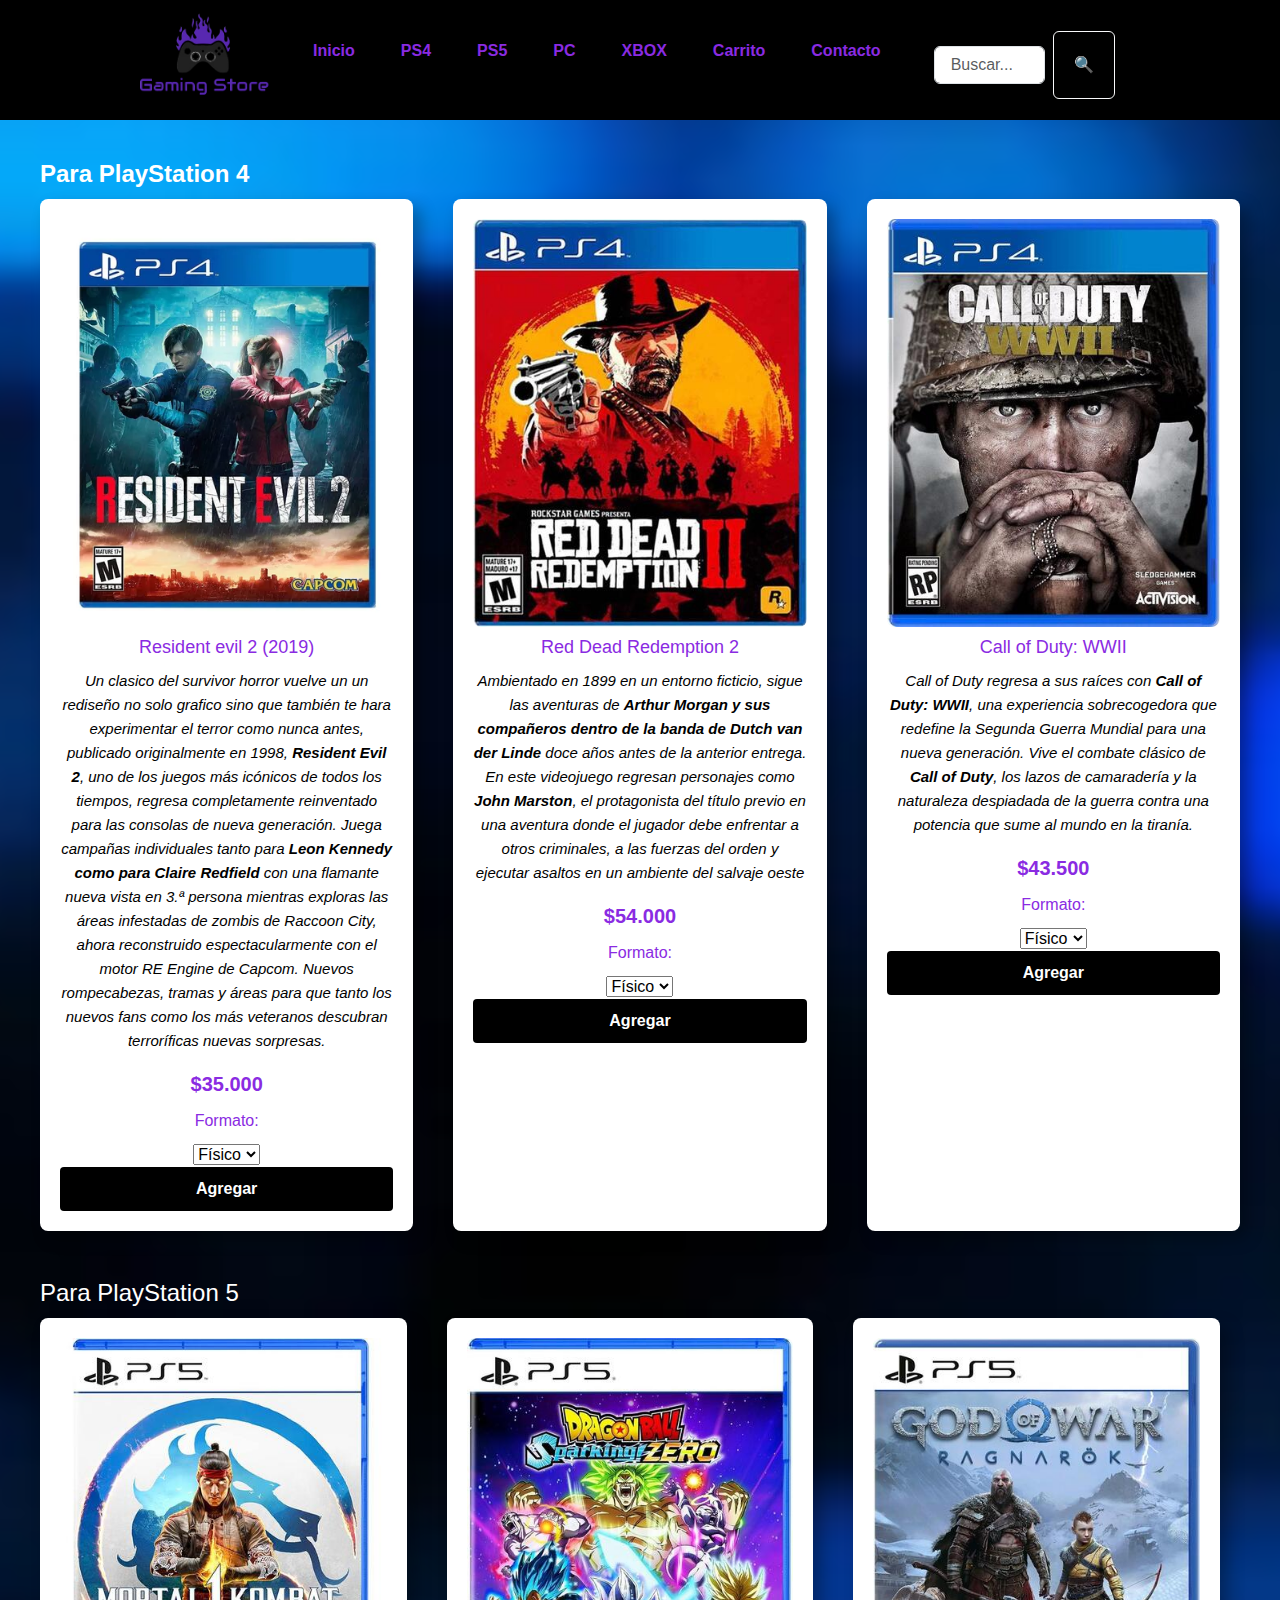
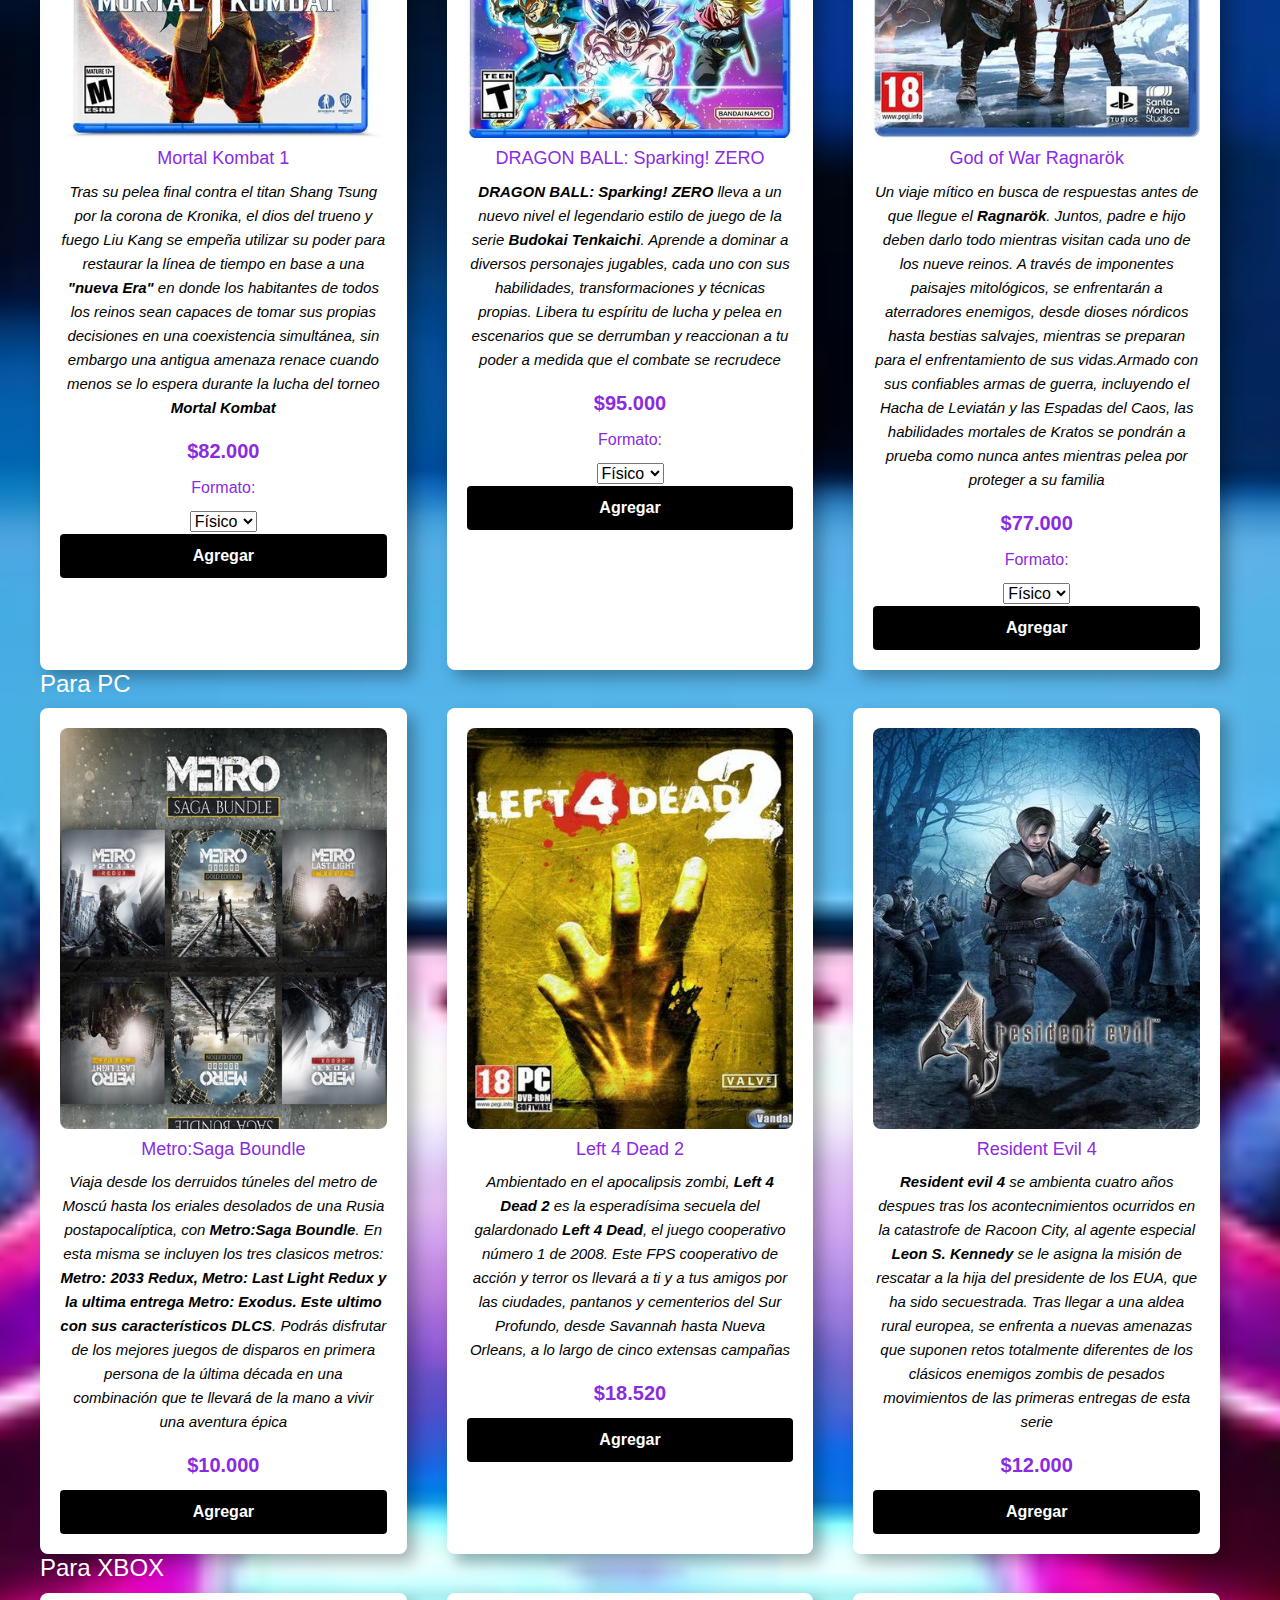
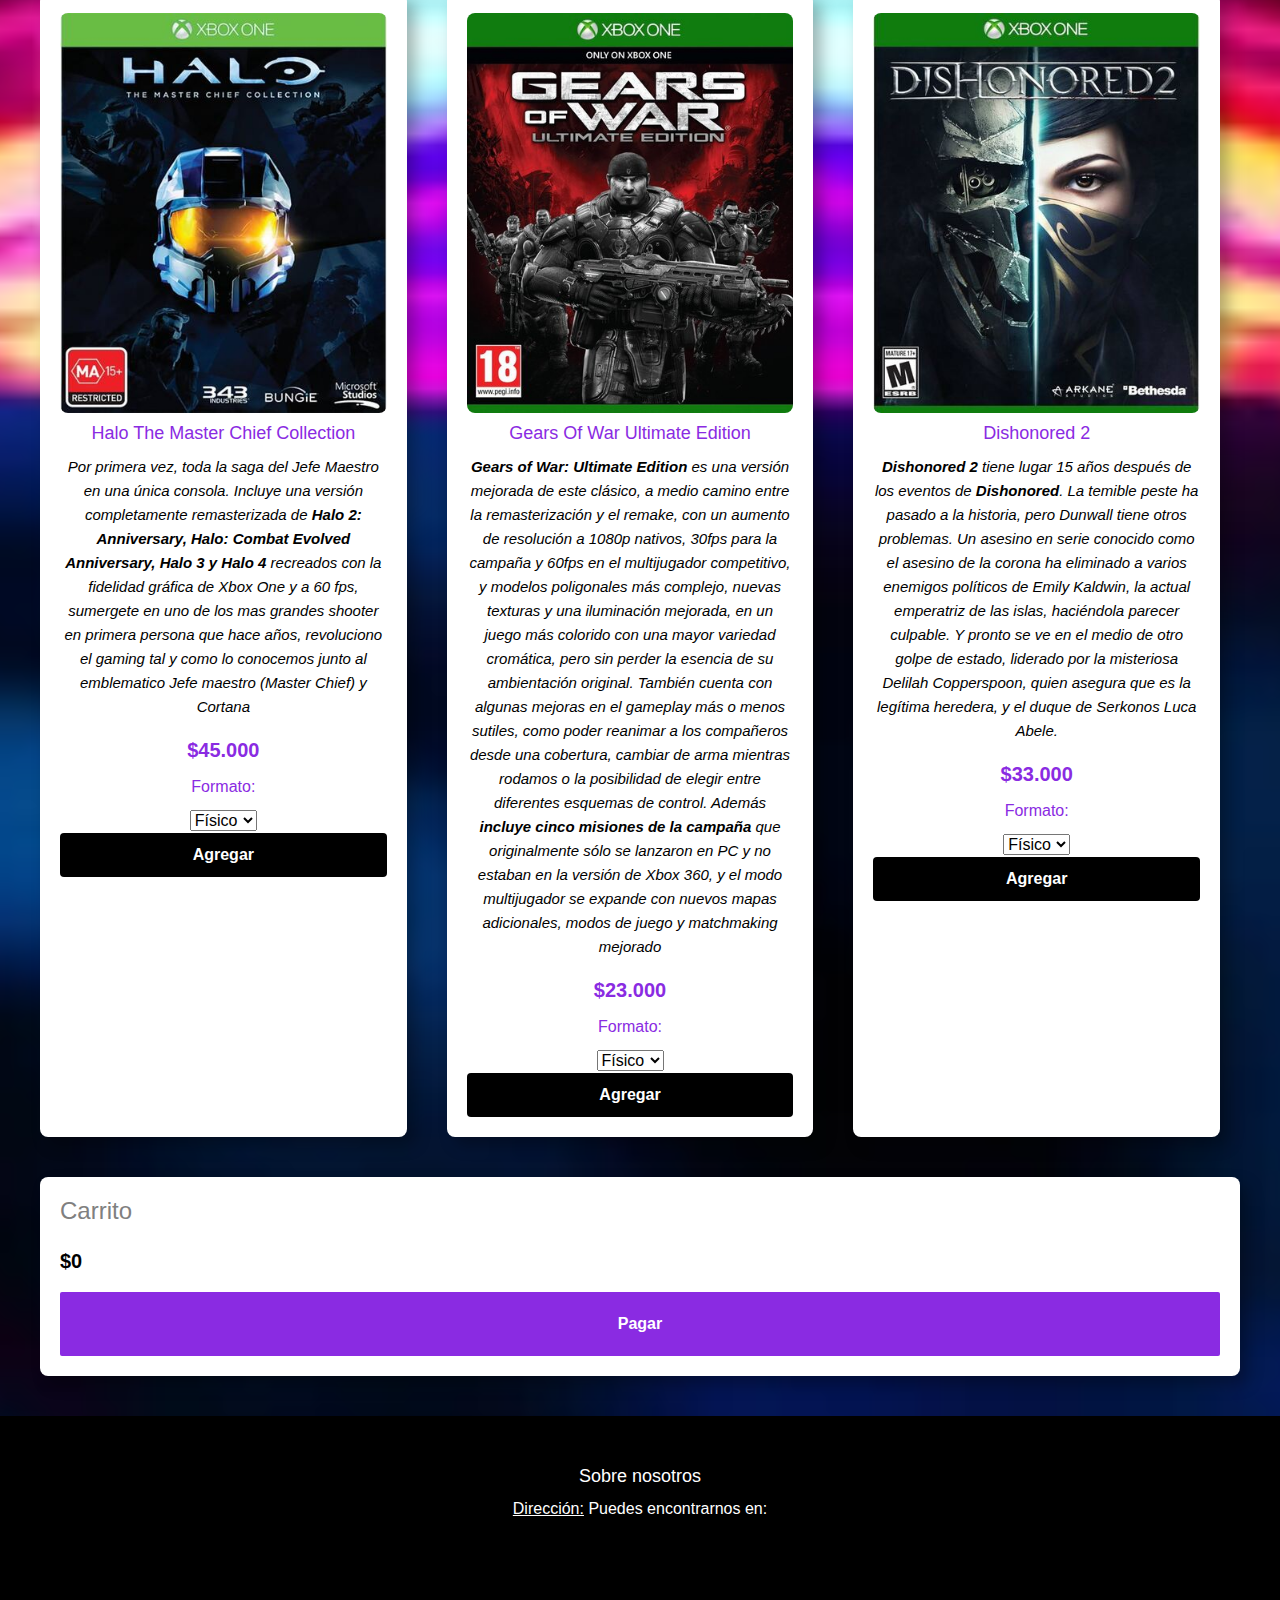
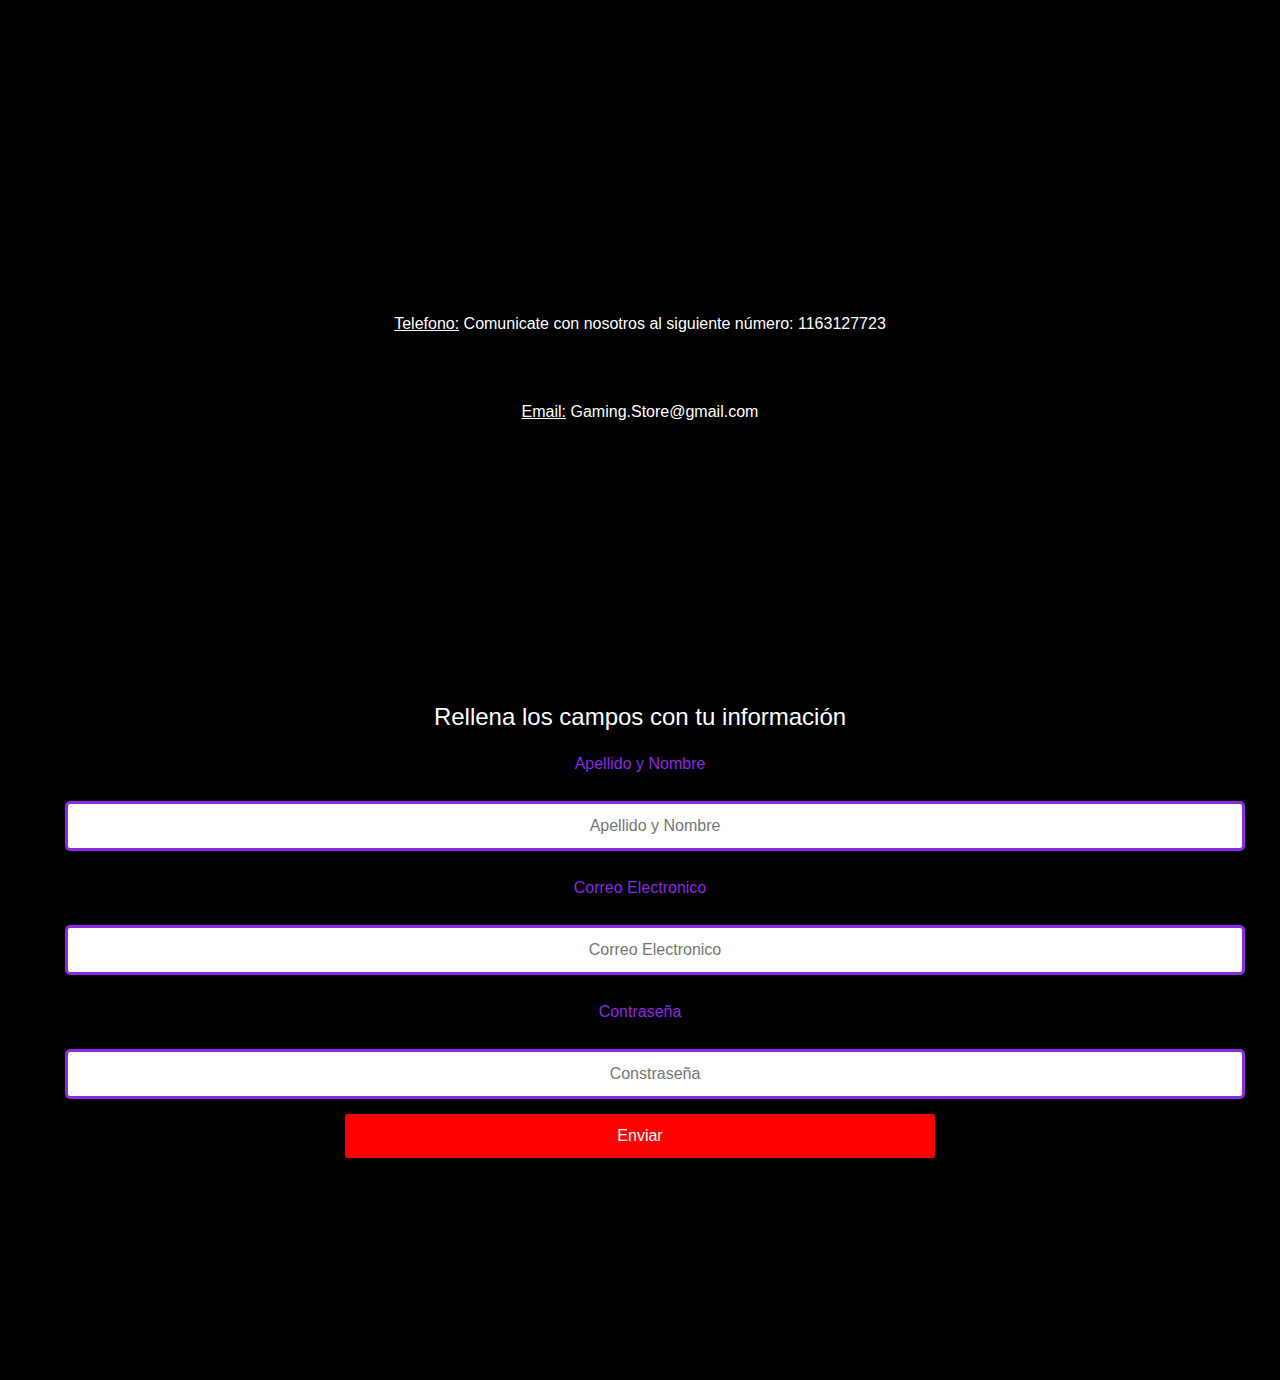
==== commit 664eb0da: "Se agrego barra de busqueda" ====
--- a/Proyecto/index.html
+++ b/Proyecto/index.html
@@ -23,17 +23,28 @@
     <nav class="navbar navbar-expand-lg navbar-dark" style="background-color: black;">
         <div class="container-fluid">
 
-        <ul class="navbar-nav ms-auto">
+          <ul class="navbar-nav ms-auto">
             
-            <li class="nav-item"><a class="nav-link" href="#Inicio"><u>Inicio</u></a></li>
-            <li class="nav-item"><a class="nav-link" href="#PS4"><u>PS4</u></a></li>
-            <li class="nav-item"><a class="nav-link" href="#PS5"><u>PS5</u></a></li>
-            <li class="nav-item"><a class="nav-link" href="#PC"><u>PC</u></a></li>
-            <li class="nav-item"><a class="nav-link" href="#XBOX"><u>XBOX</u></a></li>
-            <li class="nav-item"><a class="nav-link" href="#Carrito"><u>Carrito</u></a></li>
-            <li class="nav-item"><a class="nav-link" href="#Contacto"><u>Contacto</u></a></li>
-        </ul>
-
+            <li class="nav-item"><a class="nav-link" href="#Inicio">Inicio</a></li>
+            <li class="nav-item"><a class="nav-link" href="#PS4">PS4</a></li>
+            <li class="nav-item"><a class="nav-link" href="#PS5">PS5</a></li>
+            <li class="nav-item"><a class="nav-link" href="#PC">PC</a></li>
+            <li class="nav-item"><a class="nav-link" href="#XBOX">XBOX</a></li>
+            <li class="nav-item"><a class="nav-link" href="#Carrito">Carrito</a></li>
+            <li class="nav-item"><a class="nav-link" href="#Contacto">Contacto</a></li>
+
+            <li class="nav-item">
+                <form class="d-flex" role="search">
+                    <input class="form-control me-2" type="search" placeholder="Buscar..." aria-label="Buscar">
+                    <button class="btn btn-outline-light" type="submit">🔍</button>
+                </form>
+            </li>
+
+
+
+
+           </ul>
+        </div>
     </nav>
 </header>
 
--- a/Proyecto/style.css
+++ b/Proyecto/style.css
@@ -320,3 +320,28 @@
     color: purple;
 }
 
+.search-form {
+    display: flex;
+    align-items: center;
+}
+
+.search-input {
+    padding: 5px;
+    border: none;
+    border-radius: 4px;
+    width: 200px;
+    margin-right: 10px;
+}
+
+.search-btn {
+    padding: 5px 10px;
+    border: none;
+    background-color: #444;
+    color: white;
+    border-radius: 4px;
+    cursor: pointer;
+}
+
+.search-btn:hover {
+    background-color: #555;
+}
--- a/Proyecto/style.css
+++ b/Proyecto/style.css
@@ -320,3 +320,28 @@
     color: purple;
 }
 
+.search-form {
+    display: flex;
+    align-items: center;
+}
+
+.search-input {
+    padding: 5px;
+    border: none;
+    border-radius: 4px;
+    width: 200px;
+    margin-right: 10px;
+}
+
+.search-btn {
+    padding: 5px 10px;
+    border: none;
+    background-color: #444;
+    color: white;
+    border-radius: 4px;
+    cursor: pointer;
+}
+
+.search-btn:hover {
+    background-color: #555;
+}
